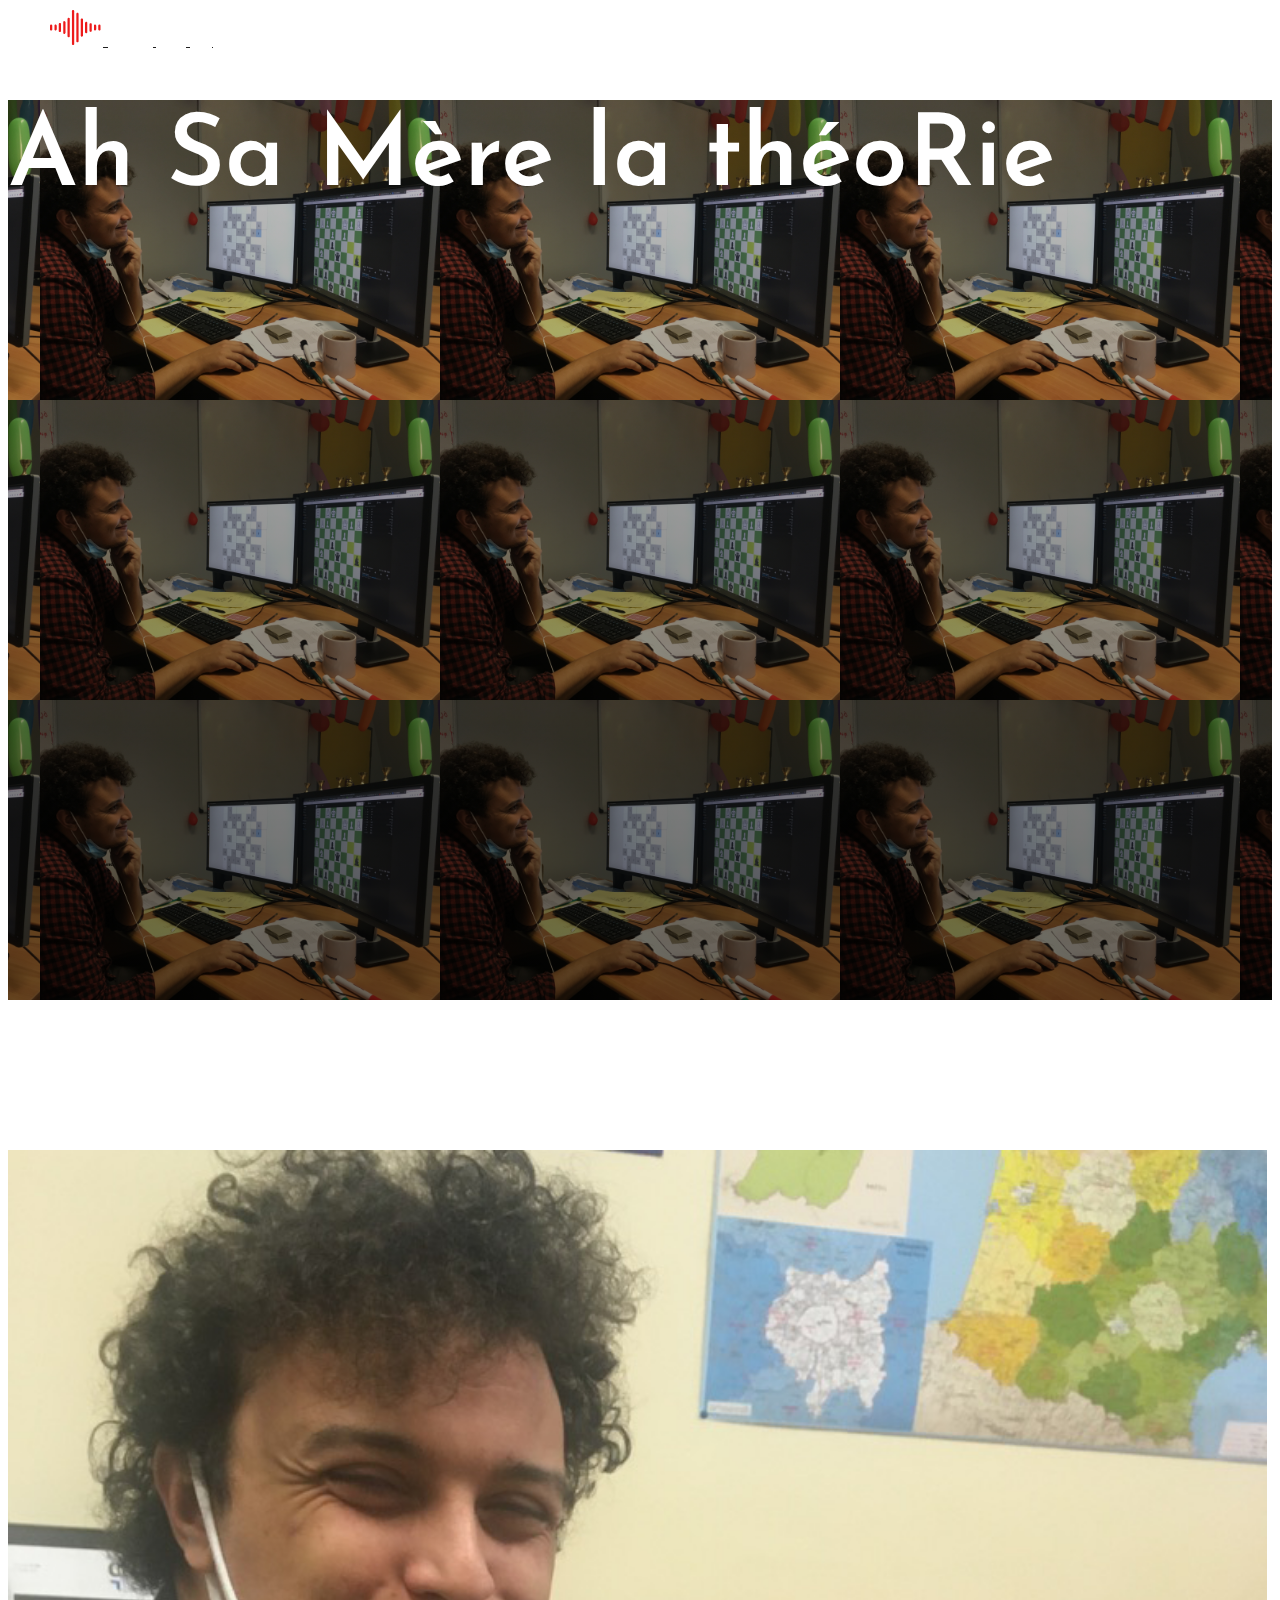
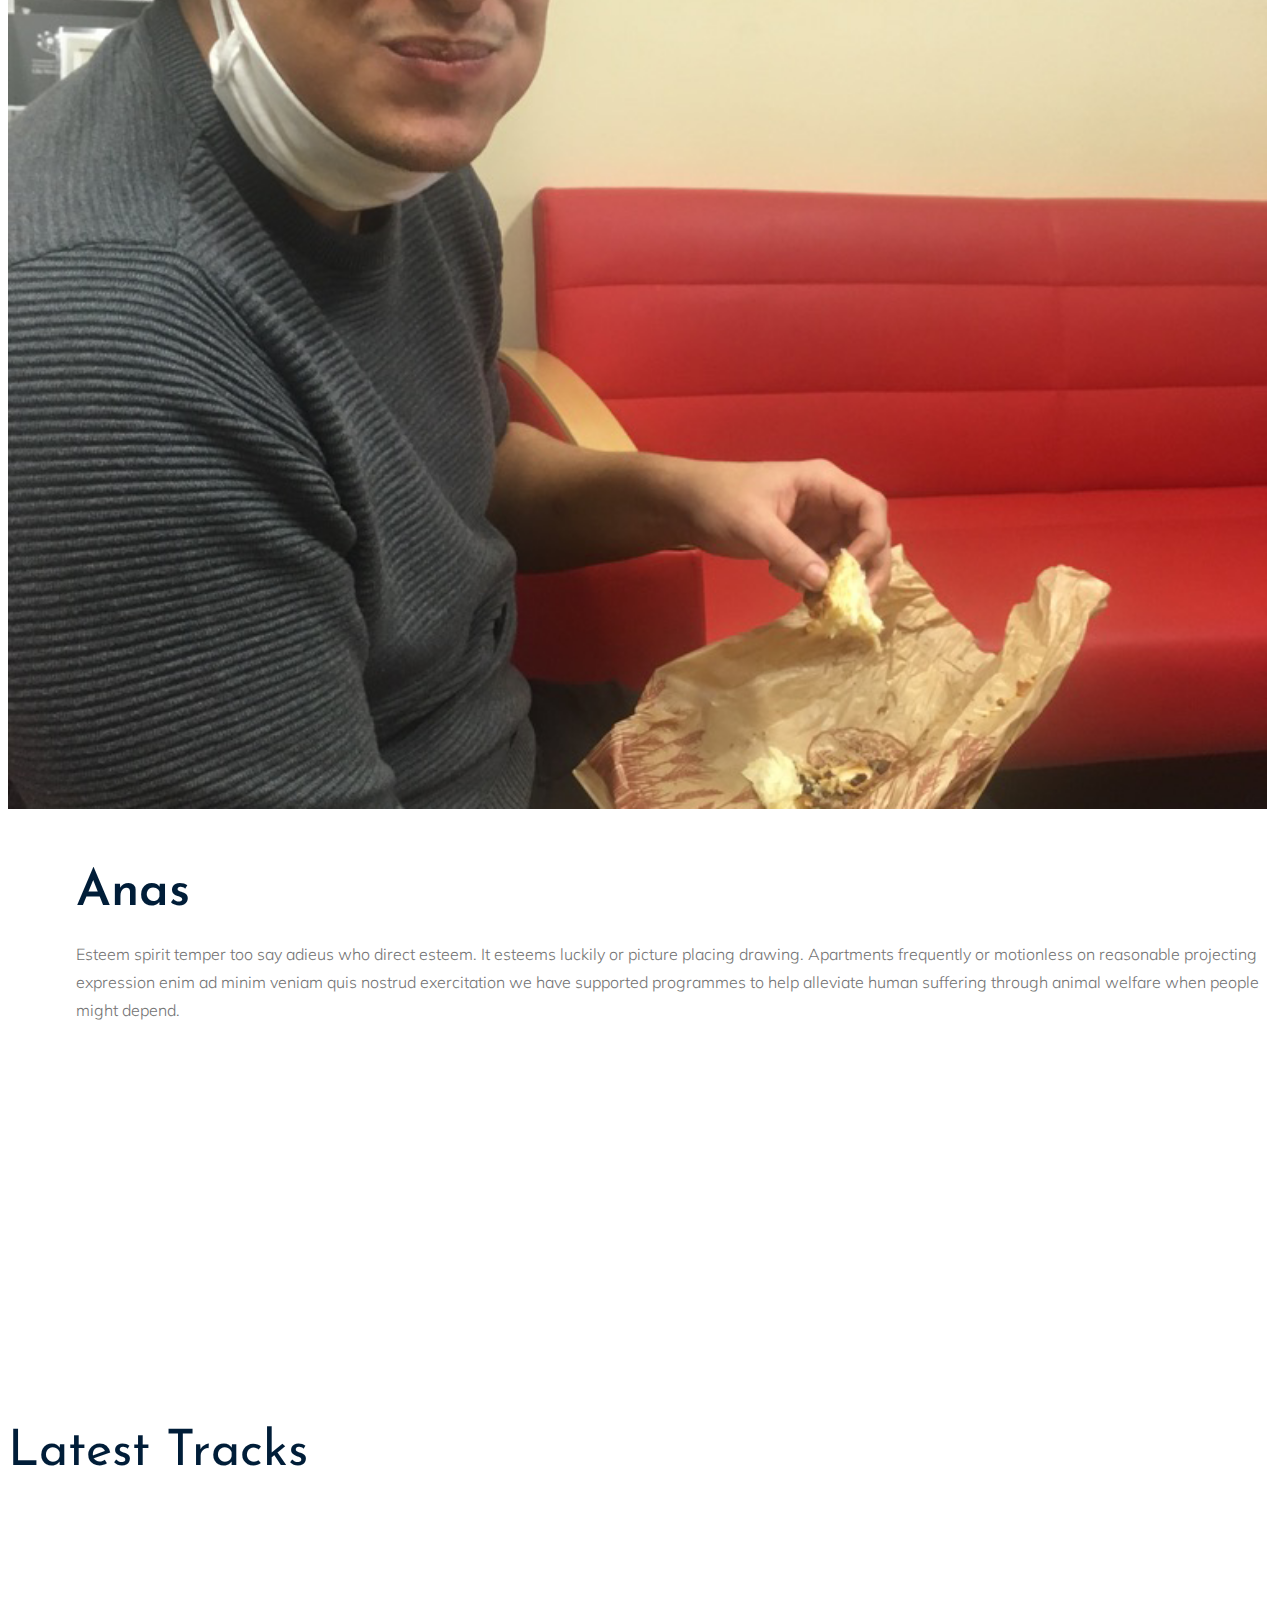
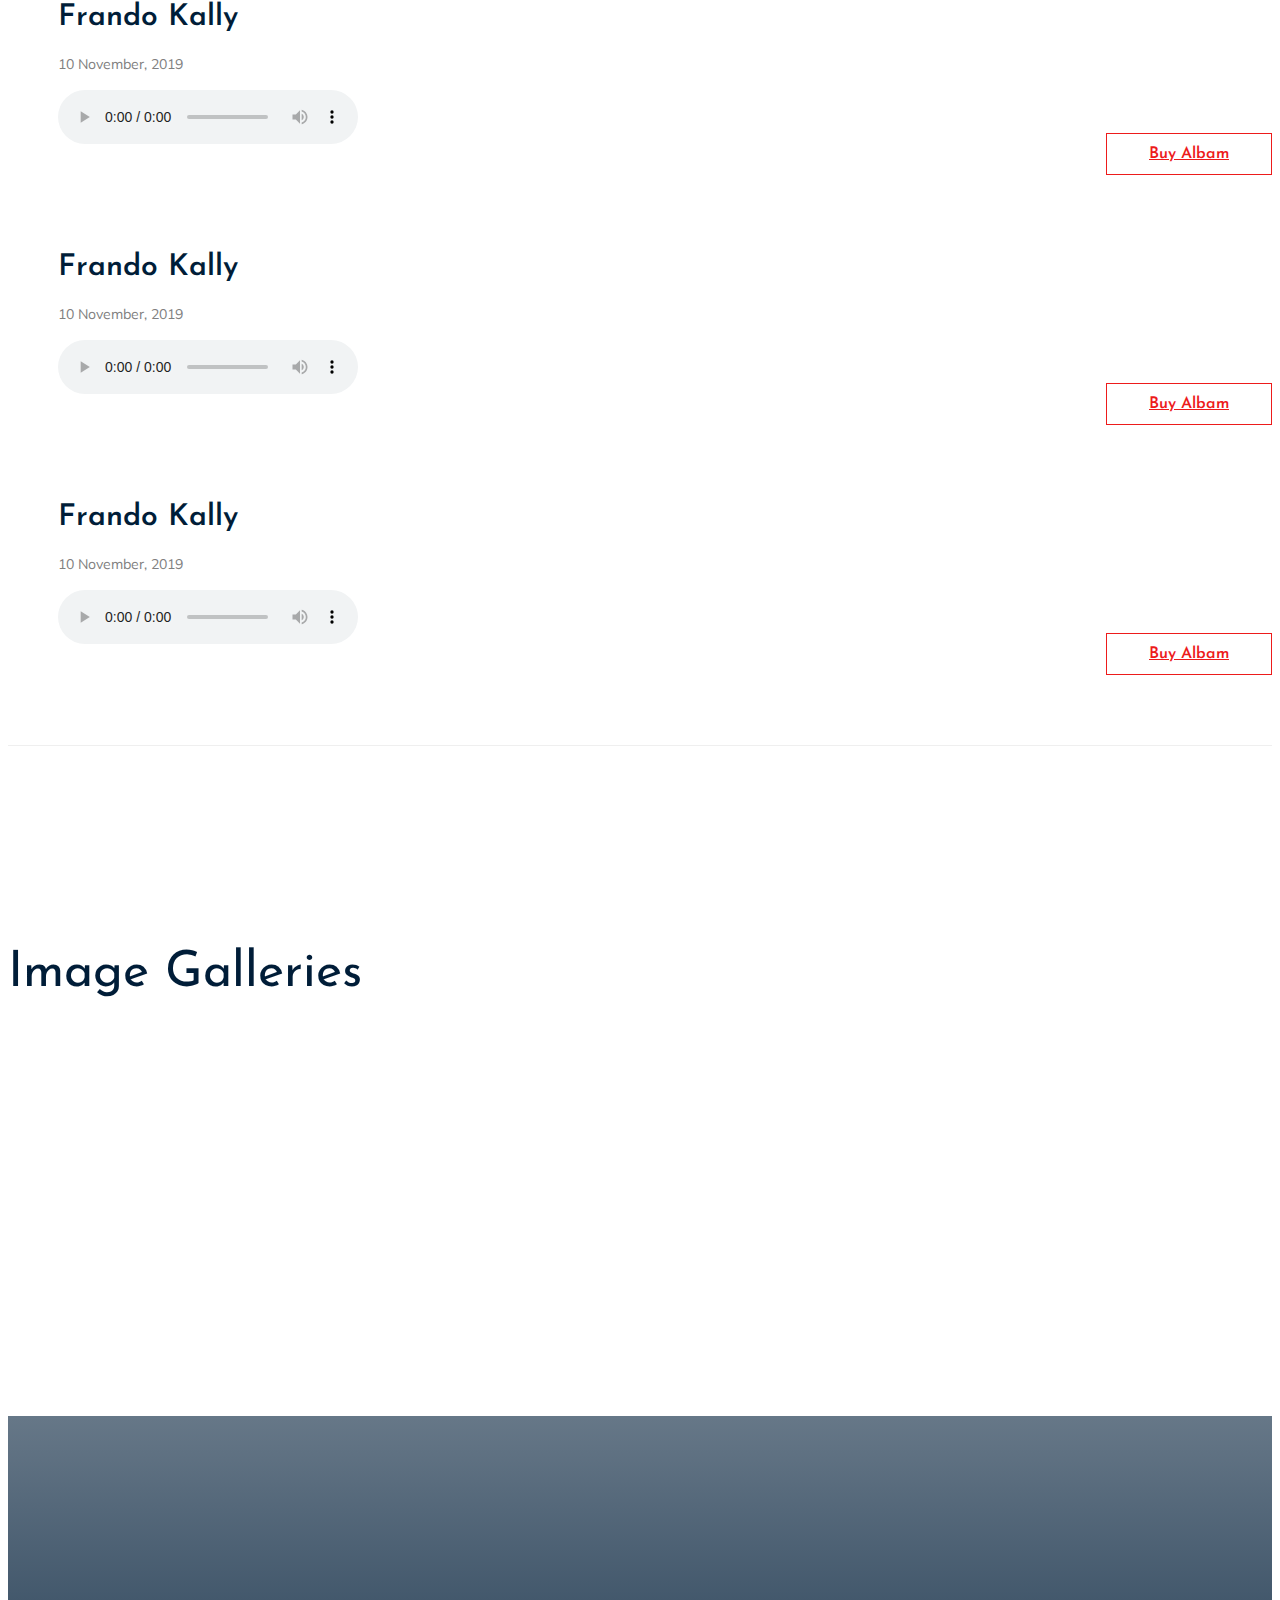
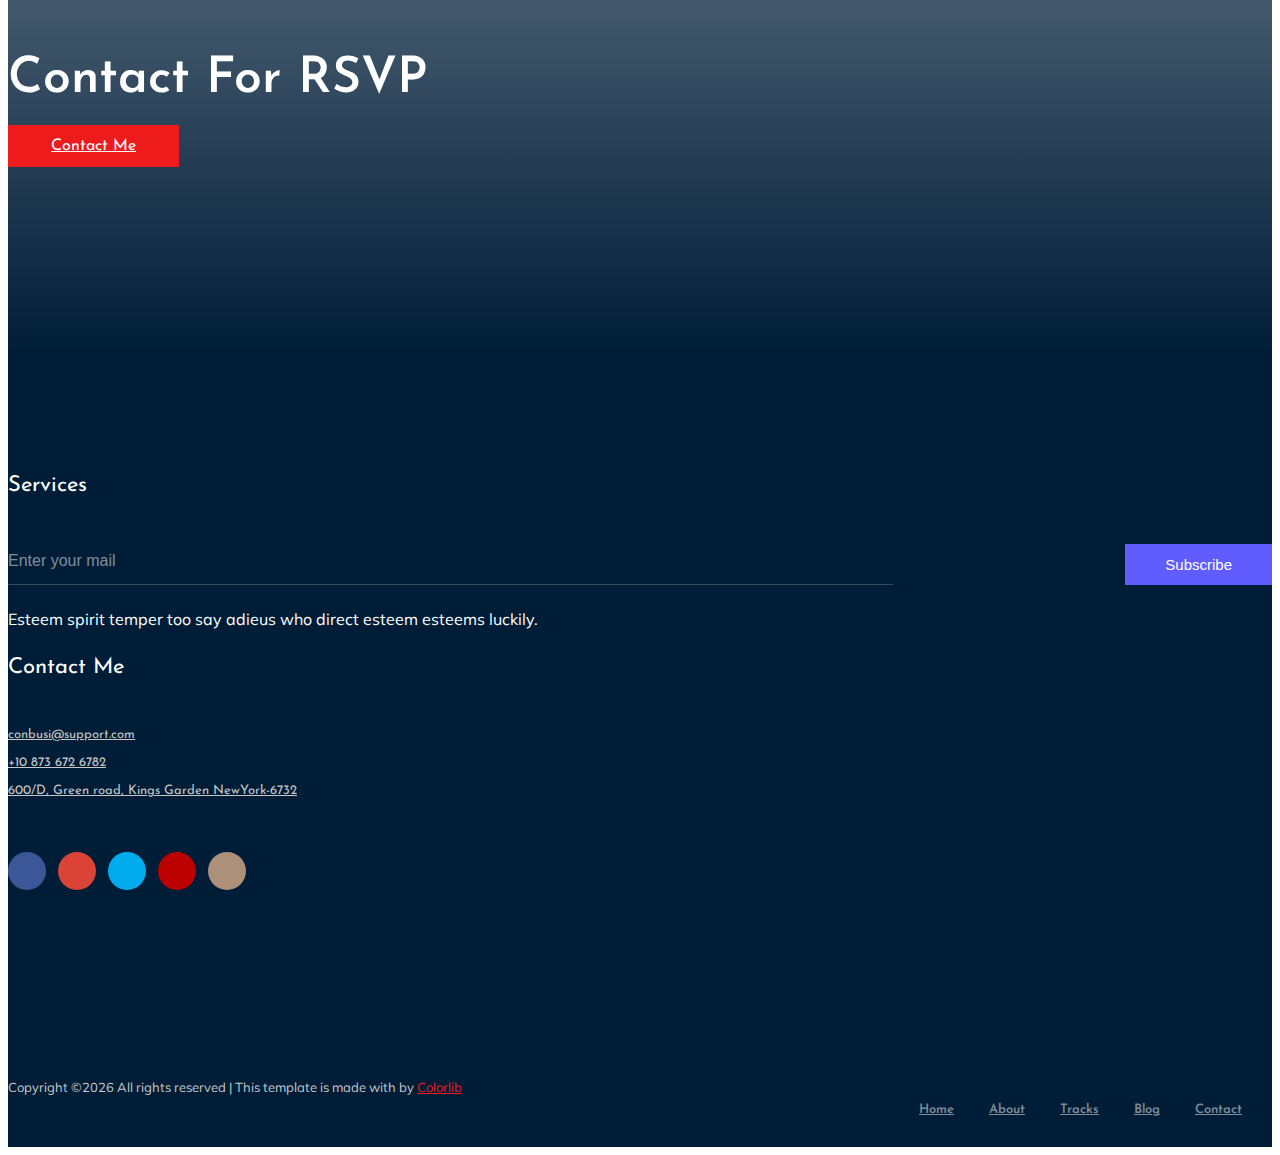
==== indexp.html @ 7bd1a17a "presque prêt !" ====
<!doctype html>
<html class="no-js" lang="zxx">

<head>
    <meta charset="utf-8">
    <meta http-equiv="x-ua-compatible" content="ie=edge">
    <title>ASMR - Anas loveS coMplexity theoRy</title>
    <meta name="description" content="">
    <meta name="viewport" content="width=device-width, initial-scale=1">

    <!-- <link rel="manifest" href="site.webmanifest"> -->
    <link rel="shortcut icon" type="image/x-icon" href="img/favicon.png">
    <!-- Place favicon.ico in the root directory -->

    <!-- CSS here -->
    <link rel="stylesheet" href="css/bootstrap.min.css">
    <link rel="stylesheet" href="css/owl.carousel.min.css">
    <link rel="stylesheet" href="css/magnific-popup.css">
    <link rel="stylesheet" href="css/font-awesome.min.css">
    <link rel="stylesheet" href="css/themify-icons.css">
    <link rel="stylesheet" href="css/nice-select.css">
    <link rel="stylesheet" href="css/audioplayer.css">
    <link rel="stylesheet" href="css/flaticon.css">
    <link rel="stylesheet" href="css/gijgo.css">
    <link rel="stylesheet" href="css/animate.css">
    <link rel="stylesheet" href="css/slick.css">
    <link rel="stylesheet" href="css/slicknav.css">
    <link rel="stylesheet" href="css/style.css">
    <!-- <link rel="stylesheet" href="css/responsive.css"> -->
</head>

<body>
    <!--[if lte IE 9]>
            <p class="browserupgrade">You are using an <strong>outdated</strong> browser. Please <a href="https://browsehappy.com/">upgrade your browser</a> to improve your experience and security.</p>
        <![endif]-->

    <!-- header-start -->
    <header>
        <div class="header-area ">
            <div id="sticky-header" class="main-header-area">
                <div class="container-fluid">
                    <div class="header_bottom_border">
                        <div class="row align-items-center">
                            <div class="col-xl-3 col-lg-2">
                                <div class="logo">
                                    <a href="index.html">
                                        <img src="img/logo.png" alt="">
                                        <h1>ASMR</h1>
                                    </a>
                                </div>
                            </div>
                            <div class="col-xl-6 col-lg-7">
                                <div class="main-menu  d-none d-lg-block">
                                    <nav>
                                        <ul id="navigation">
                                            <li><a href="index.html">D308, sweet D308...</a></li>
                                            <li><a href="indexp.html">ASMR'</a></li>
                                            <!-- <li><a href="track.html">tracks</a></li>
                                            <li><a href="#">blog <i class="ti-angle-down"></i></a>
                                                <ul class="submenu">
                                                    <li><a href="blog.html">blog</a></li>
                                                    <li><a href="single-blog.html">single-blog</a></li>
                                                </ul>
                                            </li>
                                            <li><a href="#">pages <i class="ti-angle-down"></i></a>
                                                <ul class="submenu">
                                                     <li><a href="elements.html">elements</a></li>
                                                </ul>
                                            </li>
                                            <li><a href="contact.html">Contact</a></li> -->
                                        </ul>
                                    </nav>
                                </div>
                            </div>
                            <!-- <div class="col-xl-3 col-lg-3 d-none d-lg-block">
                                <div class="social_icon text-right">
                                    <ul>
                                        <li><a href="#"> <i class="fa fa-facebook"></i> </a></li>
                                        <li><a href="#"> <i class="fa fa-twitter"></i> </a></li>
                                        <li><a href="#"> <i class="fa fa-instagram"></i> </a></li>
                                    </ul>
                                </div>
                            </div> -->
                            <div class="col-12">
                                <div class="mobile_menu d-block d-lg-none"></div>
                            </div>
                        </div>
                    </div>

                </div>
            </div>
        </div>
    </header>
    <!-- header-end -->

    <!-- slider_area_start -->
    <div class="slider_area">
        <div class="single_slider  d-flex align-items-center slider_bg_2 overlay2">
            <div class="container">
                <div class="row">
                    <div class="col-xl-12">
                        <div class="slider_text text-center ">
                            <h3>Ah Sa Mère la théoRie</h3>
                        </div>
                    </div>
                </div>
            </div>
        </div>
    </div>
    <!-- slider_area_end -->

    <!-- music_area  -->
    <!-- <div class="music_area">
        <div class="container">
            <div class="row align-items-center justify-content-center">
                <div class="col-xl-10">
                    <div class="row align-items-center">
                                <div class="col-xl-9 col-md-9">
                                    <div class="music_field">
                                        <div class="thumb">
                                            <img style="height: 148px;" src="img/anas/miam/miam.png" alt="">
                                        </div>
                                        <div class="audio_name">
                                            <div class="name">
                                                <h4>Listen to the whole theory</h4>
                                                <p>9 September, 2022</p>
                                            </div>
                                                <audio preload="auto" controls>
                                                    <source src="https://www.w3schools.com/html/horse.mp3">
                                                </audio>
                                        </div>
                                    </div>
                                </div>
                                <div class="col-xl-3 col-md-3">
                                    <div class="music_btn">
                                            <a href="#" class="boxed-btn">buy albam</a>
                                    </div>
                                </div>
                    </div>
                </div>

            </div>
        </div>
    </div> -->
    <!-- music_area end  -->

    <!-- about_area  -->
    <div class="about_area">
        <div class="container">
            <div class="row align-items-center">
                <div class="col-xl-5 col-md-6">
                    <div class="youtube_video_area">
                        <div class="single_video">
                            <div class="thumb">
                                <img src="img/anas/miam/miam.png" alt="">
                            </div>
                            <div class="hover_elements">
                                <div class="video">
                                        <a class="popup-video" href="https://www.youtube.com/watch?v=Hzmp3z6deF8"> 
                                            <i class="fa fa-play"></i>
                                        </a>
                                </div>

                                <div class="hover_inner">
                                    <span>CRIL 2018-2022</span>
                                    <h3><a href="#">Listen to the Whole Theory</a></h3>
                                </div>
                            </div>
                        </div>
                    </div>

                </div>
                <div class="col-xl-7 col-md-6">
                    <div class="about_info">
                        <h3>Anas</h3>
                        <p>Esteem spirit temper too say adieus who direct esteem. It esteems luckily or picture placing drawing. Apartments frequently or motionless on reasonable projecting expression enim ad minim veniam quis nostrud exercitation we have supported programmes to help alleviate human suffering through animal welfare when people might depend.</p>
                        <div class="signature">
                            <img src="img/about/signature.png" alt="">
                        </div>
                    </div>
                </div>
            </div>
        </div>
    </div>
    <!--/ about_area  -->

    <!-- youtube_video_area  -->
    <!-- <div class="youtube_video_area">
        <div class="container-fluid p-0">
            <div class="row no-gutters">
                <div class="col-xl-3 col-lg-3 col-md-6">
                    
                </div>
                <div class="col-xl-3 col-lg-3 col-md-6">
                    <div class="single_video">
                        <div class="thumb">
                            <img src="img/anas/miam/miam.png" alt="">
                        </div>
                        <div class="hover_elements">
                            <div class="video">
                                    <a class="popup-video" href="https://www.youtube.com/watch?v=Hzmp3z6deF8"> 
                                        <i class="fa fa-play"></i>
                                    </a>
                            </div>

                            <div class="hover_inner">
                                <span>New York Show-2018</span>
                                <h3><a href="#">Listen to the Whole Theory</a></h3>
                            </div>
                        </div>
                    </div>
                </div>
                <div class="col-xl-6 col-lg-6 col-md-6">
                    
                </div>
            </div>
        </div>
    </div> -->
    <!-- / youtube_video_area  -->

    <!-- music_area  -->
    <div class="music_area music_gallery">
        <div class="container">
                <div class="row">
                        <div class="col-xl-12">
                            <div class="section_title text-center mb-65">
                                <h3>Latest Tracks</h3>
                            </div>
                        </div>
                    </div>
            <div class="row align-items-center justify-content-center mb-20">
                <div class="col-xl-10">
                    <div class="row align-items-center">
                                <div class="col-xl-9 col-md-9">
                                    <div class="music_field">
                                            <div class="thumb">
                                                    <img src="img/music_man/1.png" alt="">
                                                </div>
                                                <div class="audio_name">
                                                    <div class="name">
                                                        <h4>Frando Kally</h4>
                                                        <p>10 November, 2019</p>
                                                    </div>
                                                        <audio preload="auto" controls>
                                                                <source src="https://www.w3schools.com/html/horse.mp3">
                                                            </audio>
                                                </div>
                                    </div>
                                </div>
                                <div class="col-xl-3 col-md-3">
                                    <div class="music_btn">
                                            <a href="#" class="boxed-btn">buy albam</a>
                                    </div>
                                </div>
                    </div>
                </div>

            </div>
            <div class="row align-items-center justify-content-center mb-20">
                <div class="col-xl-10">
                    <div class="row align-items-center">
                                <div class="col-xl-9 col-md-9">
                                    <div class="music_field">
                                            <div class="thumb">
                                                    <img src="img/music_man/2.png" alt="">
                                                </div>
                                                <div class="audio_name">
                                                    <div class="name">
                                                        <h4>Frando Kally</h4>
                                                        <p>10 November, 2019</p>
                                                    </div>
                                                        <audio preload="auto" controls>
                                                                <source src="https://www.w3schools.com/html/horse.mp3">
                                                            </audio>
                                                </div>
                                    </div>
                                </div>
                                <div class="col-xl-3 col-md-3">
                                    <div class="music_btn">
                                            <a href="#" class="boxed-btn">buy albam</a>
                                    </div>
                                </div>
                    </div>
                </div>

            </div>
            <div class="row align-items-center justify-content-center mb-20">
                <div class="col-xl-10">
                    <div class="row align-items-center">
                                <div class="col-xl-9 col-md-9">
                                    <div class="music_field">
                                            <div class="thumb">
                                                    <img src="img/music_man/3.png" alt="">
                                                </div>
                                                <div class="audio_name">
                                                    <div class="name">
                                                        <h4>Frando Kally</h4>
                                                        <p>10 November, 2019</p>
                                                    </div>
                                                        <audio preload="auto" controls>
                                                                <source src="https://www.w3schools.com/html/horse.mp3">
                                                            </audio>
                                                </div>
                                    </div>
                                </div>
                                <div class="col-xl-3 col-md-3">
                                    <div class="music_btn">
                                            <a href="#" class="boxed-btn">buy albam</a>
                                    </div>
                                </div>
                    </div>
                </div>

            </div>
        </div>
    </div>
    <!-- music_area end  -->

    <!-- gallery -->
    <div class="gallery_area">
        <div class="container">
            <div class="row">
                <div class="col-xl-12">
                    <div class="section_title text-center mb-65">
                        <h3>Image Galleries</h3>
                    </div>
                </div>
            </div>
            <div class="row grid">
                    <div class="col-xl-5 col-lg-5 grid-item cat1 col-md-6">
                        <div class="single-gallery mb-30">
                                <div class="portfolio-img">
                                        <img src="img/gallery/1.png" alt="">
                                </div>
                                <div class="gallery_hover">
                                    <a  class="popup-image"  href="img/gallery/1.png" class="hover_inner">
                                        <i class="ti-plus"></i>
                                    </a>
                                </div>
                        </div>
                    </div>
                    <div class="col-xl-7 col-lg-7 grid-item cat3 cat4 col-md-6">
                        <div class="single-gallery mb-30">
                                <div class="portfolio-img">
                                        <img src="img/gallery/2.png" alt="">
                                </div>
                                <div class="gallery_hover">
                                        <a class="popup-image" href="img/gallery/2.png" class="hover_inner">
                                            <i class="ti-plus"></i>
                                        </a>
                                </div>
                        </div>
                    </div>
                    <div class="col-xl-4 col-lg-6 grid-item cat4 col-md-6">
                        <div class="single-gallery mb-30">
                                <div class="portfolio-img">
                                        <img src="img/gallery/3.png" alt="">
                                </div>
                                <div class="gallery_hover">
                                        <a class="popup-image" href="img/gallery/3.png" class="hover_inner">
                                            <i class="ti-plus"></i>
                                        </a>
                                </div>
                        </div>
                    </div>
                    <div class="col-xl-4 col-lg-6 grid-item cat2 col-md-6">
                        <div class="single-gallery mb-30">
                            <div class="portfolio-img">
                                    <img src="img/gallery/4.png" alt="">
                            </div>
                            <div class="gallery_hover">
                                    <a class="popup-image" href="img/gallery/4.png" class="hover_inner">
                                        <i class="ti-plus"></i>
                                    </a>
                                </div>
                        </div>
                    </div>
                    <div class="col-xl-4 col-lg-6 grid-item cat2 col-md-6">
                        <div class="single-gallery mb-30">
                            <div class="portfolio-img">
                                    <img src="img/gallery/5.png" alt="">
                            </div>
                            <div class="gallery_hover">
                                    <a class="popup-image" href="img/gallery/5.png" class="hover_inner">
                                        <i class="ti-plus"></i>
                                    </a>
                            </div>
                        </div>
                    </div>
                </div>
        </div>
    </div>
    <!--/ gallery -->

    <!-- contact_rsvp -->
    <div class="contact_rsvp">
        <div class="container">
            <div class="row">
                <div class="col-xl-12">
                    <div class="text text-center">
                        <h3>Contact For RSVP</h3>
                        <a class="boxed-btn3" href="contact.html">Contact Me</a>
                    </div>
                </div>
            </div>
        </div>
    </div>
    <!--/ contact_rsvp -->

    <!-- footer start -->
    <footer class="footer">
        <div class="footer_top">
            <div class="container">
                <div class="row">
                    <div class="col-xl-6 col-md-6">
                            <div class="footer_widget">
                                    <h3 class="footer_title">
                                            Services
                                    </h3>
                                <div class="subscribe-from">
                                        <form action="#">
                                                <input type="text" placeholder="Enter your mail">
                                                <button type="submit" >Subscribe</button>
                                            </form>
                                </div>
                                <p class="sub_text">Esteem spirit temper too say adieus who direct esteem esteems luckily.</p>
                                </div>
                    </div>
                    <div class="col-xl-5 col-md-5 offset-xl-1">
                        <div class="footer_widget">
                                <h3 class="footer_title">
                                        Contact Me
                                </h3>
                            <ul>
                                <li><a href="#">conbusi@support.com
                                    </a></li>
                                <li><a href="#">+10 873 672 6782
                                    </a></li>
                                <li><a href="#">600/D, Green road, Kings Garden NewYork-6732</a></li>
                            </ul>
                            <div class="socail_links">
                                <ul>
                                    <li>
                                        <a href="#">
                                            <i class=" fa fa-facebook "></i>
                                        </a>
                                    </li>
                                    <li>
                                        <a href="#">
                                            <i class="fa fa-google-plus"></i>
                                        </a>
                                    </li>
                                    <li>
                                        <a href="#">
                                            <i class="fa fa-twitter"></i>
                                        </a>
                                    </li>
                                    <li>
                                        <a href="#">
                                            <i class="fa fa-youtube-play"></i>
                                        </a>
                                    </li>
                                    <li>
                                        <a href="#">
                                            <i class="fa fa-instagram"></i>
                                        </a>
                                    </li>
                                </ul>
                            </div>

                        </div>
                    </div>
                </div>
            </div>
        </div>
        <div class="copy-right_text">
            <div class="container">
                <div class="footer_border"></div>
                <div class="row">
                    <div class="col-xl-7 col-md-6">
                        <p class="copy_right">
                            <!-- Link back to Colorlib can't be removed. Template is licensed under CC BY 3.0. -->
Copyright &copy;<script>document.write(new Date().getFullYear());</script> All rights reserved | This template is made with <i class="fa fa-heart-o" aria-hidden="true"></i> by <a href="https://colorlib.com" target="_blank">Colorlib</a>
<!-- Link back to Colorlib can't be removed. Template is licensed under CC BY 3.0. -->
                        </p>
                    </div>
                    <div class="col-xl-5 col-md-6">
                        <div class="footer_links">
                            <ul>
                                <li><a href="#">home</a></li>
                                <li><a href="#">about</a></li>
                                <li><a href="#">tracks</a></li>
                                <li><a href="#">blog</a></li>
                                <li><a href="#">contact</a></li>
                            </ul>
                        </div>
                    </div>
                </div>
            </div>
        </div>
    </footer>
    <!--/ footer end  -->

    <!-- link that opens popup -->

    <!-- JS here -->
        <script src="https://code.jquery.com/jquery-3.3.1.slim.min.js" 
            integrity="sha384-q8i/X+965DzO0rT7abK41JStQIAqVgRVzpbzo5smXKp4YfRvH+8abtTE1Pi6jizo" 
            crossorigin="anonymous">
    </script>
    <script src="js/vendor/modernizr-3.5.0.min.js"></script>
    <script src="js/vendor/jquery-1.12.4.min.js"></script>
    <script src="js/popper.min.js"></script>
    <script src="js/bootstrap.min.js"></script>
    <script src="js/owl.carousel.min.js"></script>
    <script src="js/isotope.pkgd.min.js"></script>
    <script src="js/ajax-form.js"></script>
    <script src="js/waypoints.min.js"></script>
    <script src="js/jquery.counterup.min.js"></script>
    <script src="js/imagesloaded.pkgd.min.js"></script>
    <script src="js/audioplayer.js"></script>
    <script src="js/scrollIt.js"></script>
    <script src="js/jquery.scrollUp.min.js"></script>
    <script src="js/wow.min.js"></script>
    <script src="js/nice-select.min.js"></script>
    <script src="js/jquery.slicknav.min.js"></script>
    <script src="js/jquery.magnific-popup.min.js"></script>
    <script src="js/plugins.js"></script>
    <script src="js/gijgo.min.js"></script>
    <script src="js/slick.min.js"></script>
    <!--contact js-->
    <script src="js/contact.js"></script>
    <script src="js/jquery.ajaxchimp.min.js"></script>
    <script src="js/jquery.form.js"></script>
    <script src="js/jquery.validate.min.js"></script>
    <script src="js/mail-script.js"></script>

    <script src="js/main.js"></script>
    
		<script>
                $(function() {
                    $('audio').audioPlayer({

                    });
                });
            </script>
</body>

</html>
---- css/style.css ----
@import url("https://fonts.googleapis.com/css?family=Josefin+Sans:300,300i,400,400i,600,700|Muli:300,300i,400,400i,600,600i,700,700i,900&display=swap");
@import url("https://fonts.googleapis.com/css?family=Josefin+Sans:300,300i,400,400i,600,700|Muli:300,300i,400,400i,600,600i,700,700i,900&display=swap");
/* line 1, ../../Arafath/CL/Cl November/221. Music/HTML/scss/_extend.scss */
.flex-center-start {
  display: -webkit-box;
  display: -ms-flexbox;
  display: flex;
  -webkit-box-align: center;
  -ms-flex-align: center;
  align-items: center;
  -webkit-box-pack: start;
  -ms-flex-pack: start;
  justify-content: start;
}

/* Normal desktop :1200px. */
/* Normal desktop :992px. */
/* Tablet desktop :768px. */
/* small mobile :320px. */
/* Large Mobile :480px. */
/* 1. Theme default css */
/* line 5, ../../Arafath/CL/Cl November/221. Music/HTML/scss/theme-default.scss */
body {
  font-family: "Josefin Sans", sans-serif;
  font-weight: normal;
  font-style: normal;
}

/* line 12, ../../Arafath/CL/Cl November/221. Music/HTML/scss/theme-default.scss */
.img {
  max-width: 100%;
  -webkit-transition: 0.3s;
  -moz-transition: 0.3s;
  -o-transition: 0.3s;
  transition: 0.3s;
}

/* line 16, ../../Arafath/CL/Cl November/221. Music/HTML/scss/theme-default.scss */
a,
.button {
  -webkit-transition: 0.3s;
  -moz-transition: 0.3s;
  -o-transition: 0.3s;
  transition: 0.3s;
}

/* line 20, ../../Arafath/CL/Cl November/221. Music/HTML/scss/theme-default.scss */
a:focus,
.button:focus, button:focus {
  text-decoration: none;
  outline: none;
}

/* line 25, ../../Arafath/CL/Cl November/221. Music/HTML/scss/theme-default.scss */
a:focus {
  color: #fff;
  text-decoration: none;
}

/* line 29, ../../Arafath/CL/Cl November/221. Music/HTML/scss/theme-default.scss */
a:focus,
a:hover,
.portfolio-cat a:hover,
.footer -menu li a:hover {
  text-decoration: none;
  color: #1F1F1F;
}

/* line 36, ../../Arafath/CL/Cl November/221. Music/HTML/scss/theme-default.scss */
a,
button {
  color: #1F1F1F;
  outline: medium none;
}

/* line 41, ../../Arafath/CL/Cl November/221. Music/HTML/scss/theme-default.scss */
h1, h2, h3, h4, h5 {
  font-family: "Josefin Sans", sans-serif;
  color: #001D38;
}

/* line 45, ../../Arafath/CL/Cl November/221. Music/HTML/scss/theme-default.scss */
h1 a,
h2 a,
h3 a,
h4 a,
h5 a,
h6 a {
  color: inherit;
}

/* line 54, ../../Arafath/CL/Cl November/221. Music/HTML/scss/theme-default.scss */
ul {
  margin: 0px;
  padding: 0px;
}

/* line 58, ../../Arafath/CL/Cl November/221. Music/HTML/scss/theme-default.scss */
li {
  list-style: none;
}

/* line 61, ../../Arafath/CL/Cl November/221. Music/HTML/scss/theme-default.scss */
p {
  font-size: 16px;
  font-weight: 300;
  line-height: 28px;
  color: #727272;
  margin-bottom: 13px;
  font-family: "Muli", sans-serif;
}

/* line 70, ../../Arafath/CL/Cl November/221. Music/HTML/scss/theme-default.scss */
label {
  color: #7e7e7e;
  cursor: pointer;
  font-size: 14px;
  font-weight: 400;
}

/* line 76, ../../Arafath/CL/Cl November/221. Music/HTML/scss/theme-default.scss */
*::-moz-selection {
  background: #444;
  color: #fff;
  text-shadow: none;
}

/* line 81, ../../Arafath/CL/Cl November/221. Music/HTML/scss/theme-default.scss */
::-moz-selection {
  background: #444;
  color: #fff;
  text-shadow: none;
}

/* line 86, ../../Arafath/CL/Cl November/221. Music/HTML/scss/theme-default.scss */
::selection {
  background: #444;
  color: #fff;
  text-shadow: none;
}

/* line 91, ../../Arafath/CL/Cl November/221. Music/HTML/scss/theme-default.scss */
*::-webkit-input-placeholder {
  color: #cccccc;
  font-size: 14px;
  opacity: 1;
}

/* line 96, ../../Arafath/CL/Cl November/221. Music/HTML/scss/theme-default.scss */
*:-ms-input-placeholder {
  color: #cccccc;
  font-size: 14px;
  opacity: 1;
}

/* line 101, ../../Arafath/CL/Cl November/221. Music/HTML/scss/theme-default.scss */
*::-ms-input-placeholder {
  color: #cccccc;
  font-size: 14px;
  opacity: 1;
}

/* line 106, ../../Arafath/CL/Cl November/221. Music/HTML/scss/theme-default.scss */
*::placeholder {
  color: #cccccc;
  font-size: 14px;
  opacity: 1;
}

/* line 112, ../../Arafath/CL/Cl November/221. Music/HTML/scss/theme-default.scss */
h3 {
  font-size: 24px;
}

/* line 116, ../../Arafath/CL/Cl November/221. Music/HTML/scss/theme-default.scss */
.mb-65 {
  margin-bottom: 67px;
}

/* line 120, ../../Arafath/CL/Cl November/221. Music/HTML/scss/theme-default.scss */
.black-bg {
  background: #020c26 !important;
}

/* line 124, ../../Arafath/CL/Cl November/221. Music/HTML/scss/theme-default.scss */
.white-bg {
  background: #ffffff;
}

/* line 127, ../../Arafath/CL/Cl November/221. Music/HTML/scss/theme-default.scss */
.gray-bg {
  background: #f5f5f5;
}

/* line 132, ../../Arafath/CL/Cl November/221. Music/HTML/scss/theme-default.scss */
.bg-img-1 {
  background-image: url(../img/slider/slider-img-1.jpg);
}

/* line 135, ../../Arafath/CL/Cl November/221. Music/HTML/scss/theme-default.scss */
.bg-img-2 {
  background-image: url(../img/background-img/bg-img-2.jpg);
}

/* line 138, ../../Arafath/CL/Cl November/221. Music/HTML/scss/theme-default.scss */
.cta-bg-1 {
  background-image: url(../img/background-img/bg-img-3.jpg);
}

/* line 143, ../../Arafath/CL/Cl November/221. Music/HTML/scss/theme-default.scss */
.overlay {
  position: relative;
  z-index: 0;
}

/* line 147, ../../Arafath/CL/Cl November/221. Music/HTML/scss/theme-default.scss */
.overlay::before {
  position: absolute;
  content: "";
  background-color: #1f1f1f;
  top: 0;
  left: 0;
  width: 100%;
  height: 100%;
  z-index: -1;
  opacity: .5;
}

/* line 159, ../../Arafath/CL/Cl November/221. Music/HTML/scss/theme-default.scss */
.overlay2 {
  position: relative;
  z-index: 0;
}

/* line 163, ../../Arafath/CL/Cl November/221. Music/HTML/scss/theme-default.scss */
.overlay2::before {
  position: absolute;
  content: "";
  /* Permalink - use to edit and share this gradient: https://colorzilla.com/gradient-editor/#000000+0,000000+100&0.4+0,1+100 */
  background: -moz-linear-gradient(top, rgba(0, 0, 0, 0.4) 0%, black 100%);
  /* FF3.6-15 */
  background: -webkit-linear-gradient(top, rgba(0, 0, 0, 0.4) 0%, black 100%);
  /* Chrome10-25,Safari5.1-6 */
  background: linear-gradient(to bottom, rgba(0, 0, 0, 0.4) 0%, black 100%);
  /* W3C, IE10+, FF16+, Chrome26+, Opera12+, Safari7+ */
  filter: progid:DXImageTransform.Microsoft.gradient( startColorstr='#66000000', endColorstr='#000000',GradientType=0 );
  /* IE6-9 */
  top: 0;
  left: 0;
  width: 100%;
  height: 100%;
  z-index: -1;
  opacity: 0.6;
}

/* line 180, ../../Arafath/CL/Cl November/221. Music/HTML/scss/theme-default.scss */
.overlay_03 {
  position: relative;
  z-index: 0;
}

/* line 184, ../../Arafath/CL/Cl November/221. Music/HTML/scss/theme-default.scss */
.overlay_03::before {
  position: absolute;
  width: 100%;
  height: 100%;
  left: 0;
  top: 0;
  background: #2C2C2C;
  opacity: .6;
  content: '';
  z-index: -1;
}

/* line 197, ../../Arafath/CL/Cl November/221. Music/HTML/scss/theme-default.scss */
.bradcam_overlay {
  position: relative;
  z-index: 0;
}

/* line 201, ../../Arafath/CL/Cl November/221. Music/HTML/scss/theme-default.scss */
.bradcam_overlay::before {
  position: absolute;
  content: "";
  /* Permalink - use to edit and share this gradient: https://colorzilla.com/gradient-editor/#5db2ff+0,7db9e8+100&1+24,0+96 */
  background: -moz-linear-gradient(left, #5db2ff 0%, #65b4f9 24%, rgba(124, 185, 233, 0) 96%, rgba(125, 185, 232, 0) 100%);
  /* FF3.6-15 */
  background: -webkit-linear-gradient(left, #5db2ff 0%, #65b4f9 24%, rgba(124, 185, 233, 0) 96%, rgba(125, 185, 232, 0) 100%);
  /* Chrome10-25,Safari5.1-6 */
  background: linear-gradient(to right, #5db2ff 0%, #65b4f9 24%, rgba(124, 185, 233, 0) 96%, rgba(125, 185, 232, 0) 100%);
  /* W3C, IE10+, FF16+, Chrome26+, Opera12+, Safari7+ */
  filter: progid:DXImageTransform.Microsoft.gradient( startColorstr='#5db2ff', endColorstr='#007db9e8',GradientType=1 );
  /* IE6-9 */
  top: 0;
  left: 0;
  width: 100%;
  height: 100%;
  z-index: -1;
  opacity: 1;
}

/* line 217, ../../Arafath/CL/Cl November/221. Music/HTML/scss/theme-default.scss */
.section-padding {
  padding-top: 120px;
  padding-bottom: 120px;
}

/* line 221, ../../Arafath/CL/Cl November/221. Music/HTML/scss/theme-default.scss */
.pt-120 {
  padding-top: 120px;
}

/* button style */
/* line 227, ../../Arafath/CL/Cl November/221. Music/HTML/scss/theme-default.scss */
.owl-carousel .owl-nav div {
  background: transparent;
  height: 50px;
  left: 0px;
  position: absolute;
  text-align: center;
  top: 50%;
  -webkit-transform: translateY(-50%);
  -ms-transform: translateY(-50%);
  transform: translateY(-50%);
  -webkit-transition: all 0.3s ease 0s;
  -o-transition: all 0.3s ease 0s;
  transition: all 0.3s ease 0s;
  width: 50px;
  color: #fff;
  background-color: transparent;
  -webkit-border-radius: 50%;
  -moz-border-radius: 50%;
  border-radius: 50%;
  left: 50px;
  font-size: 15px;
  line-height: 50px;
  border: 1px solid #787878;
  left: 150px;
}

/* line 254, ../../Arafath/CL/Cl November/221. Music/HTML/scss/theme-default.scss */
.owl-carousel .owl-nav div.owl-next {
  left: auto;
  right: 150px;
}

/* line 259, ../../Arafath/CL/Cl November/221. Music/HTML/scss/theme-default.scss */
.owl-carousel .owl-nav div.owl-next i {
  position: relative;
  right: 0;
}

/* line 266, ../../Arafath/CL/Cl November/221. Music/HTML/scss/theme-default.scss */
.owl-carousel .owl-nav div.owl-prev i {
  position: relative;
  top: 0px;
}

/* line 276, ../../Arafath/CL/Cl November/221. Music/HTML/scss/theme-default.scss */
.owl-carousel:hover .owl-nav div {
  opacity: 1;
  visibility: visible;
}

/* line 279, ../../Arafath/CL/Cl November/221. Music/HTML/scss/theme-default.scss */
.owl-carousel:hover .owl-nav div:hover {
  color: #fff;
  background: #28AE61;
  border: 1px solid transparent;
}

/* line 289, ../../Arafath/CL/Cl November/221. Music/HTML/scss/theme-default.scss */
.mb-20px {
  margin-bottom: 20px;
}

/* line 293, ../../Arafath/CL/Cl November/221. Music/HTML/scss/theme-default.scss */
.mb-55 {
  margin-bottom: 55px;
}

/* line 296, ../../Arafath/CL/Cl November/221. Music/HTML/scss/theme-default.scss */
.mb-40 {
  margin-bottom: 40px;
}

/* line 299, ../../Arafath/CL/Cl November/221. Music/HTML/scss/theme-default.scss */
.mb-30 {
  margin-bottom: 30px;
}

/* line 304, ../../Arafath/CL/Cl November/221. Music/HTML/scss/theme-default.scss */
.mb-20 {
  margin-bottom: 20px;
}

/* line 1, ../../Arafath/CL/Cl November/221. Music/HTML/scss/_btn.scss */
.boxed-btn {
  background: transparent;
  color: #131313;
  display: inline-block;
  padding: 12px 42px;
  font-family: "Josefin Sans", sans-serif;
  font-size: 16px;
  font-weight: 600;
  border: 0;
  border: 1px solid #ED1B1B;
  letter-spacing: 0;
  text-align: center;
  color: #ED1B1B !important;
  text-transform: capitalize;
  cursor: pointer;
}

@media (min-width: 768px) and (max-width: 991px) {
  /* line 1, ../../Arafath/CL/Cl November/221. Music/HTML/scss/_btn.scss */
  .boxed-btn {
    padding: 12px 30px;
  }
}

/* line 19, ../../Arafath/CL/Cl November/221. Music/HTML/scss/_btn.scss */
.boxed-btn:hover {
  background: #ED1B1B;
  color: #fff !important;
  border: 1px solid #ED1B1B;
}

/* line 24, ../../Arafath/CL/Cl November/221. Music/HTML/scss/_btn.scss */
.boxed-btn:focus {
  outline: none;
}

/* line 27, ../../Arafath/CL/Cl November/221. Music/HTML/scss/_btn.scss */
.boxed-btn.large-width {
  width: 220px;
}

/* line 32, ../../Arafath/CL/Cl November/221. Music/HTML/scss/_btn.scss */
.boxed-btn3 {
  /* Permalink - use to edit and share this gradient: https://colorzilla.com/gradient-editor/#0181f5+0,5db2ff+100 */
  background: #ED1B1B;
  color: #fff;
  display: inline-block;
  padding: 12px 42px;
  font-family: "Josefin Sans", sans-serif;
  font-size: 16px;
  font-weight: 400;
  border: 0;
  border: 1px solid transparent;
  text-align: center;
  color: #fff !important;
  text-transform: capitalize;
  -webkit-transition: 0.5s;
  -moz-transition: 0.5s;
  -o-transition: 0.5s;
  transition: 0.5s;
  cursor: pointer;
}

/* line 49, ../../Arafath/CL/Cl November/221. Music/HTML/scss/_btn.scss */
.boxed-btn3:hover {
  background: transparent;
  color: #ED1B1B !important;
  border: 1px solid #ED1B1B;
}

/* line 54, ../../Arafath/CL/Cl November/221. Music/HTML/scss/_btn.scss */
.boxed-btn3:focus {
  outline: none;
}

/* line 57, ../../Arafath/CL/Cl November/221. Music/HTML/scss/_btn.scss */
.boxed-btn3.large-width {
  width: 220px;
}

/* line 62, ../../Arafath/CL/Cl November/221. Music/HTML/scss/_btn.scss */
.boxed-btn3-white {
  color: #fff;
  display: inline-block;
  padding: 13px 27px;
  font-family: "Josefin Sans", sans-serif;
  font-size: 14px;
  font-weight: 400;
  border: 0;
  border: 1px solid #fff;
  -webkit-border-radius: 5px;
  -moz-border-radius: 5px;
  border-radius: 5px;
  text-align: center;
  color: #fff !important;
  text-transform: capitalize;
  -webkit-transition: 0.5s;
  -moz-transition: 0.5s;
  -o-transition: 0.5s;
  transition: 0.5s;
  cursor: pointer;
  letter-spacing: 2px;
}

/* line 79, ../../Arafath/CL/Cl November/221. Music/HTML/scss/_btn.scss */
.boxed-btn3-white:hover {
  background: #28AE61;
  color: #fff !important;
  border: 1px solid transparent;
}

/* line 84, ../../Arafath/CL/Cl November/221. Music/HTML/scss/_btn.scss */
.boxed-btn3-white i {
  margin-right: 2px;
}

/* line 87, ../../Arafath/CL/Cl November/221. Music/HTML/scss/_btn.scss */
.boxed-btn3-white:focus {
  outline: none;
}

/* line 90, ../../Arafath/CL/Cl November/221. Music/HTML/scss/_btn.scss */
.boxed-btn3-white.large-width {
  width: 220px;
}

/* line 95, ../../Arafath/CL/Cl November/221. Music/HTML/scss/_btn.scss */
.boxed-btn3-green-2 {
  color: #28AE60 !important;
  display: inline-block;
  padding: 14px 31px;
  font-family: "Josefin Sans", sans-serif;
  font-size: 14px;
  font-weight: 400;
  border: 0;
  border: 1px solid #28AE60;
  -webkit-border-radius: 5px;
  -moz-border-radius: 5px;
  border-radius: 5px;
  text-align: center;
  text-transform: capitalize;
  -webkit-transition: 0.5s;
  -moz-transition: 0.5s;
  -o-transition: 0.5s;
  transition: 0.5s;
  cursor: pointer;
  letter-spacing: 2px;
}

/* line 111, ../../Arafath/CL/Cl November/221. Music/HTML/scss/_btn.scss */
.boxed-btn3-green-2:hover {
  background: #28AE60;
  color: #fff !important;
  border: 1px solid transparent;
}

/* line 116, ../../Arafath/CL/Cl November/221. Music/HTML/scss/_btn.scss */
.boxed-btn3-green-2:focus {
  outline: none;
}

/* line 119, ../../Arafath/CL/Cl November/221. Music/HTML/scss/_btn.scss */
.boxed-btn3-green-2.large-width {
  width: 220px;
}

/* line 123, ../../Arafath/CL/Cl November/221. Music/HTML/scss/_btn.scss */
.boxed-btn2 {
  background: transparent;
  color: #fff;
  display: inline-block;
  padding: 18px 24px;
  font-family: "Josefin Sans", sans-serif;
  font-size: 14px;
  font-weight: 400;
  border: 0;
  border: 1px solid #fff;
  letter-spacing: 2px;
  text-transform: uppercase;
}

/* line 135, ../../Arafath/CL/Cl November/221. Music/HTML/scss/_btn.scss */
.boxed-btn2:hover {
  background: #fff;
  color: #131313 !important;
}

/* line 139, ../../Arafath/CL/Cl November/221. Music/HTML/scss/_btn.scss */
.boxed-btn2:focus {
  outline: none;
}

/* line 143, ../../Arafath/CL/Cl November/221. Music/HTML/scss/_btn.scss */
.line-button {
  color: #919191;
  font-size: 16px;
  font-weight: 400;
  display: inline-block;
  position: relative;
  padding-right: 5px;
  padding-bottom: 2px;
}

/* line 151, ../../Arafath/CL/Cl November/221. Music/HTML/scss/_btn.scss */
.line-button::before {
  position: absolute;
  content: "";
  background: #919191;
  width: 100%;
  height: 1px;
  bottom: 0;
  left: 0;
}

/* line 160, ../../Arafath/CL/Cl November/221. Music/HTML/scss/_btn.scss */
.line-button:hover {
  color: #009DFF;
}

/* line 163, ../../Arafath/CL/Cl November/221. Music/HTML/scss/_btn.scss */
.line-button:hover::before {
  background: #009DFF;
}

/* line 167, ../../Arafath/CL/Cl November/221. Music/HTML/scss/_btn.scss */
.book_now {
  display: inline-block;
  font-size: 14px;
  color: #009DFF;
  border: 1px solid #009DFF;
  text-transform: capitalize;
  padding: 10px 25px;
}

/* line 174, ../../Arafath/CL/Cl November/221. Music/HTML/scss/_btn.scss */
.book_now:hover {
  background: #009DFF;
  color: #fff;
}

/* line 2, ../../Arafath/CL/Cl November/221. Music/HTML/scss/_section_title.scss */
.section_title h3 {
  font-size: 50px;
  font-weight: 400;
  line-height: 55px;
  color: #001D38;
  position: relative;
  z-index: 0;
  padding-bottom: 0;
}

@media (max-width: 767px) {
  /* line 2, ../../Arafath/CL/Cl November/221. Music/HTML/scss/_section_title.scss */
  .section_title h3 {
    font-size: 30px;
    line-height: 36px;
  }
}

@media (min-width: 768px) and (max-width: 991px) {
  /* line 2, ../../Arafath/CL/Cl November/221. Music/HTML/scss/_section_title.scss */
  .section_title h3 {
    font-size: 36px;
    line-height: 42px;
  }
}

@media (max-width: 767px) {
  /* line 19, ../../Arafath/CL/Cl November/221. Music/HTML/scss/_section_title.scss */
  .section_title h3 br {
    display: none;
  }
}

/* line 25, ../../Arafath/CL/Cl November/221. Music/HTML/scss/_section_title.scss */
.section_title p {
  font-size: 16px;
  color: #727272;
  line-height: 28px;
  margin-bottom: 0;
  font-weight: 400;
}

@media (max-width: 767px) {
  /* line 31, ../../Arafath/CL/Cl November/221. Music/HTML/scss/_section_title.scss */
  .section_title p br {
    display: none;
  }
}

/* line 39, ../../Arafath/CL/Cl November/221. Music/HTML/scss/_section_title.scss */
.mb-50 {
  margin-bottom: 50px;
}

@media (max-width: 767px) {
  /* line 39, ../../Arafath/CL/Cl November/221. Music/HTML/scss/_section_title.scss */
  .mb-50 {
    margin-bottom: 40px;
  }
}

/* line 45, ../../Arafath/CL/Cl November/221. Music/HTML/scss/_section_title.scss */
.mb-65 {
  margin-bottom: 65px;
}

@media (max-width: 767px) {
  /* line 45, ../../Arafath/CL/Cl November/221. Music/HTML/scss/_section_title.scss */
  .mb-65 {
    margin-bottom: 40px;
  }
}

@media (max-width: 767px) {
  /* line 4, ../../Arafath/CL/Cl November/221. Music/HTML/scss/_slick-nav.scss */
  .mobile_menu {
    position: absolute;
    right: 0px;
    width: 100%;
    z-index: 9;
  }
}

/* line 13, ../../Arafath/CL/Cl November/221. Music/HTML/scss/_slick-nav.scss */
.slicknav_menu .slicknav_nav {
  background: #fff;
  float: right;
  margin-top: 0;
  padding: 0;
  width: 95%;
  padding: 0;
  border-radius: 0px;
  margin-top: 5px;
  position: absolute;
  left: 0;
  right: 0;
  margin: auto;
  top: 11px;
}

/* line 28, ../../Arafath/CL/Cl November/221. Music/HTML/scss/_slick-nav.scss */
.slicknav_menu .slicknav_nav a:hover {
  background: transparent;
  color: #ED1B1B;
}

/* line 32, ../../Arafath/CL/Cl November/221. Music/HTML/scss/_slick-nav.scss */
.slicknav_menu .slicknav_nav a.active {
  color: #ED1B1B;
}

@media (max-width: 767px) {
  /* line 35, ../../Arafath/CL/Cl November/221. Music/HTML/scss/_slick-nav.scss */
  .slicknav_menu .slicknav_nav a i {
    display: none;
  }
}

@media (min-width: 768px) and (max-width: 991px) {
  /* line 35, ../../Arafath/CL/Cl November/221. Music/HTML/scss/_slick-nav.scss */
  .slicknav_menu .slicknav_nav a i {
    display: none;
  }
}

/* line 44, ../../Arafath/CL/Cl November/221. Music/HTML/scss/_slick-nav.scss */
.slicknav_menu .slicknav_nav .slicknav_btn {
  background-color: transparent;
  cursor: pointer;
  margin-bottom: 10px;
  margin-top: -40px;
  position: relative;
  z-index: 99;
  border: 1px solid #ddd;
  top: 3px;
  right: 5px;
  top: -36px;
}

/* line 55, ../../Arafath/CL/Cl November/221. Music/HTML/scss/_slick-nav.scss */
.slicknav_menu .slicknav_nav .slicknav_btn .slicknav_icon {
  margin-right: 6px;
  margin-top: 3px;
  position: relative;
  padding-bottom: 3px;
  top: -11px;
  right: -5px;
}

@media (max-width: 767px) {
  /* line 12, ../../Arafath/CL/Cl November/221. Music/HTML/scss/_slick-nav.scss */
  .slicknav_menu {
    margin-right: 0px;
  }
}

/* line 72, ../../Arafath/CL/Cl November/221. Music/HTML/scss/_slick-nav.scss */
.slicknav_nav .slicknav_arrow {
  float: right;
  font-size: 22px;
  position: relative;
  top: -9px;
}

/* line 78, ../../Arafath/CL/Cl November/221. Music/HTML/scss/_slick-nav.scss */
.slicknav_btn {
  background-color: transparent;
  cursor: pointer;
  margin-bottom: 10px;
  position: relative;
  z-index: 99;
  border: none;
  border-radius: 3px;
  top: 5px;
  padding: 5px;
  right: 5px;
  margin-top: -5px;
  top: -31px;
}

/* line 92, ../../Arafath/CL/Cl November/221. Music/HTML/scss/_slick-nav.scss */
.slicknav_btn {
  background-color: transparent;
  cursor: pointer;
  margin-bottom: 10px;
  position: relative;
  z-index: 99;
  border: none;
  border-radius: 3px;
  top: 5px;
  padding: 5px;
  right: 0;
  margin-top: -5px;
  top: -33px;
}

/* line 1, ../../Arafath/CL/Cl November/221. Music/HTML/scss/_header.scss */
.header-area {
  left: 0;
  right: 0;
  width: 100%;
  top: 0;
  z-index: 9;
  position: absolute;
}

@media (max-width: 767px) {
  /* line 1, ../../Arafath/CL/Cl November/221. Music/HTML/scss/_header.scss */
  .header-area {
    padding-top: 0;
  }
}

@media (min-width: 768px) and (max-width: 991px) {
  /* line 1, ../../Arafath/CL/Cl November/221. Music/HTML/scss/_header.scss */
  .header-area {
    padding-top: 0;
  }
}

/* line 16, ../../Arafath/CL/Cl November/221. Music/HTML/scss/_header.scss */
.header-area .main-header-area {
  padding: 18px 0;
  background: #fff;
  background: transparent;
  padding: 30px 150px;
}

@media (max-width: 767px) {
  /* line 16, ../../Arafath/CL/Cl November/221. Music/HTML/scss/_header.scss */
  .header-area .main-header-area {
    padding: 10px 0px;
  }
}

@media (min-width: 768px) and (max-width: 991px) {
  /* line 16, ../../Arafath/CL/Cl November/221. Music/HTML/scss/_header.scss */
  .header-area .main-header-area {
    padding: 10px 10px;
  }
}

@media (min-width: 992px) and (max-width: 1200px) {
  /* line 16, ../../Arafath/CL/Cl November/221. Music/HTML/scss/_header.scss */
  .header-area .main-header-area {
    padding: 10px 20px;
  }
}

@media (min-width: 1200px) and (max-width: 1500px) {
  /* line 16, ../../Arafath/CL/Cl November/221. Music/HTML/scss/_header.scss */
  .header-area .main-header-area {
    padding: 10px 50px;
  }
}

/* line 40, ../../Arafath/CL/Cl November/221. Music/HTML/scss/_header.scss */
.header-area .main-header-area .logo-img {
  text-align: center;
}

@media (max-width: 767px) {
  /* line 40, ../../Arafath/CL/Cl November/221. Music/HTML/scss/_header.scss */
  .header-area .main-header-area .logo-img {
    text-align: left;
  }
}

@media (min-width: 768px) and (max-width: 991px) {
  /* line 40, ../../Arafath/CL/Cl November/221. Music/HTML/scss/_header.scss */
  .header-area .main-header-area .logo-img {
    text-align: left;
  }
}

@media (min-width: 992px) and (max-width: 1200px) {
  /* line 40, ../../Arafath/CL/Cl November/221. Music/HTML/scss/_header.scss */
  .header-area .main-header-area .logo-img {
    text-align: left;
  }
}

@media (max-width: 767px) {
  /* line 54, ../../Arafath/CL/Cl November/221. Music/HTML/scss/_header.scss */
  .header-area .main-header-area .logo-img img {
    width: 70px;
  }
}

@media (min-width: 768px) and (max-width: 991px) {
  /* line 54, ../../Arafath/CL/Cl November/221. Music/HTML/scss/_header.scss */
  .header-area .main-header-area .logo-img img {
    width: 70px;
  }
}

/* line 68, ../../Arafath/CL/Cl November/221. Music/HTML/scss/_header.scss */
.header-area .main-header-area .social_icon ul li {
  display: inline-block;
}

/* line 70, ../../Arafath/CL/Cl November/221. Music/HTML/scss/_header.scss */
.header-area .main-header-area .social_icon ul li a {
  display: inline-block;
  width: 35px;
  height: 35px;
  color: #fff;
  text-align: center;
  line-height: 35px;
  -webkit-border-radius: 50%;
  -moz-border-radius: 50%;
  border-radius: 50%;
  border: 1px solid #41393A;
  font-size: 14px;
  margin-left: 6px;
}

/* line 81, ../../Arafath/CL/Cl November/221. Music/HTML/scss/_header.scss */
.header-area .main-header-area .social_icon ul li a:hover {
  color: #ED1B1B;
}

/* line 88, ../../Arafath/CL/Cl November/221. Music/HTML/scss/_header.scss */
.header-area .main-header-area .Appointment {
  display: -webkit-box;
  display: -moz-box;
  display: -ms-flexbox;
  display: -webkit-flex;
  display: flex;
  -webkit-align-items: center;
  -moz-align-items: center;
  -ms-align-items: center;
  align-items: center;
  -webkit-justify-content: flex-end;
  -moz-justify-content: flex-end;
  -ms-justify-content: flex-end;
  justify-content: flex-end;
  -ms-flex-pack: flex-end;
}

@media (min-width: 992px) and (max-width: 1200px) {
  /* line 92, ../../Arafath/CL/Cl November/221. Music/HTML/scss/_header.scss */
  .header-area .main-header-area .Appointment .search_button {
    margin-right: 15px;
  }
}

@media (min-width: 1200px) and (max-width: 1500px) {
  /* line 92, ../../Arafath/CL/Cl November/221. Music/HTML/scss/_header.scss */
  .header-area .main-header-area .Appointment .search_button {
    margin-right: 15px;
  }
}

/* line 101, ../../Arafath/CL/Cl November/221. Music/HTML/scss/_header.scss */
.header-area .main-header-area .Appointment .search_button a i {
  color: #E8E8E8;
}

/* line 108, ../../Arafath/CL/Cl November/221. Music/HTML/scss/_header.scss */
.header-area .main-header-area .Appointment .socail_links ul li {
  display: inline-block;
}

/* line 111, ../../Arafath/CL/Cl November/221. Music/HTML/scss/_header.scss */
.header-area .main-header-area .Appointment .socail_links ul li a {
  color: #A8A7A0;
  margin: 0 10px;
  font-size: 15px;
}

/* line 115, ../../Arafath/CL/Cl November/221. Music/HTML/scss/_header.scss */
.header-area .main-header-area .Appointment .socail_links ul li a:hover {
  color: #fff;
}

/* line 122, ../../Arafath/CL/Cl November/221. Music/HTML/scss/_header.scss */
.header-area .main-header-area .Appointment .book_btn {
  margin-left: 30px;
}

@media (min-width: 992px) and (max-width: 1200px) {
  /* line 122, ../../Arafath/CL/Cl November/221. Music/HTML/scss/_header.scss */
  .header-area .main-header-area .Appointment .book_btn {
    margin-left: 0;
  }
}

@media (min-width: 1200px) and (max-width: 1500px) {
  /* line 122, ../../Arafath/CL/Cl November/221. Music/HTML/scss/_header.scss */
  .header-area .main-header-area .Appointment .book_btn {
    margin-left: 0;
  }
}

/* line 130, ../../Arafath/CL/Cl November/221. Music/HTML/scss/_header.scss */
.header-area .main-header-area .Appointment .book_btn a {
  background: #ED1B1B;
  padding: 12px 26px;
  font-size: 14px;
  font-weight: 400;
  border: 1px solid transparent;
  color: #fff;
  -webkit-border-radius: 4px;
  -moz-border-radius: 4px;
  border-radius: 4px;
}

@media (min-width: 992px) and (max-width: 1200px) {
  /* line 130, ../../Arafath/CL/Cl November/221. Music/HTML/scss/_header.scss */
  .header-area .main-header-area .Appointment .book_btn a {
    padding: 12px 20px;
  }
}

/* line 141, ../../Arafath/CL/Cl November/221. Music/HTML/scss/_header.scss */
.header-area .main-header-area .Appointment .book_btn a:hover {
  background: #ED1B1B;
  color: #fff;
  border: 1px solid #ED1B1B;
}

/* line 149, ../../Arafath/CL/Cl November/221. Music/HTML/scss/_header.scss */
.header-area .main-header-area .main-menu {
  text-align: center;
  padding: 12px 0;
}

/* line 153, ../../Arafath/CL/Cl November/221. Music/HTML/scss/_header.scss */
.header-area .main-header-area .main-menu ul li {
  display: inline-block;
  position: relative;
  margin: 0 10px;
}

/* line 163, ../../Arafath/CL/Cl November/221. Music/HTML/scss/_header.scss */
.header-area .main-header-area .main-menu ul li a {
  color: #fff;
  font-size: 15px;
  text-transform: capitalize;
  font-weight: 400;
  display: inline-block;
  padding: 0px 0px 0px 0px;
  font-family: "Josefin Sans", sans-serif;
  position: relative;
  text-transform: capitalize;
}

@media (min-width: 992px) and (max-width: 1200px) {
  /* line 163, ../../Arafath/CL/Cl November/221. Music/HTML/scss/_header.scss */
  .header-area .main-header-area .main-menu ul li a {
    font-size: 15px;
  }
}

@media (min-width: 1200px) and (max-width: 1500px) {
  /* line 163, ../../Arafath/CL/Cl November/221. Music/HTML/scss/_header.scss */
  .header-area .main-header-area .main-menu ul li a {
    font-size: 15px;
  }
}

/* line 182, ../../Arafath/CL/Cl November/221. Music/HTML/scss/_header.scss */
.header-area .main-header-area .main-menu ul li a i {
  font-size: 9px;
}

@media (max-width: 767px) {
  /* line 182, ../../Arafath/CL/Cl November/221. Music/HTML/scss/_header.scss */
  .header-area .main-header-area .main-menu ul li a i {
    display: none !important;
  }
}

@media (min-width: 768px) and (max-width: 991px) {
  /* line 182, ../../Arafath/CL/Cl November/221. Music/HTML/scss/_header.scss */
  .header-area .main-header-area .main-menu ul li a i {
    display: none !important;
  }
}

/* line 203, ../../Arafath/CL/Cl November/221. Music/HTML/scss/_header.scss */
.header-area .main-header-area .main-menu ul li a:hover::before {
  opacity: 1;
  transform: scaleX(1);
}

/* line 208, ../../Arafath/CL/Cl November/221. Music/HTML/scss/_header.scss */
.header-area .main-header-area .main-menu ul li a.active::before {
  opacity: 1;
  transform: scaleX(1);
}

/* line 213, ../../Arafath/CL/Cl November/221. Music/HTML/scss/_header.scss */
.header-area .main-header-area .main-menu ul li a:hover {
  color: #ED1B1B;
}

/* line 217, ../../Arafath/CL/Cl November/221. Music/HTML/scss/_header.scss */
.header-area .main-header-area .main-menu ul li .submenu {
  position: absolute;
  left: 0;
  top: 160%;
  background: #fff;
  width: 200px;
  z-index: 2;
  box-shadow: 0 0 10px rgba(0, 0, 0, 0.02);
  opacity: 0;
  visibility: hidden;
  text-align: left;
  -webkit-transition: 0.6s;
  -moz-transition: 0.6s;
  -o-transition: 0.6s;
  transition: 0.6s;
}

/* line 229, ../../Arafath/CL/Cl November/221. Music/HTML/scss/_header.scss */
.header-area .main-header-area .main-menu ul li .submenu li {
  display: block;
}

/* line 231, ../../Arafath/CL/Cl November/221. Music/HTML/scss/_header.scss */
.header-area .main-header-area .main-menu ul li .submenu li a {
  padding: 10px 15px;
  position: inherit;
  -webkit-transition: 0.3s;
  -moz-transition: 0.3s;
  -o-transition: 0.3s;
  transition: 0.3s;
  display: block;
  color: #000;
}

/* line 237, ../../Arafath/CL/Cl November/221. Music/HTML/scss/_header.scss */
.header-area .main-header-area .main-menu ul li .submenu li a::before {
  display: none;
}

/* line 241, ../../Arafath/CL/Cl November/221. Music/HTML/scss/_header.scss */
.header-area .main-header-area .main-menu ul li .submenu li:hover a {
  color: #000;
}

/* line 246, ../../Arafath/CL/Cl November/221. Music/HTML/scss/_header.scss */
.header-area .main-header-area .main-menu ul li:hover > .submenu {
  opacity: 1;
  visibility: visible;
  top: 150%;
}

/* line 251, ../../Arafath/CL/Cl November/221. Music/HTML/scss/_header.scss */
.header-area .main-header-area .main-menu ul li:hover > a::before {
  opacity: 1;
  transform: scaleX(1);
}

/* line 255, ../../Arafath/CL/Cl November/221. Music/HTML/scss/_header.scss */
.header-area .main-header-area .main-menu ul li:first-child a {
  padding-left: 0;
}

/* line 261, ../../Arafath/CL/Cl November/221. Music/HTML/scss/_header.scss */
.header-area .main-header-area.sticky {
  box-shadow: 0px 3px 16px 0px rgba(0, 0, 0, 0.1);
  position: fixed;
  width: 100%;
  top: -70px;
  left: 0;
  right: 0;
  z-index: 990;
  transform: translateY(70px);
  transition: transform 500ms ease, background 500ms ease;
  -webkit-transition: transform 500ms ease, background 500ms ease;
  box-shadow: 0px 3px 16px 0px rgba(0, 0, 0, 0.1);
  background: rgba(255, 255, 255, 0.96);
  background: #001D38;
  padding-bottom: 0;
  padding: 20px 150px;
}

@media (max-width: 767px) {
  /* line 261, ../../Arafath/CL/Cl November/221. Music/HTML/scss/_header.scss */
  .header-area .main-header-area.sticky {
    padding: 10px 10px;
  }
}

@media (min-width: 768px) and (max-width: 991px) {
  /* line 261, ../../Arafath/CL/Cl November/221. Music/HTML/scss/_header.scss */
  .header-area .main-header-area.sticky {
    padding: 10px 10px;
  }
}

@media (min-width: 992px) and (max-width: 1200px) {
  /* line 261, ../../Arafath/CL/Cl November/221. Music/HTML/scss/_header.scss */
  .header-area .main-header-area.sticky {
    padding: 20px 50px;
  }
}

@media (min-width: 1200px) and (max-width: 1500px) {
  /* line 261, ../../Arafath/CL/Cl November/221. Music/HTML/scss/_header.scss */
  .header-area .main-header-area.sticky {
    padding: 10px 20px;
  }
}

/* line 290, ../../Arafath/CL/Cl November/221. Music/HTML/scss/_header.scss */
.header-area .main-header-area.sticky .main-menu {
  padding: 0;
}

/* line 293, ../../Arafath/CL/Cl November/221. Music/HTML/scss/_header.scss */
.header-area .main-header-area.sticky .header_bottom_border {
  border-bottom: none;
}

/* line 296, ../../Arafath/CL/Cl November/221. Music/HTML/scss/_header.scss */
.header-area .main-header-area.sticky .header_bottom_border.white_border {
  border-bottom: none !important;
}

/* line 1, ../../Arafath/CL/Cl November/221. Music/HTML/scss/_slider.scss */
.slider_bg_1 {
  background-image: url(../img/anas/asmr.jpg);
}

/* line 4, ../../Arafath/CL/Cl November/221. Music/HTML/scss/_slider.scss */
.slider_area .single_slider.slider_bg_2 {
  background-image: url(../img/anas/egg.jpg);
  background-size: 400px;
  background-repeat: repeat;
}

/* line 8, ../../Arafath/CL/Cl November/221. Music/HTML/scss/_slider.scss */
.slider_area .single_slider {
  height: 900px;
  background-size: cover;
  background-repeat: no-repeat;
  background-position: center center;
}

@media (max-width: 767px) {
  /* line 8, ../../Arafath/CL/Cl November/221. Music/HTML/scss/_slider.scss */
  .slider_area .single_slider {
    height: 100vh;
  }
}

/* line 17, ../../Arafath/CL/Cl November/221. Music/HTML/scss/_slider.scss */
.slider_area .single_slider .slider_text h3 {
  color: #FFF;
  font-family: "Josefin Sans", sans-serif;
  font-size: 100px;
  /* text-transform: uppercase; */
  font-weight: 600;
}

/* line 23, ../../Arafath/CL/Cl November/221. Music/HTML/scss/_slider.scss */
.slider_area .single_slider .slider_text h3 span {
  font-weight: 700;
}

@media (max-width: 767px) {
  /* line 17, ../../Arafath/CL/Cl November/221. Music/HTML/scss/_slider.scss */
  .slider_area .single_slider .slider_text h3 {
    margin-top: 45px;
  }
}

@media (max-width: 767px) {
  /* line 17, ../../Arafath/CL/Cl November/221. Music/HTML/scss/_slider.scss */
  .slider_area .single_slider .slider_text h3 {
    font-size: 30px;
    line-height: 35px;
  }
}

@media (min-width: 768px) and (max-width: 991px) {
  /* line 17, ../../Arafath/CL/Cl November/221. Music/HTML/scss/_slider.scss */
  .slider_area .single_slider .slider_text h3 {
    font-size: 70px;
  }
}

@media (min-width: 992px) and (max-width: 1200px) {
  /* line 17, ../../Arafath/CL/Cl November/221. Music/HTML/scss/_slider.scss */
  .slider_area .single_slider .slider_text h3 {
    font-size: 100px;
    letter-spacing: 3px;
  }
}

/* line 42, ../../Arafath/CL/Cl November/221. Music/HTML/scss/_slider.scss */
.slider_area .single_slider .slider_text p {
  font-size: 20px;
  font-weight: 400;
  color: #D5D5D5;
  margin-bottom: 24px;
  margin-top: 10px;
}

@media (min-width: 992px) and (max-width: 1200px) {
  /* line 42, ../../Arafath/CL/Cl November/221. Music/HTML/scss/_slider.scss */
  .slider_area .single_slider .slider_text p {
    font-size: 16px;
  }
}

@media (max-width: 767px) {
  /* line 42, ../../Arafath/CL/Cl November/221. Music/HTML/scss/_slider.scss */
  .slider_area .single_slider .slider_text p {
    font-size: 16px;
  }
}

/* line 55, ../../Arafath/CL/Cl November/221. Music/HTML/scss/_slider.scss */
.slider_area .single_slider .slider_text .video_service_btn > a {
  margin-right: 15px;
}

@media (max-width: 767px) {
  /* line 55, ../../Arafath/CL/Cl November/221. Music/HTML/scss/_slider.scss */
  .slider_area .single_slider .slider_text .video_service_btn > a {
    margin-bottom: 20px;
  }
}

/* line 63, ../../Arafath/CL/Cl November/221. Music/HTML/scss/_slider.scss */
.slider_area .music_wrap {
  position: absolute;
  left: 0;
  bottom: 0;
  left: 50%;
  transform: translateX(-50%);
}

/* line 1, ../../Arafath/CL/Cl November/221. Music/HTML/scss/_about.scss */
.about_area {
  padding-top: 150px;
  padding-bottom: 120px;
}

@media (max-width: 767px) {
  /* line 1, ../../Arafath/CL/Cl November/221. Music/HTML/scss/_about.scss */
  .about_area {
    padding-top: 50px;
    padding-bottom: 20px;
  }
}

@media (min-width: 768px) and (max-width: 991px) {
  /* line 1, ../../Arafath/CL/Cl November/221. Music/HTML/scss/_about.scss */
  .about_area {
    padding-top: 80px;
    padding-bottom: 50px;
  }
}

/* line 12, ../../Arafath/CL/Cl November/221. Music/HTML/scss/_about.scss */
.about_area .about_thumb {
  margin-bottom: 30px;
}

/* line 15, ../../Arafath/CL/Cl November/221. Music/HTML/scss/_about.scss */
.about_area .about_info {
  padding-left: 68px;
  margin-bottom: 30px;
}

@media (max-width: 767px) {
  /* line 15, ../../Arafath/CL/Cl November/221. Music/HTML/scss/_about.scss */
  .about_area .about_info {
    padding-left: 0;
  }
}

@media (min-width: 768px) and (max-width: 991px) {
  /* line 15, ../../Arafath/CL/Cl November/221. Music/HTML/scss/_about.scss */
  .about_area .about_info {
    padding-left: 0;
  }
}

/* line 23, ../../Arafath/CL/Cl November/221. Music/HTML/scss/_about.scss */
.about_area .about_info h3 {
  font-size: 50px;
  font-weight: 600;
  margin-bottom: 0;
}

/* line 28, ../../Arafath/CL/Cl November/221. Music/HTML/scss/_about.scss */
.about_area .about_info p {
  font-size: 16px;
  line-height: 28px;
  margin-top: 17px;
  margin-bottom: 40px;
}

/* line 40, ../../Arafath/CL/Cl November/221. Music/HTML/scss/_about.scss */
.contact_rsvp {
  padding: 184px 0;
  background-image: url(../img/banner/contact.png);
  background-repeat: no-repeat;
  background-size: cover;
  position: relative;
  z-index: 2;
}

@media (max-width: 767px) {
  /* line 40, ../../Arafath/CL/Cl November/221. Music/HTML/scss/_about.scss */
  .contact_rsvp {
    padding: 100px 0;
  }
}

@media (min-width: 768px) and (max-width: 991px) {
  /* line 40, ../../Arafath/CL/Cl November/221. Music/HTML/scss/_about.scss */
  .contact_rsvp {
    padding: 100px 0;
  }
}

/* line 53, ../../Arafath/CL/Cl November/221. Music/HTML/scss/_about.scss */
.contact_rsvp::before {
  position: absolute;
  width: 100%;
  height: 100%;
  left: 0;
  top: 0;
  content: '';
  z-index: -1;
  /* Permalink - use to edit and share this gradient: https://colorzilla.com/gradient-editor/#001d38+0,001d38+100&0.6+0,1+100 */
  background: -moz-linear-gradient(top, rgba(0, 29, 56, 0.6) 0%, #001d38 100%);
  /* FF3.6-15 */
  background: -webkit-linear-gradient(top, rgba(0, 29, 56, 0.6) 0%, #001d38 100%);
  /* Chrome10-25,Safari5.1-6 */
  background: linear-gradient(to bottom, rgba(0, 29, 56, 0.6) 0%, #001d38 100%);
  /* W3C, IE10+, FF16+, Chrome26+, Opera12+, Safari7+ */
  filter: progid:DXImageTransform.Microsoft.gradient( startColorstr='#99001d38', endColorstr='#001d38',GradientType=0 );
  /* IE6-9 */
}

/* line 69, ../../Arafath/CL/Cl November/221. Music/HTML/scss/_about.scss */
.contact_rsvp .text h3 {
  font-size: 50px;
  font-weight: 600;
  color: #fff;
  margin-bottom: 15px;
}

@media (max-width: 767px) {
  /* line 69, ../../Arafath/CL/Cl November/221. Music/HTML/scss/_about.scss */
  .contact_rsvp .text h3 {
    font-size: 30px;
  }
}

@media (min-width: 768px) and (max-width: 991px) {
  /* line 69, ../../Arafath/CL/Cl November/221. Music/HTML/scss/_about.scss */
  .contact_rsvp .text h3 {
    font-size: 30px;
  }
}

/* line 86, ../../Arafath/CL/Cl November/221. Music/HTML/scss/_about.scss */
.singer_video .image {
  position: relative;
}

/* line 88, ../../Arafath/CL/Cl November/221. Music/HTML/scss/_about.scss */
.singer_video .image img {
  width: 100%;
}

/* line 91, ../../Arafath/CL/Cl November/221. Music/HTML/scss/_about.scss */
.singer_video .image .video_btn {
  position: absolute;
  left: 50%;
  top: 50%;
  -webkit-transform: translate(-50%, -50%);
  -moz-transform: translate(-50%, -50%);
  -ms-transform: translate(-50%, -50%);
  transform: translate(-50%, -50%);
}

/* line 96, ../../Arafath/CL/Cl November/221. Music/HTML/scss/_about.scss */
.singer_video .image .video_btn a {
  width: 80px;
  height: 80px;
  background: #ED1B1B;
  -webkit-border-radius: 50%;
  -moz-border-radius: 50%;
  border-radius: 50%;
  text-align: center;
  line-height: 80px;
  color: #fff;
  display: inline-block;
}

/* line 1, ../../Arafath/CL/Cl November/221. Music/HTML/scss/_counter.scss */
.counter_area {
  background: #F5FBFF;
  padding: 100px 0 70px 0;
}

/* line 4, ../../Arafath/CL/Cl November/221. Music/HTML/scss/_counter.scss */
.counter_area .single_counter {
  margin-bottom: 30px;
}

/* line 6, ../../Arafath/CL/Cl November/221. Music/HTML/scss/_counter.scss */
.counter_area .single_counter h3 {
  margin-bottom: 18px;
}

/* line 8, ../../Arafath/CL/Cl November/221. Music/HTML/scss/_counter.scss */
.counter_area .single_counter h3 span {
  font-size: 50px;
  color: #2C2C2C;
  font-weight: 400;
}

/* line 14, ../../Arafath/CL/Cl November/221. Music/HTML/scss/_counter.scss */
.counter_area .single_counter span {
  font-size: 16px;
  color: #919191;
  font-weight: 400;
}

/* line 1, ../../Arafath/CL/Cl November/221. Music/HTML/scss/_gallery.scss */
.gallery_area {
  padding-top: 150px;
  padding-bottom: 120px;
}

@media (max-width: 767px) {
  /* line 1, ../../Arafath/CL/Cl November/221. Music/HTML/scss/_gallery.scss */
  .gallery_area {
    padding-top: 50px;
    padding-bottom: 20px;
  }
}

@media (min-width: 768px) and (max-width: 991px) {
  /* line 1, ../../Arafath/CL/Cl November/221. Music/HTML/scss/_gallery.scss */
  .gallery_area {
    padding-top: 100px;
    padding-bottom: 100px;
  }
}

/* line 12, ../../Arafath/CL/Cl November/221. Music/HTML/scss/_gallery.scss */
.gallery_area .single-gallery {
  overflow: hidden;
  position: relative;
}

/* line 15, ../../Arafath/CL/Cl November/221. Music/HTML/scss/_gallery.scss */
.gallery_area .single-gallery img {
  width: 100%;
  -webkit-transform: scale(1);
  -moz-transform: scale(1);
  -ms-transform: scale(1);
  transform: scale(1);
  -webkit-transition: 0.5s;
  -moz-transition: 0.5s;
  -o-transition: 0.5s;
  transition: 0.5s;
}

/* line 20, ../../Arafath/CL/Cl November/221. Music/HTML/scss/_gallery.scss */
.gallery_area .single-gallery .gallery_hover {
  position: absolute;
  left: 0;
  top: 0;
  width: 100%;
  height: 100%;
  display: table;
  text-align: center;
  background: rgba(97, 92, 253, 0.4);
  -webkit-transform: translateX(-50%);
  -moz-transform: translateX(-50%);
  -ms-transform: translateX(-50%);
  transform: translateX(-50%);
  opacity: 0;
  -webkit-transition: 0.5s;
  -moz-transition: 0.5s;
  -o-transition: 0.5s;
  transition: 0.5s;
  visibility: hidden;
}

/* line 33, ../../Arafath/CL/Cl November/221. Music/HTML/scss/_gallery.scss */
.gallery_area .single-gallery .gallery_hover a {
  position: absolute;
  left: 50%;
  transform: translate(-50%, -50%);
  top: 50%;
  color: #fff;
  font-size: 45px;
}

/* line 43, ../../Arafath/CL/Cl November/221. Music/HTML/scss/_gallery.scss */
.gallery_area .single-gallery:hover .gallery_hover {
  -webkit-transform: translateX(0%);
  -moz-transform: translateX(0%);
  -ms-transform: translateX(0%);
  transform: translateX(0%);
  visibility: visible;
  opacity: 1;
}

/* line 48, ../../Arafath/CL/Cl November/221. Music/HTML/scss/_gallery.scss */
.gallery_area .single-gallery:hover img {
  -webkit-transform: scale(1.05);
  -moz-transform: scale(1.05);
  -ms-transform: scale(1.05);
  transform: scale(1.05);
}

/* line 53, ../../Arafath/CL/Cl November/221. Music/HTML/scss/_gallery.scss */
.gallery_area .More_Works_btn {
  margin-top: 40px;
}

/* line 58, ../../Arafath/CL/Cl November/221. Music/HTML/scss/_gallery.scss */
.portfolio_details_area {
  padding-top: 280px;
  padding-bottom: 150px;
}

@media (max-width: 767px) {
  /* line 58, ../../Arafath/CL/Cl November/221. Music/HTML/scss/_gallery.scss */
  .portfolio_details_area {
    padding-top: 100px;
    padding-bottom: 50px;
  }
}

@media (min-width: 768px) and (max-width: 991px) {
  /* line 58, ../../Arafath/CL/Cl November/221. Music/HTML/scss/_gallery.scss */
  .portfolio_details_area {
    padding-top: 100px;
    padding-bottom: 100px;
  }
}

/* line 70, ../../Arafath/CL/Cl November/221. Music/HTML/scss/_gallery.scss */
.portfolio_details_area .portfolio_details_thumb img {
  width: 100%;
}

/* line 75, ../../Arafath/CL/Cl November/221. Music/HTML/scss/_gallery.scss */
.portfolio_details_area .portfolio_details_content span {
  font-size: 14px;
  font-weight: 300;
  color: #919191;
}

/* line 80, ../../Arafath/CL/Cl November/221. Music/HTML/scss/_gallery.scss */
.portfolio_details_area .portfolio_details_content h3 {
  color: #2C2C2C;
  font-size: 36px;
  font-weight: 400;
  line-height: 55px;
  margin-top: 15px;
  margin-bottom: 25px;
}

@media (max-width: 767px) {
  /* line 80, ../../Arafath/CL/Cl November/221. Music/HTML/scss/_gallery.scss */
  .portfolio_details_area .portfolio_details_content h3 {
    font-size: 25px;
    line-height: 40px;
  }
}

/* line 92, ../../Arafath/CL/Cl November/221. Music/HTML/scss/_gallery.scss */
.portfolio_details_area .portfolio_details_content h4 {
  font-size: 20px;
  font-weight: 400;
  color: #2C2C2C;
}

/* line 97, ../../Arafath/CL/Cl November/221. Music/HTML/scss/_gallery.scss */
.portfolio_details_area .portfolio_details_content p {
  font-size: 16px;
  font-family: "Josefin Sans", sans-serif;
  color: #727272;
  line-height: 28px;
}

/* line 106, ../../Arafath/CL/Cl November/221. Music/HTML/scss/_gallery.scss */
.mt-50 {
  margin-top: 50px;
}

@media (max-width: 767px) {
  /* line 106, ../../Arafath/CL/Cl November/221. Music/HTML/scss/_gallery.scss */
  .mt-50 {
    margin-top: 30px;
  }
}

/* line 112, ../../Arafath/CL/Cl November/221. Music/HTML/scss/_gallery.scss */
.mb-50 {
  margin-bottom: 50px;
}

@media (max-width: 767px) {
  /* line 112, ../../Arafath/CL/Cl November/221. Music/HTML/scss/_gallery.scss */
  .mb-50 {
    margin-bottom: 30px;
  }
}

/* line 1, ../../Arafath/CL/Cl November/221. Music/HTML/scss/_music_area.scss */
.music_area {
  position: relative;
  margin-top: -148px;
}

@media (max-width: 767px) {
  /* line 1, ../../Arafath/CL/Cl November/221. Music/HTML/scss/_music_area.scss */
  .music_area {
    background: #000;
    margin-top: 0;
    padding-bottom: 30px;
  }
}

/* line 9, ../../Arafath/CL/Cl November/221. Music/HTML/scss/_music_area.scss */
.music_area .audioplayer {
  display: flex;
  flex-direction: row;
  box-sizing: border-box;
  margin: 1em 0;
  padding: 0 24px;
  width: 100%;
  height: auto;
  align-items: center;
  border: 1px solid #DDE2E6;
  border-radius: 4px;
  background: transparent;
  margin: 0;
  padding: 0;
  border: none;
}

/* line 25, ../../Arafath/CL/Cl November/221. Music/HTML/scss/_music_area.scss */
.music_area .audioplayer-time-current {
  margin-left: 24px;
  display: none;
}

/* line 29, ../../Arafath/CL/Cl November/221. Music/HTML/scss/_music_area.scss */
.music_area .audioplayer-bar-played {
  flex-direction: row-reverse;
  z-index: 2;
  height: 8px;
  background: #615CFD;
  border-radius: 30px;
}

/* line 36, ../../Arafath/CL/Cl November/221. Music/HTML/scss/_music_area.scss */
.music_area .audioplayer-bar-loaded {
  z-index: 1;
  height: 2px;
  background: #DDE2E6;
  border-radius: 30px;
}

/* line 42, ../../Arafath/CL/Cl November/221. Music/HTML/scss/_music_area.scss */
.music_area .audioplayer-bar-played::after {
  display: flex;
  position: absolute;
  content: '';
  box-sizing: border-box;
  top: -5px;
  right: -1px;
  margin-right: -5px;
  width: 12px;
  height: 12px;
  background-color: #fff;
  border-radius: 6px;
  display: none;
}

/* line 56, ../../Arafath/CL/Cl November/221. Music/HTML/scss/_music_area.scss */
.music_area .audioplayer:not(.audioplayer-playing) .audioplayer-playpause a {
  content: '';
  justify-content: center;
  width: 0;
  height: 0;
  margin-left: 2px;
  border-top: 7px solid transparent;
  border-right: none;
  border-bottom: 7px solid transparent;
  border-left: 12px solid #fff;
}

/* line 68, ../../Arafath/CL/Cl November/221. Music/HTML/scss/_music_area.scss */
.music_area .audioplayer:not(.audioplayer-playing) .audioplayer-playpause {
  background: rgba(91, 130, 255, 0);
  border: 1px solid #fff;
}

/* line 72, ../../Arafath/CL/Cl November/221. Music/HTML/scss/_music_area.scss */
.music_area .audioplayer:not(.audioplayer-mute) .audioplayer-volume-button a::after {
  left: 10px;
  top: 1px;
}

/* line 76, ../../Arafath/CL/Cl November/221. Music/HTML/scss/_music_area.scss */
.music_area .audioplayer-bar {
  position: relative;
  display: flex;
  margin: 0 10px;
  height: 12px;
  flex-basis: 0;
  flex-grow: 1;
  cursor: pointer;
  align-items: center;
  justify-content: center;
  display: flex;
  top: -3px;
  margin-right: 30px;
}

/* line 90, ../../Arafath/CL/Cl November/221. Music/HTML/scss/_music_area.scss */
.music_area .audioplayer-bar::before {
  content: '';
  position: absolute;
  top: 5px;
  width: 100%;
  height: 8px;
  background-color: #333334;
  -webkit-border-radius: 30px;
  -moz-border-radius: 30px;
  border-radius: 30px;
}

/* line 99, ../../Arafath/CL/Cl November/221. Music/HTML/scss/_music_area.scss */
.music_area .audioplayer-time-duration {
  margin-right: 24px;
  display: none;
}

/* line 103, ../../Arafath/CL/Cl November/221. Music/HTML/scss/_music_area.scss */
.music_area .audioplayer-playpause {
  display: flex;
  justify-content: center;
  align-items: center;
  width: 34px;
  height: 34px;
  border-radius: 50%;
  cursor: pointer;
  transition: all .2s ease-in-out;
}

/* line 113, ../../Arafath/CL/Cl November/221. Music/HTML/scss/_music_area.scss */
.music_area .audioplayer-bar-loaded {
  z-index: 1;
  height: 8px;
  background: #333333;
  border-radius: 30px;
}

/* line 119, ../../Arafath/CL/Cl November/221. Music/HTML/scss/_music_area.scss */
.music_area .audioplayer-volume-adjust > div {
  position: relative;
  display: flex;
  width: 60px;
  height: 8px;
  cursor: pointer;
  background-color: #333333 !important;
  border-radius: 30px;
}

/* line 128, ../../Arafath/CL/Cl November/221. Music/HTML/scss/_music_area.scss */
.music_area .audioplayer-volume-adjust div div {
  position: absolute;
  top: 0;
  left: 0;
  height: 8px;
  background-color: #0059FF;
  border-radius: 30px;
}

/* line 136, ../../Arafath/CL/Cl November/221. Music/HTML/scss/_music_area.scss */
.music_area .audioplayer-volume-adjust div div {
  position: absolute;
  top: 0;
  left: 0;
  height: 8px;
  background-color: #615CFD;
  border-radius: 30px;
}

/* line 144, ../../Arafath/CL/Cl November/221. Music/HTML/scss/_music_area.scss */
.music_area .audioplayer-bar-loaded {
  z-index: 1;
  height: 2px;
  background: #DDE2E6;
  border-radius: 30px;
  display: none !important;
}

@media (max-width: 767px) {
  /* line 151, ../../Arafath/CL/Cl November/221. Music/HTML/scss/_music_area.scss */
  .music_area .music_field {
    margin-bottom: 30px;
  }
}

/* line 155, ../../Arafath/CL/Cl November/221. Music/HTML/scss/_music_area.scss */
.music_area .music_field .thumb {
  overflow: hidden;
  float: left;
  margin-right: 50px;
}

/* line 160, ../../Arafath/CL/Cl November/221. Music/HTML/scss/_music_area.scss */
.music_area .music_field .audio_name {
  overflow: hidden;
  position: relative;
  top: 15px;
}

@media (max-width: 767px) {
  /* line 160, ../../Arafath/CL/Cl November/221. Music/HTML/scss/_music_area.scss */
  .music_area .music_field .audio_name {
    overflow: inherit;
  }
}

/* line 168, ../../Arafath/CL/Cl November/221. Music/HTML/scss/_music_area.scss */
.music_area .music_field .audio_name .name {
  margin-bottom: 12px;
}

/* line 170, ../../Arafath/CL/Cl November/221. Music/HTML/scss/_music_area.scss */
.music_area .music_field .audio_name .name h4 {
  font-size: 30px;
  font-weight: 600;
  margin-bottom: 0;
  color: #fff;
}

/* line 176, ../../Arafath/CL/Cl November/221. Music/HTML/scss/_music_area.scss */
.music_area .music_field .audio_name .name p {
  margin-bottom: 0;
  font-size: 14px;
  font-weight: 400;
  color: #808080;
}

/* line 185, ../../Arafath/CL/Cl November/221. Music/HTML/scss/_music_area.scss */
.music_area .music_btn {
  text-align: right;
}

@media (max-width: 767px) {
  /* line 185, ../../Arafath/CL/Cl November/221. Music/HTML/scss/_music_area.scss */
  .music_area .music_btn {
    text-align: left;
  }
}

/* line 191, ../../Arafath/CL/Cl November/221. Music/HTML/scss/_music_area.scss */
.music_area.music_gallery {
  margin-top: 0;
  padding-bottom: 50px;
  border-bottom: 1px solid #EFEFEF;
  padding-top: 145px;
  background: #fff;
}

@media (max-width: 767px) {
  /* line 191, ../../Arafath/CL/Cl November/221. Music/HTML/scss/_music_area.scss */
  .music_area.music_gallery {
    padding-top: 50px;
  }
}

/* line 200, ../../Arafath/CL/Cl November/221. Music/HTML/scss/_music_area.scss */
.music_area.music_gallery .audioplayer-bar-loaded {
  z-index: 1;
  height: 8px;
  background: #DFDEFF !important;
  border-radius: 30px;
}

/* line 206, ../../Arafath/CL/Cl November/221. Music/HTML/scss/_music_area.scss */
.music_area.music_gallery.inc_padding {
  padding-bottom: 130px;
}

@media (max-width: 767px) {
  /* line 206, ../../Arafath/CL/Cl November/221. Music/HTML/scss/_music_area.scss */
  .music_area.music_gallery.inc_padding {
    padding-bottom: 50px;
  }
}

@media (min-width: 768px) and (max-width: 991px) {
  /* line 206, ../../Arafath/CL/Cl November/221. Music/HTML/scss/_music_area.scss */
  .music_area.music_gallery.inc_padding {
    padding-bottom: 70px;
  }
}

/* line 216, ../../Arafath/CL/Cl November/221. Music/HTML/scss/_music_area.scss */
.music_area .audioplayer-volume-button a::before {
  width: 0;
  height: 0;
  border-top: none;
  border-right: none;
  border-bottom: noe;
  border-left: none;
  top: -8px;
  content: "\f100";
  font-family: Flaticon;
  color: #fff;
  font-weight: 900;
}

/* line 231, ../../Arafath/CL/Cl November/221. Music/HTML/scss/_music_area.scss */
.music_gallery .audioplayer-bar::before, .music_gallery .audioplayer-volume-adjust > div {
  background-color: #DFDEFF;
}

/* line 235, ../../Arafath/CL/Cl November/221. Music/HTML/scss/_music_area.scss */
.music_gallery .audioplayer:not(.audioplayer-playing) .audioplayer-playpause {
  background: rgba(91, 130, 255, 0);
  border: 1px solid #615CFD !important;
}

/* line 239, ../../Arafath/CL/Cl November/221. Music/HTML/scss/_music_area.scss */
.music_gallery .audioplayer:not(.audioplayer-playing) .audioplayer-playpause a {
  border-left: 12px solid #615CFD !important;
}

/* line 242, ../../Arafath/CL/Cl November/221. Music/HTML/scss/_music_area.scss */
.music_gallery .music_field .audio_name .name h4 {
  font-size: 30px;
  font-weight: 600;
  margin-bottom: 0;
  color: #001D38;
}

/* line 248, ../../Arafath/CL/Cl November/221. Music/HTML/scss/_music_area.scss */
.music_gallery .audioplayer-volume-button a:before {
  width: 0;
  height: 0;
  border-top: none;
  border-right: none;
  border-bottom: noe;
  border-left: none;
  top: -4px;
  content: "\f100";
  font-family: Flaticon;
  color: #615CFD;
  font-weight: 900;
}

/* line 261, ../../Arafath/CL/Cl November/221. Music/HTML/scss/_music_area.scss */
.audioplayer-volume-button a {
  display: flex;
  width: 0;
  height: 8px;
  background-color: 0;
  position: relative;
}

/* line 268, ../../Arafath/CL/Cl November/221. Music/HTML/scss/_music_area.scss */
.audioplayer:not(.audioplayer-mute) .audioplayer-volume-button a::after {
  left: 10px;
  top: -2px;
  width: 6px;
  height: 6px;
  border: 6px double #9A9FB0;
  border-width: 6px 6px 0 0;
  border-radius: 0 12px 0 0;
  transform: rotate(45deg);
  display: none;
}

/* line 279, ../../Arafath/CL/Cl November/221. Music/HTML/scss/_music_area.scss */
.music_gallery .audioplayer-volume-button a::before {
  width: 0;
  height: 0;
  border-top: none;
  border-right: none;
  border-bottom: noe;
  border-left: none;
  top: -8px;
  content: "\f100";
  font-family: Flaticon;
  color: #615CFD;
  font-weight: 900;
}

/* line 292, ../../Arafath/CL/Cl November/221. Music/HTML/scss/_music_area.scss */
.music_gallery .audioplayer-volume-adjust > div {
  position: relative;
  display: flex;
  width: 80px;
  height: 8px;
  cursor: pointer;
  background-color: #DFDEFF !important;
  border-radius: 30px;
}

/* line 1, ../../Arafath/CL/Cl November/221. Music/HTML/scss/_offers.scss */
.offers_area {
  padding-bottom: 100px;
}

@media (max-width: 767px) {
  /* line 1, ../../Arafath/CL/Cl November/221. Music/HTML/scss/_offers.scss */
  .offers_area {
    padding-bottom: 40px;
  }
}

/* line 6, ../../Arafath/CL/Cl November/221. Music/HTML/scss/_offers.scss */
.offers_area.padding_top {
  padding-top: 200px;
}

@media (max-width: 767px) {
  /* line 6, ../../Arafath/CL/Cl November/221. Music/HTML/scss/_offers.scss */
  .offers_area.padding_top {
    padding-top: 40px;
  }
}

@media (min-width: 768px) and (max-width: 991px) {
  /* line 6, ../../Arafath/CL/Cl November/221. Music/HTML/scss/_offers.scss */
  .offers_area.padding_top {
    padding-top: 80px;
  }
}

@media (min-width: 992px) and (max-width: 1200px) {
  /* line 6, ../../Arafath/CL/Cl November/221. Music/HTML/scss/_offers.scss */
  .offers_area.padding_top {
    padding-top: 80px;
  }
}

@media (max-width: 767px) {
  /* line 18, ../../Arafath/CL/Cl November/221. Music/HTML/scss/_offers.scss */
  .offers_area .single_offers {
    margin-bottom: 30px;
  }
}

/* line 22, ../../Arafath/CL/Cl November/221. Music/HTML/scss/_offers.scss */
.offers_area .single_offers .about_thumb {
  overflow: hidden;
}

/* line 24, ../../Arafath/CL/Cl November/221. Music/HTML/scss/_offers.scss */
.offers_area .single_offers .about_thumb img {
  width: 100%;
  -webkit-transform: scale(1);
  -moz-transform: scale(1);
  -ms-transform: scale(1);
  transform: scale(1);
  -webkit-transition: 0.3s;
  -moz-transition: 0.3s;
  -o-transition: 0.3s;
  transition: 0.3s;
}

/* line 30, ../../Arafath/CL/Cl November/221. Music/HTML/scss/_offers.scss */
.offers_area .single_offers h3 {
  font-size: 22px;
  font-weight: 400;
  color: #1F1F1F;
  margin-top: 32px;
}

@media (min-width: 768px) and (max-width: 991px) {
  /* line 30, ../../Arafath/CL/Cl November/221. Music/HTML/scss/_offers.scss */
  .offers_area .single_offers h3 {
    font-size: 18px;
  }
}

@media (min-width: 768px) and (max-width: 991px) {
  /* line 38, ../../Arafath/CL/Cl November/221. Music/HTML/scss/_offers.scss */
  .offers_area .single_offers h3 br {
    display: none;
  }
}

/* line 44, ../../Arafath/CL/Cl November/221. Music/HTML/scss/_offers.scss */
.offers_area .single_offers ul {
  margin-top: 17px;
  margin-bottom: 30px;
}

/* line 47, ../../Arafath/CL/Cl November/221. Music/HTML/scss/_offers.scss */
.offers_area .single_offers ul li {
  font-size: 16px;
  color: #4D4D4D;
  line-height: 28px;
  position: relative;
  z-index: 9;
  padding-left: 23px;
}

/* line 54, ../../Arafath/CL/Cl November/221. Music/HTML/scss/_offers.scss */
.offers_area .single_offers ul li::before {
  position: absolute;
  content: "";
  width: 8px;
  height: 8px;
  background: #4D4D4D;
  left: 0;
  top: 50%;
  -webkit-transform: translateY(-50%);
  -moz-transform: translateY(-50%);
  -ms-transform: translateY(-50%);
  transform: translateY(-50%);
  border-radius: 50%;
}

/* line 67, ../../Arafath/CL/Cl November/221. Music/HTML/scss/_offers.scss */
.offers_area .single_offers a {
  width: 100%;
  text-align: center;
}

/* line 73, ../../Arafath/CL/Cl November/221. Music/HTML/scss/_offers.scss */
.offers_area .single_offers:hover .about_thumb img {
  width: 100%;
  -webkit-transform: scale(1.1);
  -moz-transform: scale(1.1);
  -ms-transform: scale(1.1);
  transform: scale(1.1);
}

/* line 84, ../../Arafath/CL/Cl November/221. Music/HTML/scss/_offers.scss */
.video_bg {
  background-image: url(../img/video/video.png);
}

/* line 87, ../../Arafath/CL/Cl November/221. Music/HTML/scss/_offers.scss */
.video_area {
  padding: 250px 0;
  background-size: cover;
  background-position: center center;
}

@media (max-width: 767px) {
  /* line 87, ../../Arafath/CL/Cl November/221. Music/HTML/scss/_offers.scss */
  .video_area {
    padding: 100px 0;
  }
}

@media (min-width: 768px) and (max-width: 991px) {
  /* line 87, ../../Arafath/CL/Cl November/221. Music/HTML/scss/_offers.scss */
  .video_area {
    padding: 100px 0;
  }
}

/* line 98, ../../Arafath/CL/Cl November/221. Music/HTML/scss/_offers.scss */
.video_area .video_area_inner span {
  font-size: 14px;
  color: #fff;
}

/* line 102, ../../Arafath/CL/Cl November/221. Music/HTML/scss/_offers.scss */
.video_area .video_area_inner h3 {
  font-size: 46px;
  color: #fff;
  line-height: 56px;
  font-weight: 400;
  margin-top: 12px;
  margin-bottom: 28px;
}

@media (max-width: 767px) {
  /* line 102, ../../Arafath/CL/Cl November/221. Music/HTML/scss/_offers.scss */
  .video_area .video_area_inner h3 {
    font-size: 30px;
  }
}

/* line 113, ../../Arafath/CL/Cl November/221. Music/HTML/scss/_offers.scss */
.video_area .video_area_inner a {
  width: 60px;
  height: 60px;
  background: #fff;
  line-height: 60px;
  font-size: 15px;
  color: #009DFF;
  display: inline-block;
  -webkit-border-radius: 50%;
  -moz-border-radius: 50%;
  border-radius: 50%;
}

/* line 122, ../../Arafath/CL/Cl November/221. Music/HTML/scss/_offers.scss */
.video_area .video_area_inner a i {
  position: relative;
  left: 2px;
}

/* line 131, ../../Arafath/CL/Cl November/221. Music/HTML/scss/_offers.scss */
.features_room {
  padding-top: 93px;
  display: block;
  overflow: hidden;
}

@media (max-width: 767px) {
  /* line 131, ../../Arafath/CL/Cl November/221. Music/HTML/scss/_offers.scss */
  .features_room {
    padding-top: 40px;
  }
}

@media (min-width: 768px) and (max-width: 991px) {
  /* line 131, ../../Arafath/CL/Cl November/221. Music/HTML/scss/_offers.scss */
  .features_room {
    padding-top: 0;
  }
}

/* line 142, ../../Arafath/CL/Cl November/221. Music/HTML/scss/_offers.scss */
.features_room .rooms_here .single_rooms {
  position: relative;
  width: 50%;
  float: left;
}

@media (max-width: 767px) {
  /* line 142, ../../Arafath/CL/Cl November/221. Music/HTML/scss/_offers.scss */
  .features_room .rooms_here .single_rooms {
    width: 100%;
    margin-bottom: 30px;
  }
}

/* line 149, ../../Arafath/CL/Cl November/221. Music/HTML/scss/_offers.scss */
.features_room .rooms_here .single_rooms::before {
  position: absolute;
  left: 0;
  top: 0;
  width: 100%;
  height: 100%;
  content: "";
  /* Permalink - use to edit and share this gradient: https://colorzilla.com/gradient-editor/#ffffff+0,000000+100 */
  background: #ffffff;
  /* Old browsers */
  background: -moz-linear-gradient(top, #ffffff 0%, #000000 77%);
  /* FF3.6-15 */
  background: -webkit-linear-gradient(top, #ffffff 0%, #000000 77%);
  /* Chrome10-25,Safari5.1-6 */
  background: linear-gradient(to bottom, #ffffff 0%, #000000 77%);
  /* W3C, IE10+, FF16+, Chrome26+, Opera12+, Safari7+ */
  filter: progid:DXImageTransform.Microsoft.gradient( startColorstr='#ffffff', endColorstr='#000000',GradientType=0 );
  /* IE6-9 */
  z-index: 1;
  opacity: .5;
}

/* line 166, ../../Arafath/CL/Cl November/221. Music/HTML/scss/_offers.scss */
.features_room .rooms_here .single_rooms .room_thumb {
  position: relative;
  overflow: hidden;
}

/* line 170, ../../Arafath/CL/Cl November/221. Music/HTML/scss/_offers.scss */
.features_room .rooms_here .single_rooms .room_thumb img {
  width: 100%;
  -webkit-transform: scale(1);
  -moz-transform: scale(1);
  -ms-transform: scale(1);
  transform: scale(1);
  -webkit-transition: 0.5s;
  -moz-transition: 0.5s;
  -o-transition: 0.5s;
  transition: 0.5s;
}

/* line 175, ../../Arafath/CL/Cl November/221. Music/HTML/scss/_offers.scss */
.features_room .rooms_here .single_rooms .room_thumb .room_heading {
  position: absolute;
  left: 0;
  right: 0;
  bottom: 0px;
  padding: 60px 60px 47px 60px;
}

@media (max-width: 767px) {
  /* line 175, ../../Arafath/CL/Cl November/221. Music/HTML/scss/_offers.scss */
  .features_room .rooms_here .single_rooms .room_thumb .room_heading {
    padding: 20px;
  }
}

@media (min-width: 768px) and (max-width: 991px) {
  /* line 175, ../../Arafath/CL/Cl November/221. Music/HTML/scss/_offers.scss */
  .features_room .rooms_here .single_rooms .room_thumb .room_heading {
    padding: 20px;
  }
}

/* line 187, ../../Arafath/CL/Cl November/221. Music/HTML/scss/_offers.scss */
.features_room .rooms_here .single_rooms .room_thumb .room_heading span {
  font-size: 14px;
  color: #FFFFFF;
  margin-bottom: 9px;
  display: block;
  position: relative;
  z-index: 8;
}

/* line 195, ../../Arafath/CL/Cl November/221. Music/HTML/scss/_offers.scss */
.features_room .rooms_here .single_rooms .room_thumb .room_heading h3 {
  font-size: 30px;
  color: #fff;
  position: relative;
  z-index: 8;
}

@media (max-width: 767px) {
  /* line 195, ../../Arafath/CL/Cl November/221. Music/HTML/scss/_offers.scss */
  .features_room .rooms_here .single_rooms .room_thumb .room_heading h3 {
    font-size: 20px;
  }
}

/* line 204, ../../Arafath/CL/Cl November/221. Music/HTML/scss/_offers.scss */
.features_room .rooms_here .single_rooms .room_thumb .room_heading a {
  color: #fff;
  text-transform: capitalize;
  font-weight: 600;
  position: relative;
  z-index: 8;
  -webkit-transform: translateY(-40px);
  -moz-transform: translateY(-40px);
  -ms-transform: translateY(-40px);
  transform: translateY(-40px);
  opacity: 0;
  visibility: hidden;
}

/* line 213, ../../Arafath/CL/Cl November/221. Music/HTML/scss/_offers.scss */
.features_room .rooms_here .single_rooms .room_thumb .room_heading a:hover {
  color: #009DFF;
}

/* line 220, ../../Arafath/CL/Cl November/221. Music/HTML/scss/_offers.scss */
.features_room .rooms_here .single_rooms:hover img {
  width: 100%;
  -webkit-transform: scale(1.1);
  -moz-transform: scale(1.1);
  -ms-transform: scale(1.1);
  transform: scale(1.1);
}

/* line 225, ../../Arafath/CL/Cl November/221. Music/HTML/scss/_offers.scss */
.features_room .rooms_here .single_rooms:hover .room_heading a {
  -webkit-transform: translateY(0px);
  -moz-transform: translateY(0px);
  -ms-transform: translateY(0px);
  transform: translateY(0px);
  opacity: 1;
  visibility: visible;
}

/* line 238, ../../Arafath/CL/Cl November/221. Music/HTML/scss/_offers.scss */
.forQuery {
  padding-top: 200px;
  padding-bottom: 200px;
}

@media (max-width: 767px) {
  /* line 238, ../../Arafath/CL/Cl November/221. Music/HTML/scss/_offers.scss */
  .forQuery {
    padding: 60px 0;
  }
}

@media (min-width: 768px) and (max-width: 991px) {
  /* line 238, ../../Arafath/CL/Cl November/221. Music/HTML/scss/_offers.scss */
  .forQuery {
    padding: 100px 0;
  }
}

@media (min-width: 992px) and (max-width: 1200px) {
  /* line 238, ../../Arafath/CL/Cl November/221. Music/HTML/scss/_offers.scss */
  .forQuery {
    padding: 100px 0;
  }
}

@media (min-width: 1200px) and (max-width: 1500px) {
  /* line 238, ../../Arafath/CL/Cl November/221. Music/HTML/scss/_offers.scss */
  .forQuery {
    padding: 100px 0;
  }
}

/* line 253, ../../Arafath/CL/Cl November/221. Music/HTML/scss/_offers.scss */
.forQuery .Query_border {
  border: 1px solid #BABABA;
  padding: 38px 50px;
}

@media (max-width: 767px) {
  /* line 253, ../../Arafath/CL/Cl November/221. Music/HTML/scss/_offers.scss */
  .forQuery .Query_border {
    padding: 20px 20px;
  }
}

/* line 259, ../../Arafath/CL/Cl November/221. Music/HTML/scss/_offers.scss */
.forQuery .Query_border .Query_text {
  text-align: left;
}

/* line 262, ../../Arafath/CL/Cl November/221. Music/HTML/scss/_offers.scss */
.forQuery .Query_border p {
  font-size: 30px;
  color: #1F1F1F;
  font-weight: 400;
  margin-bottom: 0;
}

@media (max-width: 767px) {
  /* line 262, ../../Arafath/CL/Cl November/221. Music/HTML/scss/_offers.scss */
  .forQuery .Query_border p {
    margin-bottom: 20px;
    font-size: 18px;
    text-align: center;
  }
}

@media (min-width: 768px) and (max-width: 991px) {
  /* line 262, ../../Arafath/CL/Cl November/221. Music/HTML/scss/_offers.scss */
  .forQuery .Query_border p {
    font-size: 18px;
  }
}

/* line 276, ../../Arafath/CL/Cl November/221. Music/HTML/scss/_offers.scss */
.forQuery .Query_border .phone_num {
  text-align: right;
}

@media (max-width: 767px) {
  /* line 276, ../../Arafath/CL/Cl November/221. Music/HTML/scss/_offers.scss */
  .forQuery .Query_border .phone_num {
    text-align: center;
  }
}

/* line 281, ../../Arafath/CL/Cl November/221. Music/HTML/scss/_offers.scss */
.forQuery .Query_border .phone_num a {
  background: #009DFF;
  color: #fff;
  padding: 12px 53px;
  border-radius: 30px;
  display: inline-block;
  font-size: 18px;
  border: 1px solid transparent;
}

/* line 289, ../../Arafath/CL/Cl November/221. Music/HTML/scss/_offers.scss */
.forQuery .Query_border .phone_num a:hover {
  color: #009DFF;
  border: 1px solid #009DFF;
  background: #fff;
}

/* line 301, ../../Arafath/CL/Cl November/221. Music/HTML/scss/_offers.scss */
.instragram_area {
  display: block;
  overflow: hidden;
}

/* line 310, ../../Arafath/CL/Cl November/221. Music/HTML/scss/_offers.scss */
.instragram_area .single_instagram {
  width: 20%;
  float: left;
  position: relative;
  overflow: hidden;
}

@media (max-width: 767px) {
  /* line 310, ../../Arafath/CL/Cl November/221. Music/HTML/scss/_offers.scss */
  .instragram_area .single_instagram {
    width: 100%;
  }
}

@media (min-width: 768px) and (max-width: 991px) {
  /* line 310, ../../Arafath/CL/Cl November/221. Music/HTML/scss/_offers.scss */
  .instragram_area .single_instagram {
    width: 50%;
  }
}

/* line 322, ../../Arafath/CL/Cl November/221. Music/HTML/scss/_offers.scss */
.instragram_area .single_instagram img {
  width: 100%;
  -webkit-transform: scaleX(1);
  -moz-transform: scaleX(1);
  -ms-transform: scaleX(1);
  transform: scaleX(1);
  -webkit-transition: 0.5s;
  -moz-transition: 0.5s;
  -o-transition: 0.5s;
  transition: 0.5s;
}

/* line 327, ../../Arafath/CL/Cl November/221. Music/HTML/scss/_offers.scss */
.instragram_area .single_instagram .ovrelay {
  position: absolute;
  left: 0;
  top: 0;
  width: 100%;
  height: 100%;
  background: rgba(0, 0, 0, 0.2);
  -webkit-transform: translateX(-80%);
  -moz-transform: translateX(-80%);
  -ms-transform: translateX(-80%);
  transform: translateX(-80%);
  -webkit-transition: 0.5s;
  -moz-transition: 0.5s;
  -o-transition: 0.5s;
  transition: 0.5s;
  opacity: 0;
  visibility: hidden;
}

/* line 338, ../../Arafath/CL/Cl November/221. Music/HTML/scss/_offers.scss */
.instragram_area .single_instagram .ovrelay a {
  color: #fff;
  position: absolute;
  left: 0;
  top: 50%;
  transform: translateY(-50%);
  right: 0;
  text-align: center;
  font-size: 34px;
  -webkit-transform: translateY(-50%);
  -moz-transform: translateY(-50%);
  -ms-transform: translateY(-50%);
  transform: translateY(-50%);
}

/* line 351, ../../Arafath/CL/Cl November/221. Music/HTML/scss/_offers.scss */
.instragram_area .single_instagram:hover .ovrelay {
  -webkit-transform: translateX(0%);
  -moz-transform: translateX(0%);
  -ms-transform: translateX(0%);
  transform: translateX(0%);
  opacity: 1;
  visibility: visible;
}

/* line 356, ../../Arafath/CL/Cl November/221. Music/HTML/scss/_offers.scss */
.instragram_area .single_instagram:hover img {
  -webkit-transform: scaleX(1.1);
  -moz-transform: scaleX(1.1);
  -ms-transform: scaleX(1.1);
  transform: scaleX(1.1);
}

/* line 367, ../../Arafath/CL/Cl November/221. Music/HTML/scss/_offers.scss */
#test-form .white-popup-block .popup_inner .gj-datepicker span {
  color: red;
}

/* line 372, ../../Arafath/CL/Cl November/221. Music/HTML/scss/_offers.scss */
#test-form .white-popup-block input {
  width: 100%;
  height: 50px;
}

/* line 379, ../../Arafath/CL/Cl November/221. Music/HTML/scss/_offers.scss */
.gj-datepicker input {
  width: 100%;
  height: 50px;
  border: 1px solid #ddd;
  padding: 17px;
  font-size: 12px;
  color: #919191;
  margin-bottom: 20px;
}

/* line 388, ../../Arafath/CL/Cl November/221. Music/HTML/scss/_offers.scss */
.gj-datepicker-md [role="right-icon"] {
  position: absolute;
  right: 0px;
  top: 0px;
  font-size: 14px;
  color: #919191;
  margin-right: 15px;
  top: 16px;
}

/* line 397, ../../Arafath/CL/Cl November/221. Music/HTML/scss/_offers.scss */
.gj-picker-md {
  font-family: "Roboto","Helvetica","Arial",sans-serif;
  font-size: 16px;
  font-weight: 400;
  letter-spacing: .04em;
  line-height: 1;
  color: rgba(0, 0, 0, 0.87);
  padding: 10px;
  padding: 20px;
  border: 1px solid #E0E0E0;
}

/* line 1, ../../Arafath/CL/Cl November/221. Music/HTML/scss/_footer.scss */
.footer {
  background-repeat: no-repeat;
  background-position: center center;
  background-repeat: no-repeat;
  background-size: cover;
}

/* line 6, ../../Arafath/CL/Cl November/221. Music/HTML/scss/_footer.scss */
.footer .footer_top {
  padding-top: 100px;
  padding-bottom: 129px;
  background: #001D38;
}

@media (max-width: 767px) {
  /* line 6, ../../Arafath/CL/Cl November/221. Music/HTML/scss/_footer.scss */
  .footer .footer_top {
    padding-top: 60px;
    padding-bottom: 30px;
  }
}

@media (max-width: 767px) {
  /* line 15, ../../Arafath/CL/Cl November/221. Music/HTML/scss/_footer.scss */
  .footer .footer_top .footer_widget {
    margin-bottom: 30px;
  }
}

@media (min-width: 768px) and (max-width: 991px) {
  /* line 15, ../../Arafath/CL/Cl November/221. Music/HTML/scss/_footer.scss */
  .footer .footer_top .footer_widget {
    margin-bottom: 30px;
  }
}

/* line 22, ../../Arafath/CL/Cl November/221. Music/HTML/scss/_footer.scss */
.footer .footer_top .footer_widget .footer_title {
  font-size: 22px;
  font-weight: 400;
  color: #fff;
  text-transform: capitalize;
  margin-bottom: 40px;
}

@media (max-width: 767px) {
  /* line 22, ../../Arafath/CL/Cl November/221. Music/HTML/scss/_footer.scss */
  .footer .footer_top .footer_widget .footer_title {
    margin-bottom: 20px;
  }
}

/* line 32, ../../Arafath/CL/Cl November/221. Music/HTML/scss/_footer.scss */
.footer .footer_top .footer_widget .footer_logo {
  font-size: 22px;
  font-weight: 400;
  color: #fff;
  text-transform: capitalize;
  margin-bottom: 40px;
}

@media (max-width: 767px) {
  /* line 32, ../../Arafath/CL/Cl November/221. Music/HTML/scss/_footer.scss */
  .footer .footer_top .footer_widget .footer_logo {
    margin-bottom: 20px;
  }
}

/* line 42, ../../Arafath/CL/Cl November/221. Music/HTML/scss/_footer.scss */
.footer .footer_top .footer_widget p {
  color: #C7C7C7;
}

/* line 45, ../../Arafath/CL/Cl November/221. Music/HTML/scss/_footer.scss */
.footer .footer_top .footer_widget .sub_text {
  font-size: 16px;
  font-weight: 400;
  color: #fff;
  margin-bottom: 0;
  margin-top: 20px;
}

/* line 52, ../../Arafath/CL/Cl November/221. Music/HTML/scss/_footer.scss */
.footer .footer_top .footer_widget p.footer_text {
  font-size: 16px;
  color: #B2B2B2;
  margin-bottom: 23px;
  font-weight: 400;
  line-height: 28px;
}

/* line 58, ../../Arafath/CL/Cl November/221. Music/HTML/scss/_footer.scss */
.footer .footer_top .footer_widget p.footer_text a.domain {
  color: #B2B2B2;
  font-weight: 400;
}

/* line 61, ../../Arafath/CL/Cl November/221. Music/HTML/scss/_footer.scss */
.footer .footer_top .footer_widget p.footer_text a.domain:hover {
  color: #ED1B1B;
  border-bottom: 1px solid #ED1B1B;
}

/* line 67, ../../Arafath/CL/Cl November/221. Music/HTML/scss/_footer.scss */
.footer .footer_top .footer_widget p.footer_text.doanar a {
  font-weight: 500;
  color: #B2B2B2;
}

/* line 71, ../../Arafath/CL/Cl November/221. Music/HTML/scss/_footer.scss */
.footer .footer_top .footer_widget p.footer_text.doanar a:hover {
  color: #ED1B1B;
  border-bottom: 1px solid #ED1B1B;
}

/* line 75, ../../Arafath/CL/Cl November/221. Music/HTML/scss/_footer.scss */
.footer .footer_top .footer_widget p.footer_text.doanar a.first {
  margin-bottom: 10px;
}

/* line 83, ../../Arafath/CL/Cl November/221. Music/HTML/scss/_footer.scss */
.footer .footer_top .footer_widget ul li {
  color: #D5D5D5;
  font-size: 13px;
  line-height: 28px;
  font-weight: 400;
}

/* line 88, ../../Arafath/CL/Cl November/221. Music/HTML/scss/_footer.scss */
.footer .footer_top .footer_widget ul li a {
  color: #C7C7C7;
}

/* line 90, ../../Arafath/CL/Cl November/221. Music/HTML/scss/_footer.scss */
.footer .footer_top .footer_widget ul li a:hover {
  color: #ED1B1B;
}

/* line 96, ../../Arafath/CL/Cl November/221. Music/HTML/scss/_footer.scss */
.footer .footer_top .footer_widget .newsletter_form {
  position: relative;
  margin-bottom: 20px;
}

/* line 99, ../../Arafath/CL/Cl November/221. Music/HTML/scss/_footer.scss */
.footer .footer_top .footer_widget .newsletter_form input {
  width: 100%;
  height: 45px;
  background: #fff;
  padding-left: 20px;
  font-size: 16px;
  color: #000;
  border: none;
}

/* line 107, ../../Arafath/CL/Cl November/221. Music/HTML/scss/_footer.scss */
.footer .footer_top .footer_widget .newsletter_form input::placeholder {
  font-size: 16px;
  color: #919191;
}

/* line 112, ../../Arafath/CL/Cl November/221. Music/HTML/scss/_footer.scss */
.footer .footer_top .footer_widget .newsletter_form button {
  position: absolute;
  top: 0;
  right: 0;
  height: 100%;
  border: none;
  font-size: 14px;
  color: #fff;
  background: #ED1B1B;
  padding: 10px;
  padding: 0 22px;
  cursor: pointer;
}

/* line 126, ../../Arafath/CL/Cl November/221. Music/HTML/scss/_footer.scss */
.footer .footer_top .footer_widget .newsletter_text {
  font-size: 16px;
  color: #BABABA;
}

/* line 131, ../../Arafath/CL/Cl November/221. Music/HTML/scss/_footer.scss */
.footer .footer_top .subscribe-from {
  position: relative;
}

/* line 133, ../../Arafath/CL/Cl November/221. Music/HTML/scss/_footer.scss */
.footer .footer_top .subscribe-from input {
  width: 70%;
  background: transparent;
  border: navajowhite;
  color: #fff;
  border-bottom: 1px solid #334A60;
  padding: 15px 0;
}

@media (max-width: 767px) {
  /* line 133, ../../Arafath/CL/Cl November/221. Music/HTML/scss/_footer.scss */
  .footer .footer_top .subscribe-from input {
    width: 65%;
  }
}

/* line 143, ../../Arafath/CL/Cl November/221. Music/HTML/scss/_footer.scss */
.footer .footer_top .subscribe-from input::placeholder {
  font-size: 16px;
  color: #808E9C;
  font-weight: 400;
}

/* line 149, ../../Arafath/CL/Cl November/221. Music/HTML/scss/_footer.scss */
.footer .footer_top .subscribe-from button {
  border: none;
  background: #615CFD;
  padding: 12px 40px;
  display: inline-block;
  font-size: 15px;
  font-weight: 400;
  color: #fff;
  position: absolute;
  right: 0;
  bottom: 0;
}

@media (max-width: 767px) {
  /* line 149, ../../Arafath/CL/Cl November/221. Music/HTML/scss/_footer.scss */
  .footer .footer_top .subscribe-from button {
    padding: 12px;
    font-size: 13px;
  }
}

/* line 167, ../../Arafath/CL/Cl November/221. Music/HTML/scss/_footer.scss */
.footer .copy-right_text {
  padding-bottom: 30px;
  background: #001D38;
}

/* line 170, ../../Arafath/CL/Cl November/221. Music/HTML/scss/_footer.scss */
.footer .copy-right_text .footer_border {
  padding-bottom: 30px;
}

/* line 173, ../../Arafath/CL/Cl November/221. Music/HTML/scss/_footer.scss */
.footer .copy-right_text .copy_right {
  font-size: 13px;
  color: #C7C7C7;
  margin-bottom: 0;
  font-weight: 400;
}

@media (max-width: 767px) {
  /* line 173, ../../Arafath/CL/Cl November/221. Music/HTML/scss/_footer.scss */
  .footer .copy-right_text .copy_right {
    font-size: 13px;
  }
}

/* line 181, ../../Arafath/CL/Cl November/221. Music/HTML/scss/_footer.scss */
.footer .copy-right_text .copy_right a {
  color: #ED1B1B;
}

/* line 185, ../../Arafath/CL/Cl November/221. Music/HTML/scss/_footer.scss */
.footer .copy-right_text .footer_links {
  text-align: right;
}

@media (max-width: 767px) {
  /* line 185, ../../Arafath/CL/Cl November/221. Music/HTML/scss/_footer.scss */
  .footer .copy-right_text .footer_links {
    text-align: left;
  }
}

/* line 191, ../../Arafath/CL/Cl November/221. Music/HTML/scss/_footer.scss */
.footer .copy-right_text .footer_links ul li {
  display: inline-block;
  margin-right: 30px;
}

@media (max-width: 767px) {
  /* line 191, ../../Arafath/CL/Cl November/221. Music/HTML/scss/_footer.scss */
  .footer .copy-right_text .footer_links ul li {
    margin-right: 10px;
  }
}

@media (min-width: 768px) and (max-width: 991px) {
  /* line 191, ../../Arafath/CL/Cl November/221. Music/HTML/scss/_footer.scss */
  .footer .copy-right_text .footer_links ul li {
    margin-right: 20px;
  }
}

/* line 200, ../../Arafath/CL/Cl November/221. Music/HTML/scss/_footer.scss */
.footer .copy-right_text .footer_links ul li a {
  color: #808E9C;
  font-size: 13px;
  text-transform: capitalize;
  font-weight: 600;
}

/* line 205, ../../Arafath/CL/Cl November/221. Music/HTML/scss/_footer.scss */
.footer .copy-right_text .footer_links ul li a:hover {
  color: #fff;
}

/* line 213, ../../Arafath/CL/Cl November/221. Music/HTML/scss/_footer.scss */
.footer .socail_links {
  margin-top: 47px;
}

@media (max-width: 767px) {
  /* line 213, ../../Arafath/CL/Cl November/221. Music/HTML/scss/_footer.scss */
  .footer .socail_links {
    margin-top: 30px;
  }
}

/* line 219, ../../Arafath/CL/Cl November/221. Music/HTML/scss/_footer.scss */
.footer .socail_links ul li {
  display: inline-block;
  margin-right: 7px;
}

/* line 222, ../../Arafath/CL/Cl November/221. Music/HTML/scss/_footer.scss */
.footer .socail_links ul li a {
  width: 38px !important;
  height: 38px !important;
  -webkit-border-radius: 50%;
  -moz-border-radius: 50%;
  border-radius: 50%;
  text-align: center;
  line-height: 38px !important;
  display: inline-block;
  background: #3B5797;
  color: #fff;
  line-height: 40px !important;
}

/* line 232, ../../Arafath/CL/Cl November/221. Music/HTML/scss/_footer.scss */
.footer .socail_links ul li a:hover {
  color: #fff !important;
  background: #ED1B1B;
}

/* line 237, ../../Arafath/CL/Cl November/221. Music/HTML/scss/_footer.scss */
.footer .socail_links ul li:nth-child(2) a {
  background: #DB4337;
}

/* line 240, ../../Arafath/CL/Cl November/221. Music/HTML/scss/_footer.scss */
.footer .socail_links ul li:nth-child(3) a {
  background: #00ACED;
}

/* line 243, ../../Arafath/CL/Cl November/221. Music/HTML/scss/_footer.scss */
.footer .socail_links ul li:nth-child(4) a {
  background: #BB0000;
}

/* line 246, ../../Arafath/CL/Cl November/221. Music/HTML/scss/_footer.scss */
.footer .socail_links ul li:nth-child(5) a {
  background: #AC907A;
}

/* line 1, ../../Arafath/CL/Cl November/221. Music/HTML/scss/_bradcam.scss */
.bradcam_bg_1 {
  background-image: url(../img/banner/bradcam_1.png);
}

/* line 4, ../../Arafath/CL/Cl November/221. Music/HTML/scss/_bradcam.scss */
.breadcam_bg_2 {
  background-image: url(../img/banner/bradcam_2.png);
}

/* line 7, ../../Arafath/CL/Cl November/221. Music/HTML/scss/_bradcam.scss */
.breadcam_bg_3 {
  background-image: url(../img/banner/bradcam3.png);
}

/* line 10, ../../Arafath/CL/Cl November/221. Music/HTML/scss/_bradcam.scss */
.breadcam_bg_4 {
  background-image: url(../img/banner/bradcam_4.png);
}

/* line 13, ../../Arafath/CL/Cl November/221. Music/HTML/scss/_bradcam.scss */
.bradcam_area {
  background-size: cover;
  background-position: center center;
  padding: 250px 0 178px 0;
  background-repeat: no-repeat;
  position: relative;
  z-index: 0;
}

/* line 20, ../../Arafath/CL/Cl November/221. Music/HTML/scss/_bradcam.scss */
.bradcam_area::before {
  position: absolute;
  left: 0;
  top: 0;
  width: 100%;
  height: 100%;
  /* Permalink - use to edit and share this gradient: https://colorzilla.com/gradient-editor/#000000+0,000000+100&1+0,0.4+0,1+100 */
  background: -moz-linear-gradient(left, rgba(0, 0, 0, 0.4) 0%, black 100%);
  /* FF3.6-15 */
  background: -webkit-linear-gradient(left, rgba(0, 0, 0, 0.4) 0%, black 100%);
  /* Chrome10-25,Safari5.1-6 */
  background: linear-gradient(to right, rgba(0, 0, 0, 0.4) 0%, black 100%);
  /* W3C, IE10+, FF16+, Chrome26+, Opera12+, Safari7+ */
  filter: progid:DXImageTransform.Microsoft.gradient( startColorstr='#66000000', endColorstr='#000000',GradientType=1 );
  /* IE6-9 */
  z-index: -1;
  content: '';
}

@media (max-width: 767px) {
  /* line 13, ../../Arafath/CL/Cl November/221. Music/HTML/scss/_bradcam.scss */
  .bradcam_area {
    padding: 120px 0;
  }
}

/* line 39, ../../Arafath/CL/Cl November/221. Music/HTML/scss/_bradcam.scss */
.bradcam_area h3 {
  font-size: 60px;
  color: #fff;
  font-weight: 400;
  margin-bottom: 0;
  text-transform: uppercase;
}

@media (max-width: 767px) {
  /* line 39, ../../Arafath/CL/Cl November/221. Music/HTML/scss/_bradcam.scss */
  .bradcam_area h3 {
    font-size: 30px;
  }
}

/* line 50, ../../Arafath/CL/Cl November/221. Music/HTML/scss/_bradcam.scss */
.bradcam_area p {
  font-size: 18px;
  color: #fff;
  font-weight: 400;
  text-transform: capitalize;
}

/* line 55, ../../Arafath/CL/Cl November/221. Music/HTML/scss/_bradcam.scss */
.bradcam_area p a {
  color: #fff;
}

/* line 57, ../../Arafath/CL/Cl November/221. Music/HTML/scss/_bradcam.scss */
.bradcam_area p a:hover {
  color: #fff;
}

/* line 64, ../../Arafath/CL/Cl November/221. Music/HTML/scss/_bradcam.scss */
.popup_box {
  background: #fff;
  display: inline-block;
  z-index: 9;
  width: 558px;
}

/* line 71, ../../Arafath/CL/Cl November/221. Music/HTML/scss/_bradcam.scss */
.popup_box .boxed-btn3 {
  width: 100%;
  text-transform: capitalize;
}

/* line 75, ../../Arafath/CL/Cl November/221. Music/HTML/scss/_bradcam.scss */
.popup_box .popup_header {
  background: #F5FBFF;
  padding: 28px 0;
  display: block;
}

/* line 79, ../../Arafath/CL/Cl November/221. Music/HTML/scss/_bradcam.scss */
.popup_box .popup_header h3 {
  text-align: center;
  font-size: 20px;
  color: #2C2C2C;
  margin-bottom: 0;
  font-weight: 400;
}

/* line 87, ../../Arafath/CL/Cl November/221. Music/HTML/scss/_bradcam.scss */
.popup_box .custom_form {
  padding: 60px 68px;
}

/* line 91, ../../Arafath/CL/Cl November/221. Music/HTML/scss/_bradcam.scss */
.popup_box input {
  width: 100%;
  height: 50px;
  border: none;
  border-bottom: 1px solid #C7C7C7;
  padding: 15px 0;
  margin-bottom: 20px;
}

/* line 98, ../../Arafath/CL/Cl November/221. Music/HTML/scss/_bradcam.scss */
.popup_box input::placeholder {
  color: #919191;
  font-weight: 400;
}

/* line 102, ../../Arafath/CL/Cl November/221. Music/HTML/scss/_bradcam.scss */
.popup_box input:focus {
  outline: none;
}

/* line 106, ../../Arafath/CL/Cl November/221. Music/HTML/scss/_bradcam.scss */
.popup_box textarea {
  width: 100%;
  border: none;
  margin-top: 112px;
  border-bottom: 1px solid #C7C7C7;
  padding: 15px 0;
  margin-bottom: 20px;
  height: 55px;
  resize: none;
  margin-bottom: 40px;
}

/* line 117, ../../Arafath/CL/Cl November/221. Music/HTML/scss/_bradcam.scss */
.popup_box textarea::placeholder {
  color: #919191;
  font-weight: 400;
}

/* line 121, ../../Arafath/CL/Cl November/221. Music/HTML/scss/_bradcam.scss */
.popup_box textarea:focus {
  outline: none;
}

/* line 125, ../../Arafath/CL/Cl November/221. Music/HTML/scss/_bradcam.scss */
.popup_box .nice-select {
  -webkit-tap-highlight-color: transparent;
  background-color: #fff;
  /* border-radius: 5px; */
  border: solid 1px #E2E2E2;
  box-sizing: border-box;
  clear: both;
  cursor: pointer;
  display: block;
  float: left;
  font-family: "Josefin Sans", sans-serif;
  font-weight: normal;
  width: 100% !important;
  /* height: 42px; */
  line-height: 50px;
  outline: none;
  padding-left: 18px;
  padding-right: 30px;
  position: relative;
  text-align: left !important;
  -webkit-transition: all 0.2s ease-in-out;
  transition: all 0.2s ease-in-out;
  -webkit-user-select: none;
  -moz-user-select: none;
  -ms-user-select: none;
  user-select: none;
  white-space: nowrap;
  width: auto;
  border-radius: 0;
  margin-bottom: 30px;
  height: 50px !important;
  font-size: 16px;
  font-weight: 400;
  color: #919191;
}

/* line 159, ../../Arafath/CL/Cl November/221. Music/HTML/scss/_bradcam.scss */
.popup_box .nice-select::after {
  content: "\f0d7";
  display: block;
  height: 5px;
  margin-top: -5px;
  pointer-events: none;
  position: absolute;
  right: 17px;
  top: 3px;
  transition: all 0.15s ease-in-out;
  width: 5px;
  font-family: fontawesome;
  color: #919191;
  font-size: 15px;
}

/* line 174, ../../Arafath/CL/Cl November/221. Music/HTML/scss/_bradcam.scss */
.popup_box .nice-select.open .list {
  opacity: 1;
  pointer-events: auto;
  -webkit-transform: scale(1) translateY(0);
  -ms-transform: scale(1) translateY(0);
  transform: scale(1) translateY(0);
  height: 200px;
  overflow-y: scroll;
}

/* line 183, ../../Arafath/CL/Cl November/221. Music/HTML/scss/_bradcam.scss */
.popup_box .nice-select.list {
  height: 200px;
  overflow-y: scroll;
}

/* line 189, ../../Arafath/CL/Cl November/221. Music/HTML/scss/_bradcam.scss */
#test-form {
  display: inline-block;
  margin: auto;
  text-align: center;
  position: absolute;
  left: 50%;
  top: 50%;
  -webkit-transform: translate(-50%, -50%);
  -moz-transform: translate(-50%, -50%);
  -ms-transform: translate(-50%, -50%);
  transform: translate(-50%, -50%);
}

/* line 197, ../../Arafath/CL/Cl November/221. Music/HTML/scss/_bradcam.scss */
#test-form .mfp-close-btn-in .mfp-close {
  color: #333;
  display: none !important;
}

/* line 202, ../../Arafath/CL/Cl November/221. Music/HTML/scss/_bradcam.scss */
#test-form button.mfp-close {
  display: none !important;
}

/* line 207, ../../Arafath/CL/Cl November/221. Music/HTML/scss/_bradcam.scss */
.mfp-bg {
  top: 0;
  left: 0;
  width: 100%;
  height: 100%;
  z-index: 1042;
  overflow: hidden;
  position: fixed;
  background: #000000;
  opacity: .7;
}

/* line 1, ../../Arafath/CL/Cl November/221. Music/HTML/scss/_department.scss */
.our_department_area {
  background: #F5FBFF;
  padding-top: 120px;
  padding-bottom: 90px;
}

/* line 5, ../../Arafath/CL/Cl November/221. Music/HTML/scss/_department.scss */
.our_department_area .single_department {
  background: #fff;
  margin-bottom: 30px;
  -webkit-box-shadow: 0 6px 10px rgba(0, 0, 0, 0.04);
  -moz-box-shadow: 0 6px 10px rgba(0, 0, 0, 0.04);
  box-shadow: 0 6px 10px rgba(0, 0, 0, 0.04);
}

/* line 9, ../../Arafath/CL/Cl November/221. Music/HTML/scss/_department.scss */
.our_department_area .single_department .department_thumb {
  overflow: hidden;
  border-top-right-radius: 5px;
  border-top-left-radius: 5px;
}

/* line 13, ../../Arafath/CL/Cl November/221. Music/HTML/scss/_department.scss */
.our_department_area .single_department .department_thumb img {
  width: 100%;
  -webkit-transform: scale(1);
  -moz-transform: scale(1);
  -ms-transform: scale(1);
  transform: scale(1);
  -webkit-transition: 0.3s;
  -moz-transition: 0.3s;
  -o-transition: 0.3s;
  transition: 0.3s;
}

/* line 19, ../../Arafath/CL/Cl November/221. Music/HTML/scss/_department.scss */
.our_department_area .single_department .department_content {
  padding: 22px 30px 24px 30px;
}

/* line 21, ../../Arafath/CL/Cl November/221. Music/HTML/scss/_department.scss */
.our_department_area .single_department .department_content h3 {
  margin-bottom: 0;
}

/* line 23, ../../Arafath/CL/Cl November/221. Music/HTML/scss/_department.scss */
.our_department_area .single_department .department_content h3 a {
  font-size: 22px;
  color: #1F1F1F;
  line-height: 33px;
  font-weight: 500;
}

/* line 28, ../../Arafath/CL/Cl November/221. Music/HTML/scss/_department.scss */
.our_department_area .single_department .department_content h3 a:hover {
  color: #5DB2FF;
}

/* line 33, ../../Arafath/CL/Cl November/221. Music/HTML/scss/_department.scss */
.our_department_area .single_department .department_content p {
  font-size: 16px;
  line-height: 28px;
  color: #727272;
  margin-top: 5px;
  margin-bottom: 10px;
}

/* line 40, ../../Arafath/CL/Cl November/221. Music/HTML/scss/_department.scss */
.our_department_area .single_department .department_content a.learn_more {
  color: #5DB2FF;
  font-size: 16px;
}

/* line 43, ../../Arafath/CL/Cl November/221. Music/HTML/scss/_department.scss */
.our_department_area .single_department .department_content a.learn_more:hover {
  text-decoration: underline;
}

/* line 50, ../../Arafath/CL/Cl November/221. Music/HTML/scss/_department.scss */
.our_department_area .single_department:hover .department_thumb img {
  -webkit-transform: scale(1.2);
  -moz-transform: scale(1.2);
  -ms-transform: scale(1.2);
  transform: scale(1.2);
}

/* line 1, ../../Arafath/CL/Cl November/221. Music/HTML/scss/_tesmonial.scss */
.slider-nav.slick-initialized.slick-slider .slick-track .slick-slide {
  width: auto !important;
  opacity: .5;
  margin: 0 9px;
}

/* line 5, ../../Arafath/CL/Cl November/221. Music/HTML/scss/_tesmonial.scss */
.slider-nav.slick-initialized.slick-slider .slick-track .slick-slide.slick-current {
  opacity: 1;
}

/* line 7, ../../Arafath/CL/Cl November/221. Music/HTML/scss/_tesmonial.scss */
.slider-nav.slick-initialized.slick-slider .slick-track .slick-slide.slick-current img {
  width: 100%;
}

/* line 12, ../../Arafath/CL/Cl November/221. Music/HTML/scss/_tesmonial.scss */
.slider-nav.slick-initialized.slick-slider .slick-track .slick-slide img {
  width: 90%;
}

/* line 19, ../../Arafath/CL/Cl November/221. Music/HTML/scss/_tesmonial.scss */
.slider-nav.slick-initialized.slick-slider .slick-track {
  display: flex;
  justify-content: center;
  align-items: center;
}

/* line 25, ../../Arafath/CL/Cl November/221. Music/HTML/scss/_tesmonial.scss */
.testmonial_area {
  padding-top: 0px;
  padding-bottom: 150px;
}

@media (max-width: 767px) {
  /* line 25, ../../Arafath/CL/Cl November/221. Music/HTML/scss/_tesmonial.scss */
  .testmonial_area {
    padding-bottom: 50px;
  }
}

/* line 34, ../../Arafath/CL/Cl November/221. Music/HTML/scss/_tesmonial.scss */
.testmonial_area .slider-nav div img {
  width: 100%;
}

/* line 40, ../../Arafath/CL/Cl November/221. Music/HTML/scss/_tesmonial.scss */
.testmonial_area .single_slider p {
  font-size: 20px;
  line-height: 32px;
  color: #727272;
  font-weight: 400;
  text-decoration: underline;
  margin-bottom: 24px;
}

/* line 48, ../../Arafath/CL/Cl November/221. Music/HTML/scss/_tesmonial.scss */
.testmonial_area .single_slider h4 {
  font-size: 16px;
  color: #2C2C2C;
  font-weight: 400;
  text-transform: uppercase;
}

/* line 54, ../../Arafath/CL/Cl November/221. Music/HTML/scss/_tesmonial.scss */
.testmonial_area .single_slider span {
  color: #727272;
  font-size: 14px;
}

/* line 65, ../../Arafath/CL/Cl November/221. Music/HTML/scss/_tesmonial.scss */
.testmonial_area .testmonial_active2 {
  padding-top: 143px;
}

@media (max-width: 767px) {
  /* line 65, ../../Arafath/CL/Cl November/221. Music/HTML/scss/_tesmonial.scss */
  .testmonial_area .testmonial_active2 {
    padding-top: 80px;
  }
}

/* line 70, ../../Arafath/CL/Cl November/221. Music/HTML/scss/_tesmonial.scss */
.testmonial_area .testmonial_active2 .owl-dots {
  position: absolute;
  top: 0;
  left: 50%;
  transform: translateX(-50%);
  display: inline-block;
  display: -webkit-box;
  display: -moz-box;
  display: -ms-flexbox;
  display: -webkit-flex;
  display: flex;
  -webkit-align-items: center;
  -moz-align-items: center;
  -ms-align-items: center;
  align-items: center;
}

/* line 79, ../../Arafath/CL/Cl November/221. Music/HTML/scss/_tesmonial.scss */
.testmonial_area .testmonial_active2 .owl-dots .owl-dot {
  width: 70px;
  height: 70px;
  display: inline-block;
  margin: 0 9px;
  opacity: .5;
  -webkit-transition: 0.3s;
  -moz-transition: 0.3s;
  -o-transition: 0.3s;
  transition: 0.3s;
}

@media (max-width: 767px) {
  /* line 79, ../../Arafath/CL/Cl November/221. Music/HTML/scss/_tesmonial.scss */
  .testmonial_area .testmonial_active2 .owl-dots .owl-dot {
    height: 40px;
    width: 40px;
  }
}

/* line 90, ../../Arafath/CL/Cl November/221. Music/HTML/scss/_tesmonial.scss */
.testmonial_area .testmonial_active2 .owl-dots .owl-dot:nth-child(even) {
  background-image: url(../img/testmonial/1.png);
  background-size: cover;
  background-position: center center;
  -webkit-border-radius: 50%;
  -moz-border-radius: 50%;
  border-radius: 50%;
}

/* line 96, ../../Arafath/CL/Cl November/221. Music/HTML/scss/_tesmonial.scss */
.testmonial_area .testmonial_active2 .owl-dots .owl-dot:nth-child(odd) {
  background-image: url(../img/testmonial/1.png);
  background-size: cover;
  background-position: center center;
  -webkit-border-radius: 50%;
  -moz-border-radius: 50%;
  border-radius: 50%;
}

/* line 102, ../../Arafath/CL/Cl November/221. Music/HTML/scss/_tesmonial.scss */
.testmonial_area .testmonial_active2 .owl-dots .owl-dot.active {
  opacity: 1;
  width: 100px;
  height: 100px;
}

@media (max-width: 767px) {
  /* line 102, ../../Arafath/CL/Cl November/221. Music/HTML/scss/_tesmonial.scss */
  .testmonial_area .testmonial_active2 .owl-dots .owl-dot.active {
    height: 60px;
    width: 60px;
  }
}

/* line 1, ../../Arafath/CL/Cl November/221. Music/HTML/scss/_service.scss */
.service_bg_1 {
  background-image: url(../img/about/1.png);
}

/* line 3, ../../Arafath/CL/Cl November/221. Music/HTML/scss/_service.scss */
.service_bg_2 {
  background-image: url(../img/about/2.png);
}

/* line 5, ../../Arafath/CL/Cl November/221. Music/HTML/scss/_service.scss */
.service_bg_3 {
  background-image: url(../img/about/3.png);
}

/* line 8, ../../Arafath/CL/Cl November/221. Music/HTML/scss/_service.scss */
.service_area {
  padding-top: 150px;
  padding-bottom: 120px;
}

@media (max-width: 767px) {
  /* line 8, ../../Arafath/CL/Cl November/221. Music/HTML/scss/_service.scss */
  .service_area {
    padding-top: 50px;
    padding-bottom: 50px;
  }
}

@media (min-width: 768px) and (max-width: 991px) {
  /* line 8, ../../Arafath/CL/Cl November/221. Music/HTML/scss/_service.scss */
  .service_area {
    padding-top: 100px;
    padding-bottom: 100px;
  }
}

/* line 19, ../../Arafath/CL/Cl November/221. Music/HTML/scss/_service.scss */
.service_area .single_service {
  background-size: cover;
  background-repeat: no-repeat;
  margin-bottom: 30px;
  background-position: center;
  overflow: hidden;
}

/* line 25, ../../Arafath/CL/Cl November/221. Music/HTML/scss/_service.scss */
.service_area .single_service .service_hover {
  text-align: center;
  padding: 104px 0 94px 0;
  background: rgba(0, 0, 0, 0.3);
  -webkit-transition: 0.5s;
  -moz-transition: 0.5s;
  -o-transition: 0.5s;
  transition: 0.5s;
  position: relative;
}

/* line 34, ../../Arafath/CL/Cl November/221. Music/HTML/scss/_service.scss */
.service_area .single_service .service_hover h3 {
  font-size: 20px;
  color: #fff;
  margin-top: 20px;
  margin-bottom: 0;
}

/* line 40, ../../Arafath/CL/Cl November/221. Music/HTML/scss/_service.scss */
.service_area .single_service .service_hover .hover_content {
  position: absolute;
  width: 100%;
  height: 100%;
  top: 0;
  left: 0;
  display: table;
  width: 100%;
  height: 100%;
  background: #28AE60;
  -webkit-transform: translateY(40%);
  -moz-transform: translateY(40%);
  -ms-transform: translateY(40%);
  transform: translateY(40%);
  -webkit-transition: 0.5s;
  -moz-transition: 0.5s;
  -o-transition: 0.5s;
  transition: 0.5s;
  opacity: 0;
  visibility: hidden;
}

/* line 54, ../../Arafath/CL/Cl November/221. Music/HTML/scss/_service.scss */
.service_area .single_service .service_hover .hover_content .hover_content_inner {
  display: table-cell;
  vertical-align: middle;
  text-align: center;
  padding: 0 54px;
}

@media (min-width: 768px) and (max-width: 991px) {
  /* line 54, ../../Arafath/CL/Cl November/221. Music/HTML/scss/_service.scss */
  .service_area .single_service .service_hover .hover_content .hover_content_inner {
    padding: 0 10px;
  }
}

/* line 62, ../../Arafath/CL/Cl November/221. Music/HTML/scss/_service.scss */
.service_area .single_service .service_hover .hover_content .hover_content_inner h4 {
  font-size: 20px;
  color: #fff;
  margin-bottom: 8px;
}

/* line 67, ../../Arafath/CL/Cl November/221. Music/HTML/scss/_service.scss */
.service_area .single_service .service_hover .hover_content .hover_content_inner p {
  font-size: 16px;
  color: #fff;
}

/* line 74, ../../Arafath/CL/Cl November/221. Music/HTML/scss/_service.scss */
.service_area .single_service:hover {
  background-position: top;
}

/* line 76, ../../Arafath/CL/Cl November/221. Music/HTML/scss/_service.scss */
.service_area .single_service:hover .hover_content {
  -webkit-transform: translateY(0%);
  -moz-transform: translateY(0%);
  -ms-transform: translateY(0%);
  transform: translateY(0%);
  opacity: 1;
  visibility: visible;
}

/* line 81, ../../Arafath/CL/Cl November/221. Music/HTML/scss/_service.scss */
.service_area .single_service:hover .service_hover {
  background: rgba(0, 0, 0, 0.5);
}

/* line 1, ../../Arafath/CL/Cl November/221. Music/HTML/scss/_experts.scss */
.expert_doctors_area {
  padding-top: 120px;
  padding-bottom: 120px;
}

/* line 4, ../../Arafath/CL/Cl November/221. Music/HTML/scss/_experts.scss */
.expert_doctors_area.doctor_page {
  padding-bottom: 80px;
}

@media (max-width: 767px) {
  /* line 1, ../../Arafath/CL/Cl November/221. Music/HTML/scss/_experts.scss */
  .expert_doctors_area {
    padding-top: 80px;
    padding-bottom: 80px;
  }
}

/* line 12, ../../Arafath/CL/Cl November/221. Music/HTML/scss/_experts.scss */
.expert_doctors_area .doctors_title h3 {
  font-size: 36px;
  font-weight: 500;
  color: #1F1F1F;
}

@media (max-width: 767px) {
  /* line 12, ../../Arafath/CL/Cl November/221. Music/HTML/scss/_experts.scss */
  .expert_doctors_area .doctors_title h3 {
    font-size: 24px;
  }
}

/* line 22, ../../Arafath/CL/Cl November/221. Music/HTML/scss/_experts.scss */
.expert_doctors_area .single_expert .expert_thumb {
  border-top-left-radius: 5px;
  border-top-right-radius: 5px;
  overflow: hidden;
}

/* line 26, ../../Arafath/CL/Cl November/221. Music/HTML/scss/_experts.scss */
.expert_doctors_area .single_expert .expert_thumb img {
  -webkit-transition: 0.3s;
  -moz-transition: 0.3s;
  -o-transition: 0.3s;
  transition: 0.3s;
  -webkit-transform: scale(1);
  -moz-transform: scale(1);
  -ms-transform: scale(1);
  transform: scale(1);
  width: 100%;
}

/* line 32, ../../Arafath/CL/Cl November/221. Music/HTML/scss/_experts.scss */
.expert_doctors_area .single_expert .experts_name {
  -webkit-transition: 0.3s;
  -moz-transition: 0.3s;
  -o-transition: 0.3s;
  transition: 0.3s;
  background: #F5FBFF;
  padding-top: 16px;
  padding-bottom: 18px;
}

/* line 37, ../../Arafath/CL/Cl November/221. Music/HTML/scss/_experts.scss */
.expert_doctors_area .single_expert .experts_name h3 {
  font-size: 20px;
  font-weight: 500;
  margin-bottom: 1px;
  -webkit-transition: 0.3s;
  -moz-transition: 0.3s;
  -o-transition: 0.3s;
  transition: 0.3s;
}

/* line 43, ../../Arafath/CL/Cl November/221. Music/HTML/scss/_experts.scss */
.expert_doctors_area .single_expert .experts_name span {
  color: #919191;
  font-size: 13px;
  -webkit-transition: 0.3s;
  -moz-transition: 0.3s;
  -o-transition: 0.3s;
  transition: 0.3s;
}

/* line 51, ../../Arafath/CL/Cl November/221. Music/HTML/scss/_experts.scss */
.expert_doctors_area .single_expert:hover .expert_thumb img {
  -webkit-transform: scale(1.03);
  -moz-transform: scale(1.03);
  -ms-transform: scale(1.03);
  transform: scale(1.03);
}

/* line 55, ../../Arafath/CL/Cl November/221. Music/HTML/scss/_experts.scss */
.expert_doctors_area .single_expert:hover .experts_name {
  background: #5DB2FF;
}

/* line 57, ../../Arafath/CL/Cl November/221. Music/HTML/scss/_experts.scss */
.expert_doctors_area .single_expert:hover .experts_name h3 {
  color: #fff;
}

/* line 60, ../../Arafath/CL/Cl November/221. Music/HTML/scss/_experts.scss */
.expert_doctors_area .single_expert:hover .experts_name span {
  color: #fff;
}

/* line 67, ../../Arafath/CL/Cl November/221. Music/HTML/scss/_experts.scss */
.expert_doctors_area .owl-carousel .owl-nav div {
  background: transparent;
  height: 40px;
  left: 0px;
  text-align: center;
  -webkit-transform: translateY(0%);
  -ms-transform: translateY(0%);
  transform: translateY(0%);
  width: 40px;
  color: #919191;
  background-color: transparent;
  -webkit-border-radius: 5px;
  -moz-border-radius: 5px;
  border-radius: 5px;
  font-size: 15px;
  line-height: 40px;
  border: 1px solid #EEEEEE;
  left: auto;
  left: auto;
  top: -100px;
  right: 55px;
}

/* line 89, ../../Arafath/CL/Cl November/221. Music/HTML/scss/_experts.scss */
.expert_doctors_area .owl-carousel .owl-nav div.owl-next {
  left: auto;
  right: 0;
}

/* line 94, ../../Arafath/CL/Cl November/221. Music/HTML/scss/_experts.scss */
.expert_doctors_area .owl-carousel .owl-nav div.owl-next i {
  position: relative;
  right: 0;
}

/* line 101, ../../Arafath/CL/Cl November/221. Music/HTML/scss/_experts.scss */
.expert_doctors_area .owl-carousel .owl-nav div.owl-prev i {
  position: relative;
  top: 0px;
}

/* line 5, ../../Arafath/CL/Cl November/221. Music/HTML/scss/_video.scss */
.youtube_video_area .col-xl-3:nth-child(3) .single_video {
  margin-left: 0px;
  padding-bottom: 5px;
}

/* line 12, ../../Arafath/CL/Cl November/221. Music/HTML/scss/_video.scss */
.youtube_video_area .single_video {
  position: relative;
  margin-right: 5px;
}

@media (max-width: 767px) {
  /* line 12, ../../Arafath/CL/Cl November/221. Music/HTML/scss/_video.scss */
  .youtube_video_area .single_video {
    margin: 0;
  }
}

@media (min-width: 768px) and (max-width: 991px) {
  /* line 12, ../../Arafath/CL/Cl November/221. Music/HTML/scss/_video.scss */
  .youtube_video_area .single_video {
    margin: 0;
  }
}

/* line 22, ../../Arafath/CL/Cl November/221. Music/HTML/scss/_video.scss */
.youtube_video_area .single_video .thumb img {
  width: 100%;
}

/* line 26, ../../Arafath/CL/Cl November/221. Music/HTML/scss/_video.scss */
.youtube_video_area .single_video .hover_elements {
  position: absolute;
  left: 0;
  top: 0;
  width: 100%;
  height: 100%;
  background: transparent;
  -webkit-transition: 0.4s;
  -moz-transition: 0.4s;
  -o-transition: 0.4s;
  transition: 0.4s;
}

/* line 34, ../../Arafath/CL/Cl November/221. Music/HTML/scss/_video.scss */
.youtube_video_area .single_video .hover_elements .video {
  top: 50%;
  position: absolute;
  left: 50%;
  -webkit-transform: translate(-50%, -50%);
  -moz-transform: translate(-50%, -50%);
  -ms-transform: translate(-50%, -50%);
  transform: translate(-50%, -50%);
}

/* line 39, ../../Arafath/CL/Cl November/221. Music/HTML/scss/_video.scss */
.youtube_video_area .single_video .hover_elements .video a {
  background: #ED1B1B;
  width: 58px;
  height: 58px;
  -webkit-border-radius: 50%;
  -moz-border-radius: 50%;
  border-radius: 50%;
  font-size: 14px;
  display: inline-block;
  color: #fff;
  text-align: center;
  line-height: 58px;
  margin-bottom: 40px;
  -webkit-transition: 0.4s;
  -moz-transition: 0.4s;
  -o-transition: 0.4s;
  transition: 0.4s;
  opacity: 0;
}

@media (max-width: 767px) {
  /* line 39, ../../Arafath/CL/Cl November/221. Music/HTML/scss/_video.scss */
  .youtube_video_area .single_video .hover_elements .video a {
    opacity: 1;
    margin-bottom: 0;
  }
}

@media (min-width: 768px) and (max-width: 991px) {
  /* line 39, ../../Arafath/CL/Cl November/221. Music/HTML/scss/_video.scss */
  .youtube_video_area .single_video .hover_elements .video a {
    opacity: 1;
    margin-bottom: 0;
  }
}

/* line 62, ../../Arafath/CL/Cl November/221. Music/HTML/scss/_video.scss */
.youtube_video_area .single_video .hover_elements .hover_inner {
  position: absolute;
  bottom: 30px;
  left: 30px;
}

@media (min-width: 992px) and (max-width: 1200px) {
  /* line 62, ../../Arafath/CL/Cl November/221. Music/HTML/scss/_video.scss */
  .youtube_video_area .single_video .hover_elements .hover_inner {
    bottom: 20px;
  }
}

/* line 69, ../../Arafath/CL/Cl November/221. Music/HTML/scss/_video.scss */
.youtube_video_area .single_video .hover_elements .hover_inner span {
  font-size: 14px;
  font-weight: 400;
  color: #ED1B1B;
  font-family: "Muli", sans-serif;
  -webkit-transition: 0.4s;
  -moz-transition: 0.4s;
  -o-transition: 0.4s;
  transition: 0.4s;
  position: relative;
  left: 30px;
  opacity: 0;
}

@media (max-width: 767px) {
  /* line 69, ../../Arafath/CL/Cl November/221. Music/HTML/scss/_video.scss */
  .youtube_video_area .single_video .hover_elements .hover_inner span {
    left: 0;
    opacity: 1;
  }
}

@media (min-width: 768px) and (max-width: 991px) {
  /* line 69, ../../Arafath/CL/Cl November/221. Music/HTML/scss/_video.scss */
  .youtube_video_area .single_video .hover_elements .hover_inner span {
    left: 0;
    opacity: 1;
  }
}

/* line 87, ../../Arafath/CL/Cl November/221. Music/HTML/scss/_video.scss */
.youtube_video_area .single_video .hover_elements .hover_inner h3 {
  margin-bottom: 0;
  -webkit-transition: 0.4s;
  -moz-transition: 0.4s;
  -o-transition: 0.4s;
  transition: 0.4s;
  position: relative;
  top: 30px;
  opacity: 0;
}

@media (max-width: 767px) {
  /* line 87, ../../Arafath/CL/Cl November/221. Music/HTML/scss/_video.scss */
  .youtube_video_area .single_video .hover_elements .hover_inner h3 {
    top: 0;
    opacity: 1;
  }
}

@media (min-width: 768px) and (max-width: 991px) {
  /* line 87, ../../Arafath/CL/Cl November/221. Music/HTML/scss/_video.scss */
  .youtube_video_area .single_video .hover_elements .hover_inner h3 {
    top: 0;
    opacity: 1;
  }
}

/* line 101, ../../Arafath/CL/Cl November/221. Music/HTML/scss/_video.scss */
.youtube_video_area .single_video .hover_elements .hover_inner h3 a {
  font-size: 22px;
  font-weight: 600;
  color: #fff;
}

@media (min-width: 992px) and (max-width: 1200px) {
  /* line 101, ../../Arafath/CL/Cl November/221. Music/HTML/scss/_video.scss */
  .youtube_video_area .single_video .hover_elements .hover_inner h3 a {
    font-size: 18px;
  }
}

/* line 113, ../../Arafath/CL/Cl November/221. Music/HTML/scss/_video.scss */
.youtube_video_area .single_video:hover .hover_elements {
  background-image: url('../img/anas/miam/miam.gif');
  background-size: cover;
}

/* line 115, ../../Arafath/CL/Cl November/221. Music/HTML/scss/_video.scss */
.youtube_video_area .single_video:hover .hover_elements .hover_inner {
  position: absolute;
  bottom: 30px;
  left: 30px;
}

/* line 119, ../../Arafath/CL/Cl November/221. Music/HTML/scss/_video.scss */
.youtube_video_area .single_video:hover .hover_elements .hover_inner span {
  left: 0px;
  opacity: 1;
}

/* line 123, ../../Arafath/CL/Cl November/221. Music/HTML/scss/_video.scss */
.youtube_video_area .single_video:hover .hover_elements .hover_inner h3 {
  top: 0px;
  opacity: 1;
}

/* line 129, ../../Arafath/CL/Cl November/221. Music/HTML/scss/_video.scss */
.youtube_video_area .single_video:hover .hover_elements .video a {
  opacity: 1;
  margin-bottom: 0;
  -webkit-transition: 0.4s;
  -moz-transition: 0.4s;
  -o-transition: 0.4s;
  transition: 0.4s;
}

/* line 140, ../../Arafath/CL/Cl November/221. Music/HTML/scss/_video.scss */
.audioplayer-playing .audioplayer-playpause a::before, .audioplayer-playing .audioplayer-playpause a::after {
  content: '';
  width: 4px;
  height: 14px;
  background-color: #ED1B1B;
}

/* line 146, ../../Arafath/CL/Cl November/221. Music/HTML/scss/_video.scss */
.audioplayer-playing .audioplayer-playpause {
  background: rgba(253, 79, 26, 0);
  border: 1px solid #ED1B1B;
}

/*=================== contact banner start ====================*/
/* line 3, ../../Arafath/CL/Cl November/221. Music/HTML/scss/_contact.scss */
.dropdown .dropdown-menu {
  -webkit-transition: all 0.3s;
  -moz-transition: all 0.3s;
  -ms-transition: all 0.3s;
  -o-transition: all 0.3s;
  transition: all 0.3s;
}

/* line 10, ../../Arafath/CL/Cl November/221. Music/HTML/scss/_contact.scss */
.contact-info {
  margin-bottom: 25px;
}

/* line 13, ../../Arafath/CL/Cl November/221. Music/HTML/scss/_contact.scss */
.contact-info__icon {
  margin-right: 20px;
}

/* line 16, ../../Arafath/CL/Cl November/221. Music/HTML/scss/_contact.scss */
.contact-info__icon i, .contact-info__icon span {
  color: #8f9195;
  font-size: 27px;
}

/* line 24, ../../Arafath/CL/Cl November/221. Music/HTML/scss/_contact.scss */
.contact-info .media-body h3 {
  font-size: 16px;
  margin-bottom: 0;
  font-size: 16px;
  color: #2a2a2a;
}

/* line 30, ../../Arafath/CL/Cl November/221. Music/HTML/scss/_contact.scss */
.contact-info .media-body h3 a:hover {
  color: #ff5e13;
}

/* line 36, ../../Arafath/CL/Cl November/221. Music/HTML/scss/_contact.scss */
.contact-info .media-body p {
  color: #8a8a8a;
}

/*=================== contact banner end ====================*/
/*=================== contact form start ====================*/
/* line 45, ../../Arafath/CL/Cl November/221. Music/HTML/scss/_contact.scss */
.contact-title {
  font-size: 27px;
  font-weight: 600;
  margin-bottom: 20px;
}

/* line 53, ../../Arafath/CL/Cl November/221. Music/HTML/scss/_contact.scss */
.form-contact label {
  font-size: 14px;
}

/* line 57, ../../Arafath/CL/Cl November/221. Music/HTML/scss/_contact.scss */
.form-contact .form-group {
  margin-bottom: 30px;
}

/* line 61, ../../Arafath/CL/Cl November/221. Music/HTML/scss/_contact.scss */
.form-contact .form-control {
  border: 1px solid #e5e6e9;
  border-radius: 0px;
  height: 48px;
  padding-left: 18px;
  font-size: 13px;
  background: transparent;
}

/* line 69, ../../Arafath/CL/Cl November/221. Music/HTML/scss/_contact.scss */
.form-contact .form-control:focus {
  outline: 0;
  box-shadow: none;
}

/* line 74, ../../Arafath/CL/Cl November/221. Music/HTML/scss/_contact.scss */
.form-contact .form-control::placeholder {
  font-weight: 300;
  color: #999999;
}

/* line 80, ../../Arafath/CL/Cl November/221. Music/HTML/scss/_contact.scss */
.form-contact textarea {
  border-radius: 0px;
  height: 100% !important;
}

/*=================== contact form end ====================*/
/* Contact Success and error Area css
============================================================================================ */
/* line 97, ../../Arafath/CL/Cl November/221. Music/HTML/scss/_contact.scss */
.modal-message .modal-dialog {
  position: absolute;
  top: 36%;
  left: 50%;
  transform: translateX(-50%) translateY(-50%) !important;
  margin: 0px;
  max-width: 500px;
  width: 100%;
}

/* line 106, ../../Arafath/CL/Cl November/221. Music/HTML/scss/_contact.scss */
.modal-message .modal-dialog .modal-content .modal-header {
  text-align: center;
  display: block;
  border-bottom: none;
  padding-top: 50px;
  padding-bottom: 50px;
}

/* line 112, ../../Arafath/CL/Cl November/221. Music/HTML/scss/_contact.scss */
.modal-message .modal-dialog .modal-content .modal-header .close {
  position: absolute;
  right: -15px;
  top: -15px;
  padding: 0px;
  color: #fff;
  opacity: 1;
  cursor: pointer;
}

/* line 121, ../../Arafath/CL/Cl November/221. Music/HTML/scss/_contact.scss */
.modal-message .modal-dialog .modal-content .modal-header h2 {
  display: block;
  text-align: center;
  padding-bottom: 10px;
}

/* line 126, ../../Arafath/CL/Cl November/221. Music/HTML/scss/_contact.scss */
.modal-message .modal-dialog .modal-content .modal-header p {
  display: block;
}

/* line 133, ../../Arafath/CL/Cl November/221. Music/HTML/scss/_contact.scss */
.contact-section {
  padding: 130px 0 100px;
}

@media (max-width: 991px) {
  /* line 133, ../../Arafath/CL/Cl November/221. Music/HTML/scss/_contact.scss */
  .contact-section {
    padding: 70px 0 40px;
  }
}

@media only screen and (min-width: 992px) and (max-width: 1200px) {
  /* line 133, ../../Arafath/CL/Cl November/221. Music/HTML/scss/_contact.scss */
  .contact-section {
    padding: 80px 0 50px;
  }
}

/* line 141, ../../Arafath/CL/Cl November/221. Music/HTML/scss/_contact.scss */
.contact-section .btn_2 {
  background-color: #191d34;
  padding: 18px 60px;
  border-radius: 50px;
  margin-top: 0;
}

/* line 146, ../../Arafath/CL/Cl November/221. Music/HTML/scss/_contact.scss */
.contact-section .btn_2:hover {
  background-color: #ff5e13;
}

/* line 75, ../../Arafath/CL/Cl November/221. Music/HTML/scss/_elements.scss */
.sample-text-area {
  background: #fff;
  padding: 100px 0 70px 0;
}

/* line 80, ../../Arafath/CL/Cl November/221. Music/HTML/scss/_elements.scss */
.text-heading {
  margin-bottom: 30px;
  font-size: 24px;
}

/* line 85, ../../Arafath/CL/Cl November/221. Music/HTML/scss/_elements.scss */
b,
sup,
sub,
u,
del {
  color: #ff5e13;
}

/* line 93, ../../Arafath/CL/Cl November/221. Music/HTML/scss/_elements.scss */
h1 {
  font-size: 36px;
}

/* line 97, ../../Arafath/CL/Cl November/221. Music/HTML/scss/_elements.scss */
h2 {
  font-size: 30px;
}

/* line 101, ../../Arafath/CL/Cl November/221. Music/HTML/scss/_elements.scss */
h3 {
  font-size: 24px;
}

/* line 105, ../../Arafath/CL/Cl November/221. Music/HTML/scss/_elements.scss */
h4 {
  font-size: 18px;
}

/* line 109, ../../Arafath/CL/Cl November/221. Music/HTML/scss/_elements.scss */
h5 {
  font-size: 16px;
}

/* line 113, ../../Arafath/CL/Cl November/221. Music/HTML/scss/_elements.scss */
h6 {
  font-size: 14px;
}

/* line 117, ../../Arafath/CL/Cl November/221. Music/HTML/scss/_elements.scss */
h1,
h2,
h3,
h4,
h5,
h6 {
  line-height: 1.2em;
}

/* line 127, ../../Arafath/CL/Cl November/221. Music/HTML/scss/_elements.scss */
.typography h1,
.typography h2,
.typography h3,
.typography h4,
.typography h5,
.typography h6 {
  color: #828bb2;
}

/* line 137, ../../Arafath/CL/Cl November/221. Music/HTML/scss/_elements.scss */
.button-area {
  background: #fff;
}

/* line 138, ../../Arafath/CL/Cl November/221. Music/HTML/scss/_elements.scss */
.button-area .border-top-generic {
  padding: 70px 15px;
  border-top: 1px dotted #eee;
}

/* line 146, ../../Arafath/CL/Cl November/221. Music/HTML/scss/_elements.scss */
.button-group-area .genric-btn {
  margin-right: 10px;
  margin-top: 10px;
}

/* line 149, ../../Arafath/CL/Cl November/221. Music/HTML/scss/_elements.scss */
.button-group-area .genric-btn:last-child {
  margin-right: 0;
}

/* line 155, ../../Arafath/CL/Cl November/221. Music/HTML/scss/_elements.scss */
.genric-btn {
  display: inline-block;
  outline: none;
  line-height: 40px;
  padding: 0 30px;
  font-size: .8em;
  text-align: center;
  text-decoration: none;
  font-weight: 500;
  cursor: pointer;
  -webkit-transition: all 0.3s ease 0s;
  -moz-transition: all 0.3s ease 0s;
  -o-transition: all 0.3s ease 0s;
  transition: all 0.3s ease 0s;
}

/* line 166, ../../Arafath/CL/Cl November/221. Music/HTML/scss/_elements.scss */
.genric-btn:focus {
  outline: none;
}

/* line 169, ../../Arafath/CL/Cl November/221. Music/HTML/scss/_elements.scss */
.genric-btn.e-large {
  padding: 0 40px;
  line-height: 50px;
}

/* line 173, ../../Arafath/CL/Cl November/221. Music/HTML/scss/_elements.scss */
.genric-btn.large {
  line-height: 45px;
}

/* line 176, ../../Arafath/CL/Cl November/221. Music/HTML/scss/_elements.scss */
.genric-btn.medium {
  line-height: 30px;
}

/* line 179, ../../Arafath/CL/Cl November/221. Music/HTML/scss/_elements.scss */
.genric-btn.small {
  line-height: 25px;
}

/* line 182, ../../Arafath/CL/Cl November/221. Music/HTML/scss/_elements.scss */
.genric-btn.radius {
  border-radius: 3px;
}

/* line 185, ../../Arafath/CL/Cl November/221. Music/HTML/scss/_elements.scss */
.genric-btn.circle {
  border-radius: 20px;
}

/* line 188, ../../Arafath/CL/Cl November/221. Music/HTML/scss/_elements.scss */
.genric-btn.arrow {
  display: -webkit-inline-box;
  display: -ms-inline-flexbox;
  display: inline-flex;
  -webkit-box-align: center;
  -ms-flex-align: center;
  align-items: center;
}

/* line 195, ../../Arafath/CL/Cl November/221. Music/HTML/scss/_elements.scss */
.genric-btn.arrow span {
  margin-left: 10px;
}

/* line 199, ../../Arafath/CL/Cl November/221. Music/HTML/scss/_elements.scss */
.genric-btn.default {
  color: #415094;
  background: #f9f9ff;
  border: 1px solid transparent;
}

/* line 203, ../../Arafath/CL/Cl November/221. Music/HTML/scss/_elements.scss */
.genric-btn.default:hover {
  border: 1px solid #f9f9ff;
  background: #fff;
}

/* line 208, ../../Arafath/CL/Cl November/221. Music/HTML/scss/_elements.scss */
.genric-btn.default-border {
  border: 1px solid #f9f9ff;
  background: #fff;
}

/* line 211, ../../Arafath/CL/Cl November/221. Music/HTML/scss/_elements.scss */
.genric-btn.default-border:hover {
  color: #415094;
  background: #f9f9ff;
  border: 1px solid transparent;
}

/* line 217, ../../Arafath/CL/Cl November/221. Music/HTML/scss/_elements.scss */
.genric-btn.primary {
  color: #fff;
  background: #ff5e13;
  border: 1px solid transparent;
}

/* line 221, ../../Arafath/CL/Cl November/221. Music/HTML/scss/_elements.scss */
.genric-btn.primary:hover {
  color: #ff5e13;
  border: 1px solid #ff5e13;
  background: #fff;
}

/* line 227, ../../Arafath/CL/Cl November/221. Music/HTML/scss/_elements.scss */
.genric-btn.primary-border {
  color: #ff5e13;
  border: 1px solid #ff5e13;
  background: #fff;
}

/* line 231, ../../Arafath/CL/Cl November/221. Music/HTML/scss/_elements.scss */
.genric-btn.primary-border:hover {
  color: #fff;
  background: #ff5e13;
  border: 1px solid transparent;
}

/* line 237, ../../Arafath/CL/Cl November/221. Music/HTML/scss/_elements.scss */
.genric-btn.success {
  color: #fff;
  background: #4cd3e3;
  border: 1px solid transparent;
}

/* line 241, ../../Arafath/CL/Cl November/221. Music/HTML/scss/_elements.scss */
.genric-btn.success:hover {
  color: #4cd3e3;
  border: 1px solid #4cd3e3;
  background: #fff;
}

/* line 247, ../../Arafath/CL/Cl November/221. Music/HTML/scss/_elements.scss */
.genric-btn.success-border {
  color: #4cd3e3;
  border: 1px solid #4cd3e3;
  background: #fff;
}

/* line 251, ../../Arafath/CL/Cl November/221. Music/HTML/scss/_elements.scss */
.genric-btn.success-border:hover {
  color: #fff;
  background: #4cd3e3;
  border: 1px solid transparent;
}

/* line 257, ../../Arafath/CL/Cl November/221. Music/HTML/scss/_elements.scss */
.genric-btn.info {
  color: #fff;
  background: #38a4ff;
  border: 1px solid transparent;
}

/* line 261, ../../Arafath/CL/Cl November/221. Music/HTML/scss/_elements.scss */
.genric-btn.info:hover {
  color: #38a4ff;
  border: 1px solid #38a4ff;
  background: #fff;
}

/* line 267, ../../Arafath/CL/Cl November/221. Music/HTML/scss/_elements.scss */
.genric-btn.info-border {
  color: #38a4ff;
  border: 1px solid #38a4ff;
  background: #fff;
}

/* line 271, ../../Arafath/CL/Cl November/221. Music/HTML/scss/_elements.scss */
.genric-btn.info-border:hover {
  color: #fff;
  background: #38a4ff;
  border: 1px solid transparent;
}

/* line 277, ../../Arafath/CL/Cl November/221. Music/HTML/scss/_elements.scss */
.genric-btn.warning {
  color: #fff;
  background: #f4e700;
  border: 1px solid transparent;
}

/* line 281, ../../Arafath/CL/Cl November/221. Music/HTML/scss/_elements.scss */
.genric-btn.warning:hover {
  color: #f4e700;
  border: 1px solid #f4e700;
  background: #fff;
}

/* line 287, ../../Arafath/CL/Cl November/221. Music/HTML/scss/_elements.scss */
.genric-btn.warning-border {
  color: #f4e700;
  border: 1px solid #f4e700;
  background: #fff;
}

/* line 291, ../../Arafath/CL/Cl November/221. Music/HTML/scss/_elements.scss */
.genric-btn.warning-border:hover {
  color: #fff;
  background: #f4e700;
  border: 1px solid transparent;
}

/* line 297, ../../Arafath/CL/Cl November/221. Music/HTML/scss/_elements.scss */
.genric-btn.danger {
  color: #fff;
  background: #f44a40;
  border: 1px solid transparent;
}

/* line 301, ../../Arafath/CL/Cl November/221. Music/HTML/scss/_elements.scss */
.genric-btn.danger:hover {
  color: #f44a40;
  border: 1px solid #f44a40;
  background: #fff;
}

/* line 307, ../../Arafath/CL/Cl November/221. Music/HTML/scss/_elements.scss */
.genric-btn.danger-border {
  color: #f44a40;
  border: 1px solid #f44a40;
  background: #fff;
}

/* line 311, ../../Arafath/CL/Cl November/221. Music/HTML/scss/_elements.scss */
.genric-btn.danger-border:hover {
  color: #fff;
  background: #f44a40;
  border: 1px solid transparent;
}

/* line 317, ../../Arafath/CL/Cl November/221. Music/HTML/scss/_elements.scss */
.genric-btn.link {
  color: #415094;
  background: #f9f9ff;
  text-decoration: underline;
  border: 1px solid transparent;
}

/* line 322, ../../Arafath/CL/Cl November/221. Music/HTML/scss/_elements.scss */
.genric-btn.link:hover {
  color: #415094;
  border: 1px solid #f9f9ff;
  background: #fff;
}

/* line 328, ../../Arafath/CL/Cl November/221. Music/HTML/scss/_elements.scss */
.genric-btn.link-border {
  color: #415094;
  border: 1px solid #f9f9ff;
  background: #fff;
  text-decoration: underline;
}

/* line 333, ../../Arafath/CL/Cl November/221. Music/HTML/scss/_elements.scss */
.genric-btn.link-border:hover {
  color: #415094;
  background: #f9f9ff;
  border: 1px solid transparent;
}

/* line 339, ../../Arafath/CL/Cl November/221. Music/HTML/scss/_elements.scss */
.genric-btn.disable {
  color: #222222, 0.3;
  background: #f9f9ff;
  border: 1px solid transparent;
  cursor: not-allowed;
}

/* line 347, ../../Arafath/CL/Cl November/221. Music/HTML/scss/_elements.scss */
.generic-blockquote {
  padding: 30px 50px 30px 30px;
  background: #f9f9ff;
  border-left: 2px solid #ff5e13;
}

/* line 353, ../../Arafath/CL/Cl November/221. Music/HTML/scss/_elements.scss */
.progress-table-wrap {
  overflow-x: scroll;
}

/* line 357, ../../Arafath/CL/Cl November/221. Music/HTML/scss/_elements.scss */
.progress-table {
  background: #f9f9ff;
  padding: 15px 0px 30px 0px;
  min-width: 800px;
}

/* line 361, ../../Arafath/CL/Cl November/221. Music/HTML/scss/_elements.scss */
.progress-table .serial {
  width: 11.83%;
  padding-left: 30px;
}

/* line 365, ../../Arafath/CL/Cl November/221. Music/HTML/scss/_elements.scss */
.progress-table .country {
  width: 28.07%;
}

/* line 368, ../../Arafath/CL/Cl November/221. Music/HTML/scss/_elements.scss */
.progress-table .visit {
  width: 19.74%;
}

/* line 371, ../../Arafath/CL/Cl November/221. Music/HTML/scss/_elements.scss */
.progress-table .percentage {
  width: 40.36%;
  padding-right: 50px;
}

/* line 375, ../../Arafath/CL/Cl November/221. Music/HTML/scss/_elements.scss */
.progress-table .table-head {
  display: flex;
}

/* line 377, ../../Arafath/CL/Cl November/221. Music/HTML/scss/_elements.scss */
.progress-table .table-head .serial,
.progress-table .table-head .country,
.progress-table .table-head .visit,
.progress-table .table-head .percentage {
  color: #415094;
  line-height: 40px;
  text-transform: uppercase;
  font-weight: 500;
}

/* line 387, ../../Arafath/CL/Cl November/221. Music/HTML/scss/_elements.scss */
.progress-table .table-row {
  padding: 15px 0;
  border-top: 1px solid #edf3fd;
  display: flex;
}

/* line 391, ../../Arafath/CL/Cl November/221. Music/HTML/scss/_elements.scss */
.progress-table .table-row .serial,
.progress-table .table-row .country,
.progress-table .table-row .visit,
.progress-table .table-row .percentage {
  display: flex;
  align-items: center;
}

/* line 399, ../../Arafath/CL/Cl November/221. Music/HTML/scss/_elements.scss */
.progress-table .table-row .country img {
  margin-right: 15px;
}

/* line 404, ../../Arafath/CL/Cl November/221. Music/HTML/scss/_elements.scss */
.progress-table .table-row .percentage .progress {
  width: 80%;
  border-radius: 0px;
  background: transparent;
}

/* line 408, ../../Arafath/CL/Cl November/221. Music/HTML/scss/_elements.scss */
.progress-table .table-row .percentage .progress .progress-bar {
  height: 5px;
  line-height: 5px;
}

/* line 411, ../../Arafath/CL/Cl November/221. Music/HTML/scss/_elements.scss */
.progress-table .table-row .percentage .progress .progress-bar.color-1 {
  background-color: #6382e6;
}

/* line 414, ../../Arafath/CL/Cl November/221. Music/HTML/scss/_elements.scss */
.progress-table .table-row .percentage .progress .progress-bar.color-2 {
  background-color: #e66686;
}

/* line 417, ../../Arafath/CL/Cl November/221. Music/HTML/scss/_elements.scss */
.progress-table .table-row .percentage .progress .progress-bar.color-3 {
  background-color: #f09359;
}

/* line 420, ../../Arafath/CL/Cl November/221. Music/HTML/scss/_elements.scss */
.progress-table .table-row .percentage .progress .progress-bar.color-4 {
  background-color: #73fbaf;
}

/* line 423, ../../Arafath/CL/Cl November/221. Music/HTML/scss/_elements.scss */
.progress-table .table-row .percentage .progress .progress-bar.color-5 {
  background-color: #73fbaf;
}

/* line 426, ../../Arafath/CL/Cl November/221. Music/HTML/scss/_elements.scss */
.progress-table .table-row .percentage .progress .progress-bar.color-6 {
  background-color: #6382e6;
}

/* line 429, ../../Arafath/CL/Cl November/221. Music/HTML/scss/_elements.scss */
.progress-table .table-row .percentage .progress .progress-bar.color-7 {
  background-color: #a367e7;
}

/* line 432, ../../Arafath/CL/Cl November/221. Music/HTML/scss/_elements.scss */
.progress-table .table-row .percentage .progress .progress-bar.color-8 {
  background-color: #e66686;
}

/* line 441, ../../Arafath/CL/Cl November/221. Music/HTML/scss/_elements.scss */
.single-gallery-image {
  margin-top: 30px;
  background-repeat: no-repeat !important;
  background-position: center center !important;
  background-size: cover !important;
  height: 200px;
}

/* line 449, ../../Arafath/CL/Cl November/221. Music/HTML/scss/_elements.scss */
.list-style {
  width: 14px;
  height: 14px;
}

/* line 455, ../../Arafath/CL/Cl November/221. Music/HTML/scss/_elements.scss */
.unordered-list li {
  position: relative;
  padding-left: 30px;
  line-height: 1.82em !important;
}

/* line 459, ../../Arafath/CL/Cl November/221. Music/HTML/scss/_elements.scss */
.unordered-list li:before {
  content: "";
  position: absolute;
  width: 14px;
  height: 14px;
  border: 3px solid #ff5e13;
  background: #fff;
  top: 4px;
  left: 0;
  border-radius: 50%;
}

/* line 473, ../../Arafath/CL/Cl November/221. Music/HTML/scss/_elements.scss */
.ordered-list {
  margin-left: 30px;
}

/* line 475, ../../Arafath/CL/Cl November/221. Music/HTML/scss/_elements.scss */
.ordered-list li {
  list-style-type: decimal-leading-zero;
  color: #ff5e13;
  font-weight: 500;
  line-height: 1.82em !important;
}

/* line 480, ../../Arafath/CL/Cl November/221. Music/HTML/scss/_elements.scss */
.ordered-list li span {
  font-weight: 300;
  color: #828bb2;
}

/* line 488, ../../Arafath/CL/Cl November/221. Music/HTML/scss/_elements.scss */
.ordered-list-alpha li {
  margin-left: 30px;
  list-style-type: lower-alpha;
  color: #ff5e13;
  font-weight: 500;
  line-height: 1.82em !important;
}

/* line 494, ../../Arafath/CL/Cl November/221. Music/HTML/scss/_elements.scss */
.ordered-list-alpha li span {
  font-weight: 300;
  color: #828bb2;
}

/* line 502, ../../Arafath/CL/Cl November/221. Music/HTML/scss/_elements.scss */
.ordered-list-roman li {
  margin-left: 30px;
  list-style-type: lower-roman;
  color: #ff5e13;
  font-weight: 500;
  line-height: 1.82em !important;
}

/* line 508, ../../Arafath/CL/Cl November/221. Music/HTML/scss/_elements.scss */
.ordered-list-roman li span {
  font-weight: 300;
  color: #828bb2;
}

/* line 515, ../../Arafath/CL/Cl November/221. Music/HTML/scss/_elements.scss */
.single-input {
  display: block;
  width: 100%;
  line-height: 40px;
  border: none;
  outline: none;
  background: #f9f9ff;
  padding: 0 20px;
}

/* line 523, ../../Arafath/CL/Cl November/221. Music/HTML/scss/_elements.scss */
.single-input:focus {
  outline: none;
}

/* line 528, ../../Arafath/CL/Cl November/221. Music/HTML/scss/_elements.scss */
.input-group-icon {
  position: relative;
}

/* line 530, ../../Arafath/CL/Cl November/221. Music/HTML/scss/_elements.scss */
.input-group-icon .icon {
  position: absolute;
  left: 20px;
  top: 0;
  line-height: 40px;
  z-index: 3;
}

/* line 535, ../../Arafath/CL/Cl November/221. Music/HTML/scss/_elements.scss */
.input-group-icon .icon i {
  color: #797979;
}

/* line 540, ../../Arafath/CL/Cl November/221. Music/HTML/scss/_elements.scss */
.input-group-icon .single-input {
  padding-left: 45px;
}

/* line 545, ../../Arafath/CL/Cl November/221. Music/HTML/scss/_elements.scss */
.single-textarea {
  display: block;
  width: 100%;
  line-height: 40px;
  border: none;
  outline: none;
  background: #f9f9ff;
  padding: 0 20px;
  height: 100px;
  resize: none;
}

/* line 555, ../../Arafath/CL/Cl November/221. Music/HTML/scss/_elements.scss */
.single-textarea:focus {
  outline: none;
}

/* line 560, ../../Arafath/CL/Cl November/221. Music/HTML/scss/_elements.scss */
.single-input-primary {
  display: block;
  width: 100%;
  line-height: 40px;
  border: 1px solid transparent;
  outline: none;
  background: #f9f9ff;
  padding: 0 20px;
}

/* line 568, ../../Arafath/CL/Cl November/221. Music/HTML/scss/_elements.scss */
.single-input-primary:focus {
  outline: none;
  border: 1px solid #ff5e13;
}

/* line 574, ../../Arafath/CL/Cl November/221. Music/HTML/scss/_elements.scss */
.single-input-accent {
  display: block;
  width: 100%;
  line-height: 40px;
  border: 1px solid transparent;
  outline: none;
  background: #f9f9ff;
  padding: 0 20px;
}

/* line 582, ../../Arafath/CL/Cl November/221. Music/HTML/scss/_elements.scss */
.single-input-accent:focus {
  outline: none;
  border: 1px solid #eb6b55;
}

/* line 588, ../../Arafath/CL/Cl November/221. Music/HTML/scss/_elements.scss */
.single-input-secondary {
  display: block;
  width: 100%;
  line-height: 40px;
  border: 1px solid transparent;
  outline: none;
  background: #f9f9ff;
  padding: 0 20px;
}

/* line 596, ../../Arafath/CL/Cl November/221. Music/HTML/scss/_elements.scss */
.single-input-secondary:focus {
  outline: none;
  border: 1px solid #f09359;
}

/* line 602, ../../Arafath/CL/Cl November/221. Music/HTML/scss/_elements.scss */
.default-switch {
  width: 35px;
  height: 17px;
  border-radius: 8.5px;
  background: #f9f9ff;
  position: relative;
  cursor: pointer;
}

/* line 609, ../../Arafath/CL/Cl November/221. Music/HTML/scss/_elements.scss */
.default-switch input {
  position: absolute;
  left: 0;
  top: 0;
  right: 0;
  bottom: 0;
  width: 100%;
  height: 100%;
  opacity: 0;
  cursor: pointer;
}

/* line 619, ../../Arafath/CL/Cl November/221. Music/HTML/scss/_elements.scss */
.default-switch input + label {
  position: absolute;
  top: 1px;
  left: 1px;
  width: 15px;
  height: 15px;
  border-radius: 50%;
  background: #ff5e13;
  -webkit-transition: all 0.2s;
  -moz-transition: all 0.2s;
  -o-transition: all 0.2s;
  transition: all 0.2s;
  box-shadow: 0px 4px 5px 0px rgba(0, 0, 0, 0.2);
  cursor: pointer;
}

/* line 632, ../../Arafath/CL/Cl November/221. Music/HTML/scss/_elements.scss */
.default-switch input:checked + label {
  left: 19px;
}

/* line 639, ../../Arafath/CL/Cl November/221. Music/HTML/scss/_elements.scss */
.primary-switch {
  width: 35px;
  height: 17px;
  border-radius: 8.5px;
  background: #f9f9ff;
  position: relative;
  cursor: pointer;
}

/* line 646, ../../Arafath/CL/Cl November/221. Music/HTML/scss/_elements.scss */
.primary-switch input {
  position: absolute;
  left: 0;
  top: 0;
  right: 0;
  bottom: 0;
  width: 100%;
  height: 100%;
  opacity: 0;
}

/* line 655, ../../Arafath/CL/Cl November/221. Music/HTML/scss/_elements.scss */
.primary-switch input + label {
  position: absolute;
  left: 0;
  top: 0;
  right: 0;
  bottom: 0;
  width: 100%;
  height: 100%;
}

/* line 663, ../../Arafath/CL/Cl November/221. Music/HTML/scss/_elements.scss */
.primary-switch input + label:before {
  content: "";
  position: absolute;
  left: 0;
  top: 0;
  right: 0;
  bottom: 0;
  width: 100%;
  height: 100%;
  background: transparent;
  border-radius: 8.5px;
  cursor: pointer;
  -webkit-transition: all 0.2s;
  -moz-transition: all 0.2s;
  -o-transition: all 0.2s;
  transition: all 0.2s;
}

/* line 677, ../../Arafath/CL/Cl November/221. Music/HTML/scss/_elements.scss */
.primary-switch input + label:after {
  content: "";
  position: absolute;
  top: 1px;
  left: 1px;
  width: 15px;
  height: 15px;
  border-radius: 50%;
  background: #fff;
  -webkit-transition: all 0.2s;
  -moz-transition: all 0.2s;
  -o-transition: all 0.2s;
  transition: all 0.2s;
  box-shadow: 0px 4px 5px 0px rgba(0, 0, 0, 0.2);
  cursor: pointer;
}

/* line 693, ../../Arafath/CL/Cl November/221. Music/HTML/scss/_elements.scss */
.primary-switch input:checked + label:after {
  left: 19px;
}

/* line 696, ../../Arafath/CL/Cl November/221. Music/HTML/scss/_elements.scss */
.primary-switch input:checked + label:before {
  background: #ff5e13;
}

/* line 704, ../../Arafath/CL/Cl November/221. Music/HTML/scss/_elements.scss */
.confirm-switch {
  width: 35px;
  height: 17px;
  border-radius: 8.5px;
  background: #f9f9ff;
  position: relative;
  cursor: pointer;
}

/* line 711, ../../Arafath/CL/Cl November/221. Music/HTML/scss/_elements.scss */
.confirm-switch input {
  position: absolute;
  left: 0;
  top: 0;
  right: 0;
  bottom: 0;
  width: 100%;
  height: 100%;
  opacity: 0;
}

/* line 720, ../../Arafath/CL/Cl November/221. Music/HTML/scss/_elements.scss */
.confirm-switch input + label {
  position: absolute;
  left: 0;
  top: 0;
  right: 0;
  bottom: 0;
  width: 100%;
  height: 100%;
}

/* line 728, ../../Arafath/CL/Cl November/221. Music/HTML/scss/_elements.scss */
.confirm-switch input + label:before {
  content: "";
  position: absolute;
  left: 0;
  top: 0;
  right: 0;
  bottom: 0;
  width: 100%;
  height: 100%;
  background: transparent;
  border-radius: 8.5px;
  -webkit-transition: all 0.2s;
  -moz-transition: all 0.2s;
  -o-transition: all 0.2s;
  transition: all 0.2s;
  cursor: pointer;
}

/* line 742, ../../Arafath/CL/Cl November/221. Music/HTML/scss/_elements.scss */
.confirm-switch input + label:after {
  content: "";
  position: absolute;
  top: 1px;
  left: 1px;
  width: 15px;
  height: 15px;
  border-radius: 50%;
  background: #fff;
  -webkit-transition: all 0.2s;
  -moz-transition: all 0.2s;
  -o-transition: all 0.2s;
  transition: all 0.2s;
  box-shadow: 0px 4px 5px 0px rgba(0, 0, 0, 0.2);
  cursor: pointer;
}

/* line 758, ../../Arafath/CL/Cl November/221. Music/HTML/scss/_elements.scss */
.confirm-switch input:checked + label:after {
  left: 19px;
}

/* line 761, ../../Arafath/CL/Cl November/221. Music/HTML/scss/_elements.scss */
.confirm-switch input:checked + label:before {
  background: #4cd3e3;
}

/* line 769, ../../Arafath/CL/Cl November/221. Music/HTML/scss/_elements.scss */
.primary-checkbox {
  width: 16px;
  height: 16px;
  border-radius: 3px;
  background: #f9f9ff;
  position: relative;
  cursor: pointer;
}

/* line 776, ../../Arafath/CL/Cl November/221. Music/HTML/scss/_elements.scss */
.primary-checkbox input {
  position: absolute;
  left: 0;
  top: 0;
  right: 0;
  bottom: 0;
  width: 100%;
  height: 100%;
  opacity: 0;
}

/* line 785, ../../Arafath/CL/Cl November/221. Music/HTML/scss/_elements.scss */
.primary-checkbox input + label {
  position: absolute;
  left: 0;
  top: 0;
  right: 0;
  bottom: 0;
  width: 100%;
  height: 100%;
  border-radius: 3px;
  cursor: pointer;
  border: 1px solid #f1f1f1;
}

/* line 798, ../../Arafath/CL/Cl November/221. Music/HTML/scss/_elements.scss */
.primary-checkbox input:checked + label {
  background: url(../img/elements/primary-check.png) no-repeat center center/cover;
  border: none;
}

/* line 806, ../../Arafath/CL/Cl November/221. Music/HTML/scss/_elements.scss */
.confirm-checkbox {
  width: 16px;
  height: 16px;
  border-radius: 3px;
  background: #f9f9ff;
  position: relative;
  cursor: pointer;
}

/* line 813, ../../Arafath/CL/Cl November/221. Music/HTML/scss/_elements.scss */
.confirm-checkbox input {
  position: absolute;
  left: 0;
  top: 0;
  right: 0;
  bottom: 0;
  width: 100%;
  height: 100%;
  opacity: 0;
}

/* line 822, ../../Arafath/CL/Cl November/221. Music/HTML/scss/_elements.scss */
.confirm-checkbox input + label {
  position: absolute;
  left: 0;
  top: 0;
  right: 0;
  bottom: 0;
  width: 100%;
  height: 100%;
  border-radius: 3px;
  cursor: pointer;
  border: 1px solid #f1f1f1;
}

/* line 835, ../../Arafath/CL/Cl November/221. Music/HTML/scss/_elements.scss */
.confirm-checkbox input:checked + label {
  background: url(../img/elements/success-check.png) no-repeat center center/cover;
  border: none;
}

/* line 843, ../../Arafath/CL/Cl November/221. Music/HTML/scss/_elements.scss */
.disabled-checkbox {
  width: 16px;
  height: 16px;
  border-radius: 3px;
  background: #f9f9ff;
  position: relative;
  cursor: pointer;
}

/* line 850, ../../Arafath/CL/Cl November/221. Music/HTML/scss/_elements.scss */
.disabled-checkbox input {
  position: absolute;
  left: 0;
  top: 0;
  right: 0;
  bottom: 0;
  width: 100%;
  height: 100%;
  opacity: 0;
}

/* line 859, ../../Arafath/CL/Cl November/221. Music/HTML/scss/_elements.scss */
.disabled-checkbox input + label {
  position: absolute;
  left: 0;
  top: 0;
  right: 0;
  bottom: 0;
  width: 100%;
  height: 100%;
  border-radius: 3px;
  cursor: pointer;
  border: 1px solid #f1f1f1;
}

/* line 871, ../../Arafath/CL/Cl November/221. Music/HTML/scss/_elements.scss */
.disabled-checkbox input:disabled {
  cursor: not-allowed;
  z-index: 3;
}

/* line 876, ../../Arafath/CL/Cl November/221. Music/HTML/scss/_elements.scss */
.disabled-checkbox input:checked + label {
  background: url(../img/elements/disabled-check.png) no-repeat center center/cover;
  border: none;
}

/* line 884, ../../Arafath/CL/Cl November/221. Music/HTML/scss/_elements.scss */
.primary-radio {
  width: 16px;
  height: 16px;
  border-radius: 8px;
  background: #f9f9ff;
  position: relative;
  cursor: pointer;
}

/* line 891, ../../Arafath/CL/Cl November/221. Music/HTML/scss/_elements.scss */
.primary-radio input {
  position: absolute;
  left: 0;
  top: 0;
  right: 0;
  bottom: 0;
  width: 100%;
  height: 100%;
  opacity: 0;
}

/* line 900, ../../Arafath/CL/Cl November/221. Music/HTML/scss/_elements.scss */
.primary-radio input + label {
  position: absolute;
  left: 0;
  top: 0;
  right: 0;
  bottom: 0;
  width: 100%;
  height: 100%;
  border-radius: 8px;
  cursor: pointer;
  border: 1px solid #f1f1f1;
}

/* line 913, ../../Arafath/CL/Cl November/221. Music/HTML/scss/_elements.scss */
.primary-radio input:checked + label {
  background: url(../img/elements/primary-radio.png) no-repeat center center/cover;
  border: none;
}

/* line 921, ../../Arafath/CL/Cl November/221. Music/HTML/scss/_elements.scss */
.confirm-radio {
  width: 16px;
  height: 16px;
  border-radius: 8px;
  background: #f9f9ff;
  position: relative;
  cursor: pointer;
}

/* line 928, ../../Arafath/CL/Cl November/221. Music/HTML/scss/_elements.scss */
.confirm-radio input {
  position: absolute;
  left: 0;
  top: 0;
  right: 0;
  bottom: 0;
  width: 100%;
  height: 100%;
  opacity: 0;
}

/* line 937, ../../Arafath/CL/Cl November/221. Music/HTML/scss/_elements.scss */
.confirm-radio input + label {
  position: absolute;
  left: 0;
  top: 0;
  right: 0;
  bottom: 0;
  width: 100%;
  height: 100%;
  border-radius: 8px;
  cursor: pointer;
  border: 1px solid #f1f1f1;
}

/* line 950, ../../Arafath/CL/Cl November/221. Music/HTML/scss/_elements.scss */
.confirm-radio input:checked + label {
  background: url(../img/elements/success-radio.png) no-repeat center center/cover;
  border: none;
}

/* line 958, ../../Arafath/CL/Cl November/221. Music/HTML/scss/_elements.scss */
.disabled-radio {
  width: 16px;
  height: 16px;
  border-radius: 8px;
  background: #f9f9ff;
  position: relative;
  cursor: pointer;
}

/* line 965, ../../Arafath/CL/Cl November/221. Music/HTML/scss/_elements.scss */
.disabled-radio input {
  position: absolute;
  left: 0;
  top: 0;
  right: 0;
  bottom: 0;
  width: 100%;
  height: 100%;
  opacity: 0;
}

/* line 974, ../../Arafath/CL/Cl November/221. Music/HTML/scss/_elements.scss */
.disabled-radio input + label {
  position: absolute;
  left: 0;
  top: 0;
  right: 0;
  bottom: 0;
  width: 100%;
  height: 100%;
  border-radius: 8px;
  cursor: pointer;
  border: 1px solid #f1f1f1;
}

/* line 986, ../../Arafath/CL/Cl November/221. Music/HTML/scss/_elements.scss */
.disabled-radio input:disabled {
  cursor: not-allowed;
  z-index: 3;
}

/* line 991, ../../Arafath/CL/Cl November/221. Music/HTML/scss/_elements.scss */
.disabled-radio input:checked + label {
  background: url(../img/elements/disabled-radio.png) no-repeat center center/cover;
  border: none;
}

/* line 999, ../../Arafath/CL/Cl November/221. Music/HTML/scss/_elements.scss */
.default-select {
  height: 40px;
}

/* line 1001, ../../Arafath/CL/Cl November/221. Music/HTML/scss/_elements.scss */
.default-select .nice-select {
  border: none;
  border-radius: 0px;
  height: 40px;
  background: #f9f9ff;
  padding-left: 20px;
  padding-right: 40px;
}

/* line 1008, ../../Arafath/CL/Cl November/221. Music/HTML/scss/_elements.scss */
.default-select .nice-select .list {
  margin-top: 0;
  border: none;
  border-radius: 0px;
  box-shadow: none;
  width: 100%;
  padding: 10px 0 10px 0px;
}

/* line 1015, ../../Arafath/CL/Cl November/221. Music/HTML/scss/_elements.scss */
.default-select .nice-select .list .option {
  font-weight: 300;
  -webkit-transition: all 0.3s ease 0s;
  -moz-transition: all 0.3s ease 0s;
  -o-transition: all 0.3s ease 0s;
  transition: all 0.3s ease 0s;
  line-height: 28px;
  min-height: 28px;
  font-size: 12px;
  padding-left: 20px;
}

/* line 1022, ../../Arafath/CL/Cl November/221. Music/HTML/scss/_elements.scss */
.default-select .nice-select .list .option.selected {
  color: #ff5e13;
  background: transparent;
}

/* line 1026, ../../Arafath/CL/Cl November/221. Music/HTML/scss/_elements.scss */
.default-select .nice-select .list .option:hover {
  color: #ff5e13;
  background: transparent;
}

/* line 1033, ../../Arafath/CL/Cl November/221. Music/HTML/scss/_elements.scss */
.default-select .current {
  margin-right: 50px;
  font-weight: 300;
}

/* line 1037, ../../Arafath/CL/Cl November/221. Music/HTML/scss/_elements.scss */
.default-select .nice-select::after {
  right: 20px;
}

/* line 1042, ../../Arafath/CL/Cl November/221. Music/HTML/scss/_elements.scss */
.form-select {
  height: 40px;
  width: 100%;
}

/* line 1045, ../../Arafath/CL/Cl November/221. Music/HTML/scss/_elements.scss */
.form-select .nice-select {
  border: none;
  border-radius: 0px;
  height: 40px;
  background: #f9f9ff;
  padding-left: 45px;
  padding-right: 40px;
  width: 100%;
}

/* line 1053, ../../Arafath/CL/Cl November/221. Music/HTML/scss/_elements.scss */
.form-select .nice-select .list {
  margin-top: 0;
  border: none;
  border-radius: 0px;
  box-shadow: none;
  width: 100%;
  padding: 10px 0 10px 0px;
}

/* line 1060, ../../Arafath/CL/Cl November/221. Music/HTML/scss/_elements.scss */
.form-select .nice-select .list .option {
  font-weight: 300;
  -webkit-transition: all 0.3s ease 0s;
  -moz-transition: all 0.3s ease 0s;
  -o-transition: all 0.3s ease 0s;
  transition: all 0.3s ease 0s;
  line-height: 28px;
  min-height: 28px;
  font-size: 12px;
  padding-left: 45px;
}

/* line 1067, ../../Arafath/CL/Cl November/221. Music/HTML/scss/_elements.scss */
.form-select .nice-select .list .option.selected {
  color: #ff5e13;
  background: transparent;
}

/* line 1071, ../../Arafath/CL/Cl November/221. Music/HTML/scss/_elements.scss */
.form-select .nice-select .list .option:hover {
  color: #ff5e13;
  background: transparent;
}

/* line 1078, ../../Arafath/CL/Cl November/221. Music/HTML/scss/_elements.scss */
.form-select .current {
  margin-right: 50px;
  font-weight: 300;
}

/* line 1082, ../../Arafath/CL/Cl November/221. Music/HTML/scss/_elements.scss */
.form-select .nice-select::after {
  right: 20px;
}

/* line 1086, ../../Arafath/CL/Cl November/221. Music/HTML/scss/_elements.scss */
.mt-10 {
  margin-top: 10px;
}

/* line 1089, ../../Arafath/CL/Cl November/221. Music/HTML/scss/_elements.scss */
.section-top-border {
  padding: 50px 0;
  border-top: 1px dotted #eee;
}

/* line 1093, ../../Arafath/CL/Cl November/221. Music/HTML/scss/_elements.scss */
.mb-30 {
  margin-bottom: 30px;
}

/* line 1096, ../../Arafath/CL/Cl November/221. Music/HTML/scss/_elements.scss */
.mt-30 {
  margin-top: 30px;
}

/* line 1099, ../../Arafath/CL/Cl November/221. Music/HTML/scss/_elements.scss */
.switch-wrap {
  margin-bottom: 10px;
}

/* Start Blog Area css
============================================================================================ */
/* line 5, ../../Arafath/CL/Cl November/221. Music/HTML/scss/_blog.scss */
.latest-blog-area .area-heading {
  margin-bottom: 70px;
}

/* line 10, ../../Arafath/CL/Cl November/221. Music/HTML/scss/_blog.scss */
.blog_area a {
  color: #666666 !important;
  text-decoration: none;
  -webkit-transition: 0.5s;
  transition: 0.5s;
}

/* line 14, ../../Arafath/CL/Cl November/221. Music/HTML/scss/_blog.scss */
.blog_area a:hover, .blog_area a :hover {
  background: -webkit-linear-gradient(131deg, #615CFD 0%, #615CFD 99%);
  -webkit-background-clip: text;
  -webkit-text-fill-color: transparent;
  text-decoration: none;
  -webkit-transition: 0.5s;
  transition: 0.5s;
}

/* line 24, ../../Arafath/CL/Cl November/221. Music/HTML/scss/_blog.scss */
.single-blog {
  overflow: hidden;
  margin-bottom: 30px;
}

/* line 28, ../../Arafath/CL/Cl November/221. Music/HTML/scss/_blog.scss */
.single-blog:hover {
  box-shadow: 0px 10px 20px 0px rgba(42, 34, 123, 0.1);
}

/* line 32, ../../Arafath/CL/Cl November/221. Music/HTML/scss/_blog.scss */
.single-blog .thumb {
  overflow: hidden;
  position: relative;
}

/* line 36, ../../Arafath/CL/Cl November/221. Music/HTML/scss/_blog.scss */
.single-blog .thumb:after {
  content: '';
  position: absolute;
  left: 0;
  top: 0;
  width: 100%;
  height: 100%;
  background: #000;
  opacity: 0;
  -webkit-transition: 0.5s;
  transition: 0.5s;
}

/* line 49, ../../Arafath/CL/Cl November/221. Music/HTML/scss/_blog.scss */
.single-blog h4 {
  border-bottom: 1px solid #dfdfdf;
  padding-bottom: 34px;
  margin-bottom: 25px;
}

/* line 56, ../../Arafath/CL/Cl November/221. Music/HTML/scss/_blog.scss */
.single-blog a {
  font-size: 20px;
  font-weight: 600;
}

/* line 66, ../../Arafath/CL/Cl November/221. Music/HTML/scss/_blog.scss */
.single-blog .date {
  color: #666666;
  text-align: left;
  display: inline-block;
  font-size: 13px;
  font-weight: 300;
}

/* line 74, ../../Arafath/CL/Cl November/221. Music/HTML/scss/_blog.scss */
.single-blog .tag {
  text-align: left;
  display: inline-block;
  float: left;
  font-size: 13px;
  font-weight: 300;
  margin-right: 22px;
  position: relative;
}

/* line 84, ../../Arafath/CL/Cl November/221. Music/HTML/scss/_blog.scss */
.single-blog .tag:after {
  content: '';
  position: absolute;
  width: 1px;
  height: 10px;
  background: #acacac;
  right: -12px;
  top: 7px;
}

@media (max-width: 1199px) {
  /* line 74, ../../Arafath/CL/Cl November/221. Music/HTML/scss/_blog.scss */
  .single-blog .tag {
    margin-right: 8px;
  }
  /* line 98, ../../Arafath/CL/Cl November/221. Music/HTML/scss/_blog.scss */
  .single-blog .tag:after {
    display: none;
  }
}

/* line 104, ../../Arafath/CL/Cl November/221. Music/HTML/scss/_blog.scss */
.single-blog .likes {
  margin-right: 16px;
}

@media (max-width: 800px) {
  /* line 24, ../../Arafath/CL/Cl November/221. Music/HTML/scss/_blog.scss */
  .single-blog {
    margin-bottom: 30px;
  }
}

/* line 112, ../../Arafath/CL/Cl November/221. Music/HTML/scss/_blog.scss */
.single-blog .single-blog-content {
  padding: 30px;
}

/* line 116, ../../Arafath/CL/Cl November/221. Music/HTML/scss/_blog.scss */
.single-blog .single-blog-content .meta-bottom p {
  font-size: 13px;
  font-weight: 300;
}

/* line 121, ../../Arafath/CL/Cl November/221. Music/HTML/scss/_blog.scss */
.single-blog .single-blog-content .meta-bottom i {
  color: #fdcb9e;
  font-size: 13px;
  margin-right: 7px;
}

@media (max-width: 1199px) {
  /* line 112, ../../Arafath/CL/Cl November/221. Music/HTML/scss/_blog.scss */
  .single-blog .single-blog-content {
    padding: 15px;
  }
}

/* line 135, ../../Arafath/CL/Cl November/221. Music/HTML/scss/_blog.scss */
.single-blog:hover .thumb:after {
  opacity: .7;
  -webkit-transition: 0.5s;
  transition: 0.5s;
}

@media (max-width: 1199px) {
  /* line 143, ../../Arafath/CL/Cl November/221. Music/HTML/scss/_blog.scss */
  .single-blog h4 {
    transition: all 300ms linear 0s;
    border-bottom: 1px solid #dfdfdf;
    padding-bottom: 14px;
    margin-bottom: 12px;
  }
  /* line 149, ../../Arafath/CL/Cl November/221. Music/HTML/scss/_blog.scss */
  .single-blog h4 a {
    font-size: 18px;
  }
}

/* line 157, ../../Arafath/CL/Cl November/221. Music/HTML/scss/_blog.scss */
.full_image.single-blog {
  position: relative;
}

/* line 160, ../../Arafath/CL/Cl November/221. Music/HTML/scss/_blog.scss */
.full_image.single-blog .single-blog-content {
  position: absolute;
  left: 35px;
  bottom: 0;
  opacity: 0;
  visibility: hidden;
  -webkit-transition: 0.5s;
  transition: 0.5s;
}

@media (min-width: 992px) {
  /* line 160, ../../Arafath/CL/Cl November/221. Music/HTML/scss/_blog.scss */
  .full_image.single-blog .single-blog-content {
    bottom: 100px;
  }
}

/* line 179, ../../Arafath/CL/Cl November/221. Music/HTML/scss/_blog.scss */
.full_image.single-blog h4 {
  -webkit-transition: 0.5s;
  transition: 0.5s;
  border-bottom: none;
  padding-bottom: 5px;
}

/* line 185, ../../Arafath/CL/Cl November/221. Music/HTML/scss/_blog.scss */
.full_image.single-blog a {
  font-size: 20px;
  font-weight: 600;
}

/* line 195, ../../Arafath/CL/Cl November/221. Music/HTML/scss/_blog.scss */
.full_image.single-blog .date {
  color: #fff;
}

/* line 200, ../../Arafath/CL/Cl November/221. Music/HTML/scss/_blog.scss */
.full_image.single-blog:hover .single-blog-content {
  opacity: 1;
  visibility: visible;
  -webkit-transition: 0.5s;
  transition: 0.5s;
}

/* End Blog Area css
============================================================================================ */
/* Latest Blog Area css
============================================================================================ */
/* line 224, ../../Arafath/CL/Cl November/221. Music/HTML/scss/_blog.scss */
.l_blog_item .l_blog_text .date {
  margin-top: 24px;
  margin-bottom: 15px;
}

/* line 228, ../../Arafath/CL/Cl November/221. Music/HTML/scss/_blog.scss */
.l_blog_item .l_blog_text .date a {
  font-size: 12px;
}

/* line 234, ../../Arafath/CL/Cl November/221. Music/HTML/scss/_blog.scss */
.l_blog_item .l_blog_text h4 {
  font-size: 18px;
  border-bottom: 1px solid #eeeeee;
  margin-bottom: 0px;
  padding-bottom: 20px;
  -webkit-transition: 0.5s;
  transition: 0.5s;
}

/* line 247, ../../Arafath/CL/Cl November/221. Music/HTML/scss/_blog.scss */
.l_blog_item .l_blog_text p {
  margin-bottom: 0px;
  padding-top: 20px;
}

/* End Latest Blog Area css
============================================================================================ */
/* Causes Area css
============================================================================================ */
/* line 263, ../../Arafath/CL/Cl November/221. Music/HTML/scss/_blog.scss */
.causes_slider .owl-dots {
  text-align: center;
  margin-top: 80px;
}

/* line 267, ../../Arafath/CL/Cl November/221. Music/HTML/scss/_blog.scss */
.causes_slider .owl-dots .owl-dot {
  height: 14px;
  width: 14px;
  background: #eeeeee;
  display: inline-block;
  margin-right: 7px;
}

/* line 274, ../../Arafath/CL/Cl November/221. Music/HTML/scss/_blog.scss */
.causes_slider .owl-dots .owl-dot:last-child {
  margin-right: 0px;
}

/* line 285, ../../Arafath/CL/Cl November/221. Music/HTML/scss/_blog.scss */
.causes_item {
  background: #fff;
}

/* line 288, ../../Arafath/CL/Cl November/221. Music/HTML/scss/_blog.scss */
.causes_item .causes_img {
  position: relative;
}

/* line 291, ../../Arafath/CL/Cl November/221. Music/HTML/scss/_blog.scss */
.causes_item .causes_img .c_parcent {
  position: absolute;
  bottom: 0px;
  width: 100%;
  left: 0px;
  height: 3px;
  background: rgba(255, 255, 255, 0.5);
}

/* line 299, ../../Arafath/CL/Cl November/221. Music/HTML/scss/_blog.scss */
.causes_item .causes_img .c_parcent span {
  width: 70%;
  height: 3px;
  position: absolute;
  left: 0px;
  bottom: 0px;
}

/* line 307, ../../Arafath/CL/Cl November/221. Music/HTML/scss/_blog.scss */
.causes_item .causes_img .c_parcent span:before {
  content: "75%";
  position: absolute;
  right: -10px;
  bottom: 0px;
  color: #fff;
  padding: 0px 5px;
}

/* line 320, ../../Arafath/CL/Cl November/221. Music/HTML/scss/_blog.scss */
.causes_item .causes_text {
  padding: 30px 35px 40px 30px;
}

/* line 323, ../../Arafath/CL/Cl November/221. Music/HTML/scss/_blog.scss */
.causes_item .causes_text h4 {
  font-size: 18px;
  font-weight: 600;
  margin-bottom: 15px;
  cursor: pointer;
}

/* line 336, ../../Arafath/CL/Cl November/221. Music/HTML/scss/_blog.scss */
.causes_item .causes_text p {
  font-size: 14px;
  line-height: 24px;
  font-weight: 300;
  margin-bottom: 0px;
}

/* line 346, ../../Arafath/CL/Cl November/221. Music/HTML/scss/_blog.scss */
.causes_item .causes_bottom a {
  width: 50%;
  border: 1px solid;
  text-align: center;
  float: left;
  line-height: 50px;
  color: #fff;
  font-size: 14px;
  font-weight: 500;
}

/* line 358, ../../Arafath/CL/Cl November/221. Music/HTML/scss/_blog.scss */
.causes_item .causes_bottom a + a {
  border-color: #eeeeee;
  background: #fff;
  font-size: 14px;
}

/* End Causes Area css
============================================================================================ */
/*================= latest_blog_area css =============*/
/* line 374, ../../Arafath/CL/Cl November/221. Music/HTML/scss/_blog.scss */
.latest_blog_area {
  background: #f9f9ff;
}

/* line 378, ../../Arafath/CL/Cl November/221. Music/HTML/scss/_blog.scss */
.single-recent-blog-post {
  margin-bottom: 30px;
}

/* line 381, ../../Arafath/CL/Cl November/221. Music/HTML/scss/_blog.scss */
.single-recent-blog-post .thumb {
  overflow: hidden;
}

/* line 384, ../../Arafath/CL/Cl November/221. Music/HTML/scss/_blog.scss */
.single-recent-blog-post .thumb img {
  transition: all 0.7s linear;
}

/* line 389, ../../Arafath/CL/Cl November/221. Music/HTML/scss/_blog.scss */
.single-recent-blog-post .details {
  padding-top: 30px;
}

/* line 392, ../../Arafath/CL/Cl November/221. Music/HTML/scss/_blog.scss */
.single-recent-blog-post .details .sec_h4 {
  line-height: 24px;
  padding: 10px 0px 13px;
  transition: all 0.3s linear;
}

/* line 403, ../../Arafath/CL/Cl November/221. Music/HTML/scss/_blog.scss */
.single-recent-blog-post .date {
  font-size: 14px;
  line-height: 24px;
  font-weight: 400;
}

/* line 410, ../../Arafath/CL/Cl November/221. Music/HTML/scss/_blog.scss */
.single-recent-blog-post:hover img {
  transform: scale(1.23) rotate(10deg);
}

/* line 417, ../../Arafath/CL/Cl November/221. Music/HTML/scss/_blog.scss */
.tags .tag_btn {
  font-size: 12px;
  font-weight: 500;
  line-height: 20px;
  border: 1px solid #eeeeee;
  display: inline-block;
  padding: 1px 18px;
  text-align: center;
}

/* line 431, ../../Arafath/CL/Cl November/221. Music/HTML/scss/_blog.scss */
.tags .tag_btn + .tag_btn {
  margin-left: 2px;
}

/*========= blog_categorie_area css ===========*/
/* line 438, ../../Arafath/CL/Cl November/221. Music/HTML/scss/_blog.scss */
.blog_categorie_area {
  padding-top: 30px;
  padding-bottom: 30px;
}

@media (min-width: 900px) {
  /* line 438, ../../Arafath/CL/Cl November/221. Music/HTML/scss/_blog.scss */
  .blog_categorie_area {
    padding-top: 80px;
    padding-bottom: 80px;
  }
}

@media (min-width: 1100px) {
  /* line 438, ../../Arafath/CL/Cl November/221. Music/HTML/scss/_blog.scss */
  .blog_categorie_area {
    padding-top: 120px;
    padding-bottom: 120px;
  }
}

/* line 454, ../../Arafath/CL/Cl November/221. Music/HTML/scss/_blog.scss */
.categories_post {
  position: relative;
  text-align: center;
  cursor: pointer;
}

/* line 459, ../../Arafath/CL/Cl November/221. Music/HTML/scss/_blog.scss */
.categories_post img {
  max-width: 100%;
}

/* line 463, ../../Arafath/CL/Cl November/221. Music/HTML/scss/_blog.scss */
.categories_post .categories_details {
  position: absolute;
  top: 20px;
  left: 20px;
  right: 20px;
  bottom: 20px;
  background: rgba(34, 34, 34, 0.75);
  color: #fff;
  transition: all 0.3s linear;
  display: flex;
  align-items: center;
  justify-content: center;
}

/* line 476, ../../Arafath/CL/Cl November/221. Music/HTML/scss/_blog.scss */
.categories_post .categories_details h5 {
  margin-bottom: 0px;
  font-size: 18px;
  line-height: 26px;
  text-transform: uppercase;
  color: #fff;
  position: relative;
}

/* line 494, ../../Arafath/CL/Cl November/221. Music/HTML/scss/_blog.scss */
.categories_post .categories_details p {
  font-weight: 300;
  font-size: 14px;
  line-height: 26px;
  margin-bottom: 0px;
}

/* line 501, ../../Arafath/CL/Cl November/221. Music/HTML/scss/_blog.scss */
.categories_post .categories_details .border_line {
  margin: 10px 0px;
  background: #fff;
  width: 100%;
  height: 1px;
}

/* line 510, ../../Arafath/CL/Cl November/221. Music/HTML/scss/_blog.scss */
.categories_post:hover .categories_details {
  background: rgba(222, 99, 32, 0.85);
}

/*============ blog_left_sidebar css ==============*/
/* line 525, ../../Arafath/CL/Cl November/221. Music/HTML/scss/_blog.scss */
.blog_item {
  margin-bottom: 50px;
}

/* line 529, ../../Arafath/CL/Cl November/221. Music/HTML/scss/_blog.scss */
.blog_details {
  padding: 30px 0 20px 10px;
  box-shadow: 0px 10px 20px 0px rgba(221, 221, 221, 0.3);
}

@media (min-width: 768px) {
  /* line 529, ../../Arafath/CL/Cl November/221. Music/HTML/scss/_blog.scss */
  .blog_details {
    padding: 60px 30px 35px 35px;
  }
}

/* line 537, ../../Arafath/CL/Cl November/221. Music/HTML/scss/_blog.scss */
.blog_details p {
  margin-bottom: 30px;
}

/* line 541, ../../Arafath/CL/Cl November/221. Music/HTML/scss/_blog.scss */
.blog_details a {
  color: #ff8b23;
}

/* line 544, ../../Arafath/CL/Cl November/221. Music/HTML/scss/_blog.scss */
.blog_details a:hover {
  color: #615CFD;
}

/* line 549, ../../Arafath/CL/Cl November/221. Music/HTML/scss/_blog.scss */
.blog_details h2 {
  font-size: 18px;
  font-weight: 600;
  margin-bottom: 8px;
}

@media (min-width: 768px) {
  /* line 549, ../../Arafath/CL/Cl November/221. Music/HTML/scss/_blog.scss */
  .blog_details h2 {
    font-size: 24px;
    margin-bottom: 15px;
  }
}

/* line 563, ../../Arafath/CL/Cl November/221. Music/HTML/scss/_blog.scss */
.blog-info-link li {
  float: left;
  font-size: 14px;
}

/* line 567, ../../Arafath/CL/Cl November/221. Music/HTML/scss/_blog.scss */
.blog-info-link li a {
  color: #999999;
}

/* line 571, ../../Arafath/CL/Cl November/221. Music/HTML/scss/_blog.scss */
.blog-info-link li i,
.blog-info-link li span {
  font-size: 13px;
  margin-right: 5px;
}

/* line 577, ../../Arafath/CL/Cl November/221. Music/HTML/scss/_blog.scss */
.blog-info-link li::after {
  content: "|";
  padding-left: 10px;
  padding-right: 10px;
}

/* line 583, ../../Arafath/CL/Cl November/221. Music/HTML/scss/_blog.scss */
.blog-info-link li:last-child::after {
  display: none;
}

/* line 588, ../../Arafath/CL/Cl November/221. Music/HTML/scss/_blog.scss */
.blog-info-link::after {
  content: "";
  display: block;
  clear: both;
  display: table;
}

/* line 596, ../../Arafath/CL/Cl November/221. Music/HTML/scss/_blog.scss */
.blog_item_img {
  position: relative;
}

/* line 599, ../../Arafath/CL/Cl November/221. Music/HTML/scss/_blog.scss */
.blog_item_img .blog_item_date {
  position: absolute;
  bottom: -10px;
  left: 10px;
  display: block;
  color: #fff;
  background-color: #615CFD;
  padding: 8px 15px;
  border-radius: 5px;
}

@media (min-width: 768px) {
  /* line 599, ../../Arafath/CL/Cl November/221. Music/HTML/scss/_blog.scss */
  .blog_item_img .blog_item_date {
    bottom: -20px;
    left: 40px;
    padding: 13px 30px;
  }
}

/* line 615, ../../Arafath/CL/Cl November/221. Music/HTML/scss/_blog.scss */
.blog_item_img .blog_item_date h3 {
  font-size: 22px;
  font-weight: 600;
  color: #fff;
  margin-bottom: 0;
  line-height: 1.2;
}

@media (min-width: 768px) {
  /* line 615, ../../Arafath/CL/Cl November/221. Music/HTML/scss/_blog.scss */
  .blog_item_img .blog_item_date h3 {
    font-size: 30px;
  }
}

/* line 627, ../../Arafath/CL/Cl November/221. Music/HTML/scss/_blog.scss */
.blog_item_img .blog_item_date p {
  font-size: 18px;
  margin-bottom: 0;
  color: #fff;
}

@media (min-width: 768px) {
  /* line 627, ../../Arafath/CL/Cl November/221. Music/HTML/scss/_blog.scss */
  .blog_item_img .blog_item_date p {
    font-size: 18px;
  }
}

/* line 647, ../../Arafath/CL/Cl November/221. Music/HTML/scss/_blog.scss */
.blog_right_sidebar .widget_title {
  font-size: 20px;
  margin-bottom: 40px;
}

/* line 652, ../../Arafath/CL/Cl November/221. Music/HTML/scss/_blog.scss */
.blog_right_sidebar .widget_title::after {
  content: "";
  display: block;
  padding-top: 15px;
  border-bottom: 1px solid #f0e9ff;
}

/* line 660, ../../Arafath/CL/Cl November/221. Music/HTML/scss/_blog.scss */
.blog_right_sidebar .single_sidebar_widget {
  background: #fbf9ff;
  padding: 30px;
  margin-bottom: 30px;
}

/* line 664, ../../Arafath/CL/Cl November/221. Music/HTML/scss/_blog.scss */
.blog_right_sidebar .single_sidebar_widget .btn_1 {
  margin-top: 0px;
}

/* line 672, ../../Arafath/CL/Cl November/221. Music/HTML/scss/_blog.scss */
.blog_right_sidebar .search_widget .form-control {
  height: 50px;
  border-color: #f0e9ff;
  font-size: 13px;
  color: #999999;
  padding-left: 20px;
  border-radius: 0;
  border-right: 0;
}

/* line 681, ../../Arafath/CL/Cl November/221. Music/HTML/scss/_blog.scss */
.blog_right_sidebar .search_widget .form-control::placeholder {
  color: #999999;
}

/* line 685, ../../Arafath/CL/Cl November/221. Music/HTML/scss/_blog.scss */
.blog_right_sidebar .search_widget .form-control:focus {
  border-color: #f0e9ff;
  outline: 0;
  box-shadow: none;
}

/* line 694, ../../Arafath/CL/Cl November/221. Music/HTML/scss/_blog.scss */
.blog_right_sidebar .search_widget .input-group button {
  background: #fff;
  border-left: 0;
  border: 1px solid #f0e9ff;
  padding: 4px 15px;
  border-left: 0;
}

/* line 701, ../../Arafath/CL/Cl November/221. Music/HTML/scss/_blog.scss */
.blog_right_sidebar .search_widget .input-group button i,
.blog_right_sidebar .search_widget .input-group button span {
  font-size: 14px;
  color: #999999;
}

/* line 713, ../../Arafath/CL/Cl November/221. Music/HTML/scss/_blog.scss */
.blog_right_sidebar .newsletter_widget .form-control {
  height: 50px;
  border-color: #f0e9ff;
  font-size: 13px;
  color: #999999;
  padding-left: 20px;
  border-radius: 0;
}

/* line 722, ../../Arafath/CL/Cl November/221. Music/HTML/scss/_blog.scss */
.blog_right_sidebar .newsletter_widget .form-control::placeholder {
  color: #999999;
}

/* line 726, ../../Arafath/CL/Cl November/221. Music/HTML/scss/_blog.scss */
.blog_right_sidebar .newsletter_widget .form-control:focus {
  border-color: #f0e9ff;
  outline: 0;
  box-shadow: none;
}

/* line 735, ../../Arafath/CL/Cl November/221. Music/HTML/scss/_blog.scss */
.blog_right_sidebar .newsletter_widget .input-group button {
  background: #fff;
  border-left: 0;
  border: 1px solid #f0e9ff;
  padding: 4px 15px;
  border-left: 0;
}

/* line 742, ../../Arafath/CL/Cl November/221. Music/HTML/scss/_blog.scss */
.blog_right_sidebar .newsletter_widget .input-group button i,
.blog_right_sidebar .newsletter_widget .input-group button span {
  font-size: 14px;
  color: #999999;
}

/* line 755, ../../Arafath/CL/Cl November/221. Music/HTML/scss/_blog.scss */
.blog_right_sidebar .post_category_widget .cat-list li {
  border-bottom: 1px solid #f0e9ff;
  transition: all 0.3s ease 0s;
  padding-bottom: 12px;
}

/* line 760, ../../Arafath/CL/Cl November/221. Music/HTML/scss/_blog.scss */
.blog_right_sidebar .post_category_widget .cat-list li:last-child {
  border-bottom: 0;
}

/* line 764, ../../Arafath/CL/Cl November/221. Music/HTML/scss/_blog.scss */
.blog_right_sidebar .post_category_widget .cat-list li a {
  font-size: 14px;
  line-height: 20px;
  color: #888888;
}

/* line 769, ../../Arafath/CL/Cl November/221. Music/HTML/scss/_blog.scss */
.blog_right_sidebar .post_category_widget .cat-list li a p {
  margin-bottom: 0px;
}

/* line 774, ../../Arafath/CL/Cl November/221. Music/HTML/scss/_blog.scss */
.blog_right_sidebar .post_category_widget .cat-list li + li {
  padding-top: 15px;
}

/* line 791, ../../Arafath/CL/Cl November/221. Music/HTML/scss/_blog.scss */
.blog_right_sidebar .popular_post_widget .post_item .media-body {
  justify-content: center;
  align-self: center;
  padding-left: 20px;
}

/* line 796, ../../Arafath/CL/Cl November/221. Music/HTML/scss/_blog.scss */
.blog_right_sidebar .popular_post_widget .post_item .media-body h3 {
  font-size: 16px;
  line-height: 20px;
  margin-bottom: 6px;
  transition: all 0.3s linear;
}

/* line 807, ../../Arafath/CL/Cl November/221. Music/HTML/scss/_blog.scss */
.blog_right_sidebar .popular_post_widget .post_item .media-body a:hover {
  color: #fff;
}

/* line 813, ../../Arafath/CL/Cl November/221. Music/HTML/scss/_blog.scss */
.blog_right_sidebar .popular_post_widget .post_item .media-body p {
  font-size: 14px;
  line-height: 21px;
  margin-bottom: 0px;
}

/* line 820, ../../Arafath/CL/Cl November/221. Music/HTML/scss/_blog.scss */
.blog_right_sidebar .popular_post_widget .post_item + .post_item {
  margin-top: 20px;
}

/* line 828, ../../Arafath/CL/Cl November/221. Music/HTML/scss/_blog.scss */
.blog_right_sidebar .tag_cloud_widget ul li {
  display: inline-block;
}

/* line 831, ../../Arafath/CL/Cl November/221. Music/HTML/scss/_blog.scss */
.blog_right_sidebar .tag_cloud_widget ul li a {
  display: inline-block;
  border: 1px solid #eeeeee;
  background: #fff;
  padding: 4px 20px;
  margin-bottom: 8px;
  margin-right: 3px;
  transition: all 0.3s ease 0s;
  color: #888888;
  font-size: 13px;
}

/* line 842, ../../Arafath/CL/Cl November/221. Music/HTML/scss/_blog.scss */
.blog_right_sidebar .tag_cloud_widget ul li a:hover {
  background: #615CFD;
  color: #fff !important;
  -webkit-text-fill-color: #fff;
  text-decoration: none;
  -webkit-transition: 0.5s;
  transition: 0.5s;
}

/* line 857, ../../Arafath/CL/Cl November/221. Music/HTML/scss/_blog.scss */
.blog_right_sidebar .instagram_feeds .instagram_row {
  display: flex;
  margin-right: -6px;
  margin-left: -6px;
}

/* line 863, ../../Arafath/CL/Cl November/221. Music/HTML/scss/_blog.scss */
.blog_right_sidebar .instagram_feeds .instagram_row li {
  width: 33.33%;
  float: left;
  padding-right: 6px;
  padding-left: 6px;
  margin-bottom: 15px;
}

/* line 963, ../../Arafath/CL/Cl November/221. Music/HTML/scss/_blog.scss */
.blog_right_sidebar .br {
  width: 100%;
  height: 1px;
  background: #eeeeee;
  margin: 30px 0px;
}

/* line 984, ../../Arafath/CL/Cl November/221. Music/HTML/scss/_blog.scss */
.blog-pagination {
  margin-top: 80px;
}

/* line 988, ../../Arafath/CL/Cl November/221. Music/HTML/scss/_blog.scss */
.blog-pagination .page-link {
  font-size: 14px;
  position: relative;
  display: block;
  padding: 0;
  text-align: center;
  margin-left: -1px;
  line-height: 45px;
  width: 45px;
  height: 45px;
  border-radius: 0 !important;
  color: #8a8a8a;
  border: 1px solid #f0e9ff;
  margin-right: 10px;
}

/* line 1005, ../../Arafath/CL/Cl November/221. Music/HTML/scss/_blog.scss */
.blog-pagination .page-link i,
.blog-pagination .page-link span {
  font-size: 13px;
}

/* line 1017, ../../Arafath/CL/Cl November/221. Music/HTML/scss/_blog.scss */
.blog-pagination .page-item.active .page-link {
  background-color: #fbf9ff;
  border-color: #f0e9ff;
  color: #888888;
}

/* line 1024, ../../Arafath/CL/Cl November/221. Music/HTML/scss/_blog.scss */
.blog-pagination .page-item:last-child .page-link {
  margin-right: 0;
}

/*============ Start Blog Single Styles  =============*/
/* line 1049, ../../Arafath/CL/Cl November/221. Music/HTML/scss/_blog.scss */
.single-post-area .blog_details {
  box-shadow: none;
  padding: 0;
}

/* line 1054, ../../Arafath/CL/Cl November/221. Music/HTML/scss/_blog.scss */
.single-post-area .social-links {
  padding-top: 10px;
}

/* line 1057, ../../Arafath/CL/Cl November/221. Music/HTML/scss/_blog.scss */
.single-post-area .social-links li {
  display: inline-block;
  margin-bottom: 10px;
}

/* line 1061, ../../Arafath/CL/Cl November/221. Music/HTML/scss/_blog.scss */
.single-post-area .social-links li a {
  color: #cccccc;
  padding: 7px;
  font-size: 14px;
  transition: all 0.2s linear;
}

/* line 1074, ../../Arafath/CL/Cl November/221. Music/HTML/scss/_blog.scss */
.single-post-area .blog_details {
  padding-top: 26px;
}

/* line 1077, ../../Arafath/CL/Cl November/221. Music/HTML/scss/_blog.scss */
.single-post-area .blog_details p {
  margin-bottom: 20px;
  font-size: 15px;
}

/* line 1087, ../../Arafath/CL/Cl November/221. Music/HTML/scss/_blog.scss */
.single-post-area .quote-wrapper {
  background: rgba(130, 139, 178, 0.1);
  padding: 15px;
  line-height: 1.733;
  color: #888888;
  font-style: italic;
  margin-top: 25px;
  margin-bottom: 25px;
}

@media (min-width: 768px) {
  /* line 1087, ../../Arafath/CL/Cl November/221. Music/HTML/scss/_blog.scss */
  .single-post-area .quote-wrapper {
    padding: 30px;
  }
}

/* line 1101, ../../Arafath/CL/Cl November/221. Music/HTML/scss/_blog.scss */
.single-post-area .quotes {
  background: #fff;
  padding: 15px 15px 15px 20px;
  border-left: 2px solid;
}

@media (min-width: 768px) {
  /* line 1101, ../../Arafath/CL/Cl November/221. Music/HTML/scss/_blog.scss */
  .single-post-area .quotes {
    padding: 25px 25px 25px 30px;
  }
}

/* line 1111, ../../Arafath/CL/Cl November/221. Music/HTML/scss/_blog.scss */
.single-post-area .arrow {
  position: absolute;
}

/* line 1114, ../../Arafath/CL/Cl November/221. Music/HTML/scss/_blog.scss */
.single-post-area .arrow .lnr {
  font-size: 20px;
  font-weight: 600;
}

/* line 1121, ../../Arafath/CL/Cl November/221. Music/HTML/scss/_blog.scss */
.single-post-area .thumb .overlay-bg {
  background: rgba(0, 0, 0, 0.8);
}

/* line 1126, ../../Arafath/CL/Cl November/221. Music/HTML/scss/_blog.scss */
.single-post-area .navigation-top {
  padding-top: 15px;
  border-top: 1px solid #f0e9ff;
}

/* line 1130, ../../Arafath/CL/Cl November/221. Music/HTML/scss/_blog.scss */
.single-post-area .navigation-top p {
  margin-bottom: 0;
}

/* line 1134, ../../Arafath/CL/Cl November/221. Music/HTML/scss/_blog.scss */
.single-post-area .navigation-top .like-info {
  font-size: 14px;
}

/* line 1137, ../../Arafath/CL/Cl November/221. Music/HTML/scss/_blog.scss */
.single-post-area .navigation-top .like-info i,
.single-post-area .navigation-top .like-info span {
  font-size: 16px;
  margin-right: 5px;
}

/* line 1144, ../../Arafath/CL/Cl November/221. Music/HTML/scss/_blog.scss */
.single-post-area .navigation-top .comment-count {
  font-size: 14px;
}

/* line 1147, ../../Arafath/CL/Cl November/221. Music/HTML/scss/_blog.scss */
.single-post-area .navigation-top .comment-count i,
.single-post-area .navigation-top .comment-count span {
  font-size: 16px;
  margin-right: 5px;
}

/* line 1156, ../../Arafath/CL/Cl November/221. Music/HTML/scss/_blog.scss */
.single-post-area .navigation-top .social-icons li {
  display: inline-block;
  margin-right: 15px;
}

/* line 1160, ../../Arafath/CL/Cl November/221. Music/HTML/scss/_blog.scss */
.single-post-area .navigation-top .social-icons li:last-child {
  margin: 0;
}

/* line 1164, ../../Arafath/CL/Cl November/221. Music/HTML/scss/_blog.scss */
.single-post-area .navigation-top .social-icons li i,
.single-post-area .navigation-top .social-icons li span {
  font-size: 14px;
  color: #999999;
}

/* line 1182, ../../Arafath/CL/Cl November/221. Music/HTML/scss/_blog.scss */
.single-post-area .blog-author {
  padding: 40px 30px;
  background: #fbf9ff;
  margin-top: 50px;
}

@media (max-width: 600px) {
  /* line 1182, ../../Arafath/CL/Cl November/221. Music/HTML/scss/_blog.scss */
  .single-post-area .blog-author {
    padding: 20px 8px;
  }
}

/* line 1191, ../../Arafath/CL/Cl November/221. Music/HTML/scss/_blog.scss */
.single-post-area .blog-author img {
  width: 90px;
  height: 90px;
  border-radius: 50%;
  margin-right: 30px;
}

@media (max-width: 600px) {
  /* line 1191, ../../Arafath/CL/Cl November/221. Music/HTML/scss/_blog.scss */
  .single-post-area .blog-author img {
    margin-right: 15px;
    width: 45px;
    height: 45px;
  }
}

/* line 1204, ../../Arafath/CL/Cl November/221. Music/HTML/scss/_blog.scss */
.single-post-area .blog-author a {
  display: inline-block;
}

/* line 1208, ../../Arafath/CL/Cl November/221. Music/HTML/scss/_blog.scss */
.single-post-area .blog-author a:hover {
  color: #615CFD;
}

/* line 1213, ../../Arafath/CL/Cl November/221. Music/HTML/scss/_blog.scss */
.single-post-area .blog-author p {
  margin-bottom: 0;
  font-size: 15px;
}

/* line 1218, ../../Arafath/CL/Cl November/221. Music/HTML/scss/_blog.scss */
.single-post-area .blog-author h4 {
  font-size: 16px;
}

/* line 1225, ../../Arafath/CL/Cl November/221. Music/HTML/scss/_blog.scss */
.single-post-area .navigation-area {
  border-bottom: 1px solid #eee;
  padding-bottom: 30px;
  margin-top: 55px;
}

/* line 1230, ../../Arafath/CL/Cl November/221. Music/HTML/scss/_blog.scss */
.single-post-area .navigation-area p {
  margin-bottom: 0px;
}

/* line 1234, ../../Arafath/CL/Cl November/221. Music/HTML/scss/_blog.scss */
.single-post-area .navigation-area h4 {
  font-size: 18px;
  line-height: 25px;
}

/* line 1240, ../../Arafath/CL/Cl November/221. Music/HTML/scss/_blog.scss */
.single-post-area .navigation-area .nav-left {
  text-align: left;
}

/* line 1243, ../../Arafath/CL/Cl November/221. Music/HTML/scss/_blog.scss */
.single-post-area .navigation-area .nav-left .thumb {
  margin-right: 20px;
  background: #000;
}

/* line 1247, ../../Arafath/CL/Cl November/221. Music/HTML/scss/_blog.scss */
.single-post-area .navigation-area .nav-left .thumb img {
  -webkit-transition: 0.5s;
  transition: 0.5s;
}

/* line 1252, ../../Arafath/CL/Cl November/221. Music/HTML/scss/_blog.scss */
.single-post-area .navigation-area .nav-left .lnr {
  margin-left: 20px;
  opacity: 0;
  -webkit-transition: 0.5s;
  transition: 0.5s;
}

/* line 1259, ../../Arafath/CL/Cl November/221. Music/HTML/scss/_blog.scss */
.single-post-area .navigation-area .nav-left:hover .lnr {
  opacity: 1;
}

/* line 1264, ../../Arafath/CL/Cl November/221. Music/HTML/scss/_blog.scss */
.single-post-area .navigation-area .nav-left:hover .thumb img {
  opacity: .5;
}

@media (max-width: 767px) {
  /* line 1240, ../../Arafath/CL/Cl November/221. Music/HTML/scss/_blog.scss */
  .single-post-area .navigation-area .nav-left {
    margin-bottom: 30px;
  }
}

/* line 1275, ../../Arafath/CL/Cl November/221. Music/HTML/scss/_blog.scss */
.single-post-area .navigation-area .nav-right {
  text-align: right;
}

/* line 1278, ../../Arafath/CL/Cl November/221. Music/HTML/scss/_blog.scss */
.single-post-area .navigation-area .nav-right .thumb {
  margin-left: 20px;
  background: #000;
}

/* line 1282, ../../Arafath/CL/Cl November/221. Music/HTML/scss/_blog.scss */
.single-post-area .navigation-area .nav-right .thumb img {
  -webkit-transition: 0.5s;
  transition: 0.5s;
}

/* line 1287, ../../Arafath/CL/Cl November/221. Music/HTML/scss/_blog.scss */
.single-post-area .navigation-area .nav-right .lnr {
  margin-right: 20px;
  opacity: 0;
  -webkit-transition: 0.5s;
  transition: 0.5s;
}

/* line 1294, ../../Arafath/CL/Cl November/221. Music/HTML/scss/_blog.scss */
.single-post-area .navigation-area .nav-right:hover .lnr {
  opacity: 1;
}

/* line 1299, ../../Arafath/CL/Cl November/221. Music/HTML/scss/_blog.scss */
.single-post-area .navigation-area .nav-right:hover .thumb img {
  opacity: .5;
}

@media (max-width: 991px) {
  /* line 1307, ../../Arafath/CL/Cl November/221. Music/HTML/scss/_blog.scss */
  .single-post-area .sidebar-widgets {
    padding-bottom: 0px;
  }
}

/* line 1314, ../../Arafath/CL/Cl November/221. Music/HTML/scss/_blog.scss */
.comments-area {
  background: transparent;
  border-top: 1px solid #eee;
  padding: 45px 0;
  margin-top: 50px;
}

@media (max-width: 414px) {
  /* line 1314, ../../Arafath/CL/Cl November/221. Music/HTML/scss/_blog.scss */
  .comments-area {
    padding: 50px 8px;
  }
}

/* line 1325, ../../Arafath/CL/Cl November/221. Music/HTML/scss/_blog.scss */
.comments-area h4 {
  margin-bottom: 35px;
  font-size: 18px;
}

/* line 1332, ../../Arafath/CL/Cl November/221. Music/HTML/scss/_blog.scss */
.comments-area h5 {
  font-size: 16px;
  margin-bottom: 0px;
}

/* line 1341, ../../Arafath/CL/Cl November/221. Music/HTML/scss/_blog.scss */
.comments-area .comment-list {
  padding-bottom: 48px;
}

/* line 1344, ../../Arafath/CL/Cl November/221. Music/HTML/scss/_blog.scss */
.comments-area .comment-list:last-child {
  padding-bottom: 0px;
}

/* line 1348, ../../Arafath/CL/Cl November/221. Music/HTML/scss/_blog.scss */
.comments-area .comment-list.left-padding {
  padding-left: 25px;
}

@media (max-width: 413px) {
  /* line 1354, ../../Arafath/CL/Cl November/221. Music/HTML/scss/_blog.scss */
  .comments-area .comment-list .single-comment h5 {
    font-size: 12px;
  }
  /* line 1358, ../../Arafath/CL/Cl November/221. Music/HTML/scss/_blog.scss */
  .comments-area .comment-list .single-comment .date {
    font-size: 11px;
  }
  /* line 1362, ../../Arafath/CL/Cl November/221. Music/HTML/scss/_blog.scss */
  .comments-area .comment-list .single-comment .comment {
    font-size: 10px;
  }
}

/* line 1369, ../../Arafath/CL/Cl November/221. Music/HTML/scss/_blog.scss */
.comments-area .thumb {
  margin-right: 20px;
}

/* line 1372, ../../Arafath/CL/Cl November/221. Music/HTML/scss/_blog.scss */
.comments-area .thumb img {
  width: 70px;
  border-radius: 50%;
}

/* line 1378, ../../Arafath/CL/Cl November/221. Music/HTML/scss/_blog.scss */
.comments-area .date {
  font-size: 14px;
  color: #999999;
  margin-bottom: 0;
  margin-left: 20px;
}

/* line 1385, ../../Arafath/CL/Cl November/221. Music/HTML/scss/_blog.scss */
.comments-area .comment {
  margin-bottom: 10px;
  color: #777777;
  font-size: 15px;
}

/* line 1391, ../../Arafath/CL/Cl November/221. Music/HTML/scss/_blog.scss */
.comments-area .btn-reply {
  background-color: transparent;
  color: #888888;
  padding: 5px 18px;
  font-size: 14px;
  display: block;
  font-weight: 400;
}

/* line 1408, ../../Arafath/CL/Cl November/221. Music/HTML/scss/_blog.scss */
.comment-form {
  border-top: 1px solid #eee;
  padding-top: 45px;
  margin-top: 50px;
  margin-bottom: 20px;
}

/* line 1416, ../../Arafath/CL/Cl November/221. Music/HTML/scss/_blog.scss */
.comment-form .form-group {
  margin-bottom: 30px;
}

/* line 1420, ../../Arafath/CL/Cl November/221. Music/HTML/scss/_blog.scss */
.comment-form h4 {
  margin-bottom: 40px;
  font-size: 18px;
  line-height: 22px;
}

/* line 1428, ../../Arafath/CL/Cl November/221. Music/HTML/scss/_blog.scss */
.comment-form .name {
  padding-left: 0px;
}

@media (max-width: 767px) {
  /* line 1428, ../../Arafath/CL/Cl November/221. Music/HTML/scss/_blog.scss */
  .comment-form .name {
    padding-right: 0px;
    margin-bottom: 1rem;
  }
}

/* line 1437, ../../Arafath/CL/Cl November/221. Music/HTML/scss/_blog.scss */
.comment-form .email {
  padding-right: 0px;
}

@media (max-width: 991px) {
  /* line 1437, ../../Arafath/CL/Cl November/221. Music/HTML/scss/_blog.scss */
  .comment-form .email {
    padding-left: 0px;
  }
}

/* line 1445, ../../Arafath/CL/Cl November/221. Music/HTML/scss/_blog.scss */
.comment-form .form-control {
  border: 1px solid #f0e9ff;
  border-radius: 5px;
  height: 48px;
  padding-left: 18px;
  font-size: 13px;
  background: transparent;
}

/* line 1453, ../../Arafath/CL/Cl November/221. Music/HTML/scss/_blog.scss */
.comment-form .form-control:focus {
  outline: 0;
  box-shadow: none;
}

/* line 1458, ../../Arafath/CL/Cl November/221. Music/HTML/scss/_blog.scss */
.comment-form .form-control::placeholder {
  font-weight: 300;
  color: #999999;
}

/* line 1463, ../../Arafath/CL/Cl November/221. Music/HTML/scss/_blog.scss */
.comment-form .form-control::placeholder {
  color: #777777;
}

/* line 1468, ../../Arafath/CL/Cl November/221. Music/HTML/scss/_blog.scss */
.comment-form textarea {
  padding-top: 18px;
  border-radius: 12px;
  height: 100% !important;
}

/* line 1474, ../../Arafath/CL/Cl November/221. Music/HTML/scss/_blog.scss */
.comment-form ::-webkit-input-placeholder {
  /* Chrome/Opera/Safari */
  font-size: 13px;
  color: #777;
}

/* line 1480, ../../Arafath/CL/Cl November/221. Music/HTML/scss/_blog.scss */
.comment-form ::-moz-placeholder {
  /* Firefox 19+ */
  font-size: 13px;
  color: #777;
}

/* line 1486, ../../Arafath/CL/Cl November/221. Music/HTML/scss/_blog.scss */
.comment-form :-ms-input-placeholder {
  /* IE 10+ */
  font-size: 13px;
  color: #777;
}

/* line 1492, ../../Arafath/CL/Cl November/221. Music/HTML/scss/_blog.scss */
.comment-form :-moz-placeholder {
  /* Firefox 18- */
  font-size: 13px;
  color: #777;
}

/*============ End Blog Single Styles  =============*/
/**************** blog part css start ****************/
/* line 2, ../../Arafath/CL/Cl November/221. Music/HTML/scss/_blog_part.scss */
.blog_part {
  margin-bottom: 140px;
}

@media (max-width: 576px) {
  /* line 2, ../../Arafath/CL/Cl November/221. Music/HTML/scss/_blog_part.scss */
  .blog_part {
    margin-bottom: 0px;
    padding: 0px 0px 70px;
  }
}

@media only screen and (min-width: 576px) and (max-width: 767px) {
  /* line 2, ../../Arafath/CL/Cl November/221. Music/HTML/scss/_blog_part.scss */
  .blog_part {
    margin-bottom: 0px;
    padding: 0px 0px 70px;
  }
}

@media only screen and (min-width: 768px) and (max-width: 991px) {
  /* line 2, ../../Arafath/CL/Cl November/221. Music/HTML/scss/_blog_part.scss */
  .blog_part {
    margin-bottom: 0px;
    padding: 0px 0px 70px;
  }
}

/* line 19, ../../Arafath/CL/Cl November/221. Music/HTML/scss/_blog_part.scss */
.blog_part .blog_right_sidebar .widget_title {
  font-size: 20px;
  margin-bottom: 40px;
  font-style: inherit !important;
}

@media (max-width: 576px) {
  /* line 24, ../../Arafath/CL/Cl November/221. Music/HTML/scss/_blog_part.scss */
  .blog_part .single-home-blog {
    margin-bottom: 140px;
    margin-top: 20px;
  }
}

@media only screen and (min-width: 576px) and (max-width: 767px) {
  /* line 24, ../../Arafath/CL/Cl November/221. Music/HTML/scss/_blog_part.scss */
  .blog_part .single-home-blog {
    margin-bottom: 140px;
    margin-top: 20px;
  }
}

@media only screen and (min-width: 768px) and (max-width: 991px) {
  /* line 24, ../../Arafath/CL/Cl November/221. Music/HTML/scss/_blog_part.scss */
  .blog_part .single-home-blog {
    margin-bottom: 140px;
    margin-top: 20px;
  }
}

/* line 40, ../../Arafath/CL/Cl November/221. Music/HTML/scss/_blog_part.scss */
.blog_part .single-home-blog .card-img-top {
  border-radius: 0px;
}

/* line 43, ../../Arafath/CL/Cl November/221. Music/HTML/scss/_blog_part.scss */
.blog_part .single-home-blog .card {
  border: 0px solid transparent;
  border-radius: 0px;
  background-color: transparent;
  position: relative;
}

/* line 48, ../../Arafath/CL/Cl November/221. Music/HTML/scss/_blog_part.scss */
.blog_part .single-home-blog .card .card-body {
  padding: 25px 10px 29px 40px;
  background-color: #fff;
  position: absolute;
  left: 20px;
  bottom: -140px;
  box-shadow: -7.552px 9.326px 20px 0px rgba(1, 84, 85, 0.1);
  border-radius: 10px;
}

@media (max-width: 576px) {
  /* line 48, ../../Arafath/CL/Cl November/221. Music/HTML/scss/_blog_part.scss */
  .blog_part .single-home-blog .card .card-body {
    padding: 15px;
    left: 10px;
    bottom: -140px;
  }
}

@media only screen and (min-width: 576px) and (max-width: 767px) {
  /* line 48, ../../Arafath/CL/Cl November/221. Music/HTML/scss/_blog_part.scss */
  .blog_part .single-home-blog .card .card-body {
    padding: 15px;
    left: 10px;
    bottom: -140px;
  }
}

@media only screen and (min-width: 992px) and (max-width: 1200px) {
  /* line 48, ../../Arafath/CL/Cl November/221. Music/HTML/scss/_blog_part.scss */
  .blog_part .single-home-blog .card .card-body {
    padding: 20px;
  }
}

/* line 72, ../../Arafath/CL/Cl November/221. Music/HTML/scss/_blog_part.scss */
.blog_part .single-home-blog .card .card-body a {
  color: #615CFD;
  text-transform: uppercase;
  -webkit-transition: 0.8s;
  transition: 0.8s;
}

/* line 76, ../../Arafath/CL/Cl November/221. Music/HTML/scss/_blog_part.scss */
.blog_part .single-home-blog .card .card-body a:hover {
  background: -webkit-linear-gradient(131deg, #ff7e5f 0%, #feb47b 99%);
  -webkit-background-clip: text;
  -webkit-text-fill-color: transparent;
}

/* line 83, ../../Arafath/CL/Cl November/221. Music/HTML/scss/_blog_part.scss */
.blog_part .single-home-blog .card .dot {
  position: relative;
  padding-left: 20px;
}

/* line 86, ../../Arafath/CL/Cl November/221. Music/HTML/scss/_blog_part.scss */
.blog_part .single-home-blog .card .dot:after {
  position: absolute;
  content: "";
  width: 10px;
  height: 10px;
  top: 5px;
  left: 0;
  background-color: #615CFD;
  border-radius: 50%;
}

/* line 97, ../../Arafath/CL/Cl November/221. Music/HTML/scss/_blog_part.scss */
.blog_part .single-home-blog .card span {
  color: #8a8a8a;
  margin-bottom: 10px;
  display: inline-block;
  margin-top: 10px;
}

@media (max-width: 576px) {
  /* line 97, ../../Arafath/CL/Cl November/221. Music/HTML/scss/_blog_part.scss */
  .blog_part .single-home-blog .card span {
    margin-bottom: 5px;
    margin-top: 5px;
  }
}

@media only screen and (min-width: 576px) and (max-width: 767px) {
  /* line 97, ../../Arafath/CL/Cl November/221. Music/HTML/scss/_blog_part.scss */
  .blog_part .single-home-blog .card span {
    margin-bottom: 5px;
    margin-top: 5px;
  }
}

@media only screen and (min-width: 768px) and (max-width: 991px) {
  /* line 97, ../../Arafath/CL/Cl November/221. Music/HTML/scss/_blog_part.scss */
  .blog_part .single-home-blog .card span {
    margin-bottom: 5px;
    margin-top: 5px;
  }
}

@media only screen and (min-width: 992px) and (max-width: 1200px) {
  /* line 97, ../../Arafath/CL/Cl November/221. Music/HTML/scss/_blog_part.scss */
  .blog_part .single-home-blog .card span {
    margin-bottom: 5px;
    margin-top: 5px;
  }
}

/* line 119, ../../Arafath/CL/Cl November/221. Music/HTML/scss/_blog_part.scss */
.blog_part .single-home-blog .card h5 {
  font-weight: 600;
  line-height: 1.5;
  font-size: 20px;
  -webkit-transition: 0.8s;
  transition: 0.8s;
  text-transform: capitalize;
  margin-bottom: 22px;
}

@media (max-width: 576px) {
  /* line 119, ../../Arafath/CL/Cl November/221. Music/HTML/scss/_blog_part.scss */
  .blog_part .single-home-blog .card h5 {
    margin-bottom: 10px;
  }
}

@media only screen and (min-width: 576px) and (max-width: 767px) {
  /* line 119, ../../Arafath/CL/Cl November/221. Music/HTML/scss/_blog_part.scss */
  .blog_part .single-home-blog .card h5 {
    margin-bottom: 10px;
    font-size: 16px;
  }
}

@media only screen and (min-width: 768px) and (max-width: 991px) {
  /* line 119, ../../Arafath/CL/Cl November/221. Music/HTML/scss/_blog_part.scss */
  .blog_part .single-home-blog .card h5 {
    margin-bottom: 10px;
  }
}

@media only screen and (min-width: 992px) and (max-width: 1200px) {
  /* line 119, ../../Arafath/CL/Cl November/221. Music/HTML/scss/_blog_part.scss */
  .blog_part .single-home-blog .card h5 {
    margin-bottom: 10px;
    font-size: 18px;
  }
}

/* line 140, ../../Arafath/CL/Cl November/221. Music/HTML/scss/_blog_part.scss */
.blog_part .single-home-blog .card h5:hover {
  -webkit-transition: 0.8s;
  transition: 0.8s;
  background: -webkit-linear-gradient(131deg, #feb47b 0%, #ff7e5f 99%);
  -webkit-background-clip: text;
  -webkit-text-fill-color: transparent;
  -webkit-animation: 1s;
}

/* line 150, ../../Arafath/CL/Cl November/221. Music/HTML/scss/_blog_part.scss */
.blog_part .single-home-blog .card ul li {
  display: inline-block;
  color: #8a8a8a;
  margin-right: 14px;
}

@media (max-width: 576px) {
  /* line 150, ../../Arafath/CL/Cl November/221. Music/HTML/scss/_blog_part.scss */
  .blog_part .single-home-blog .card ul li {
    margin-right: 10px;
  }
}

@media only screen and (min-width: 576px) and (max-width: 767px) {
  /* line 150, ../../Arafath/CL/Cl November/221. Music/HTML/scss/_blog_part.scss */
  .blog_part .single-home-blog .card ul li {
    margin-right: 10px;
  }
}

@media only screen and (min-width: 768px) and (max-width: 991px) {
  /* line 150, ../../Arafath/CL/Cl November/221. Music/HTML/scss/_blog_part.scss */
  .blog_part .single-home-blog .card ul li {
    margin-right: 10px;
  }
}

@media only screen and (min-width: 992px) and (max-width: 1200px) {
  /* line 150, ../../Arafath/CL/Cl November/221. Music/HTML/scss/_blog_part.scss */
  .blog_part .single-home-blog .card ul li {
    margin-right: 10px;
  }
}

/* line 166, ../../Arafath/CL/Cl November/221. Music/HTML/scss/_blog_part.scss */
.blog_part .single-home-blog .card ul li span {
  margin-right: 10px;
  font-size: 12px;
}

.logo h1 {
  display: inline;
  vertical-align: middle;
  margin-bottom: 0px;
  color: white;
}
/*# sourceMappingURL=style.css.map */
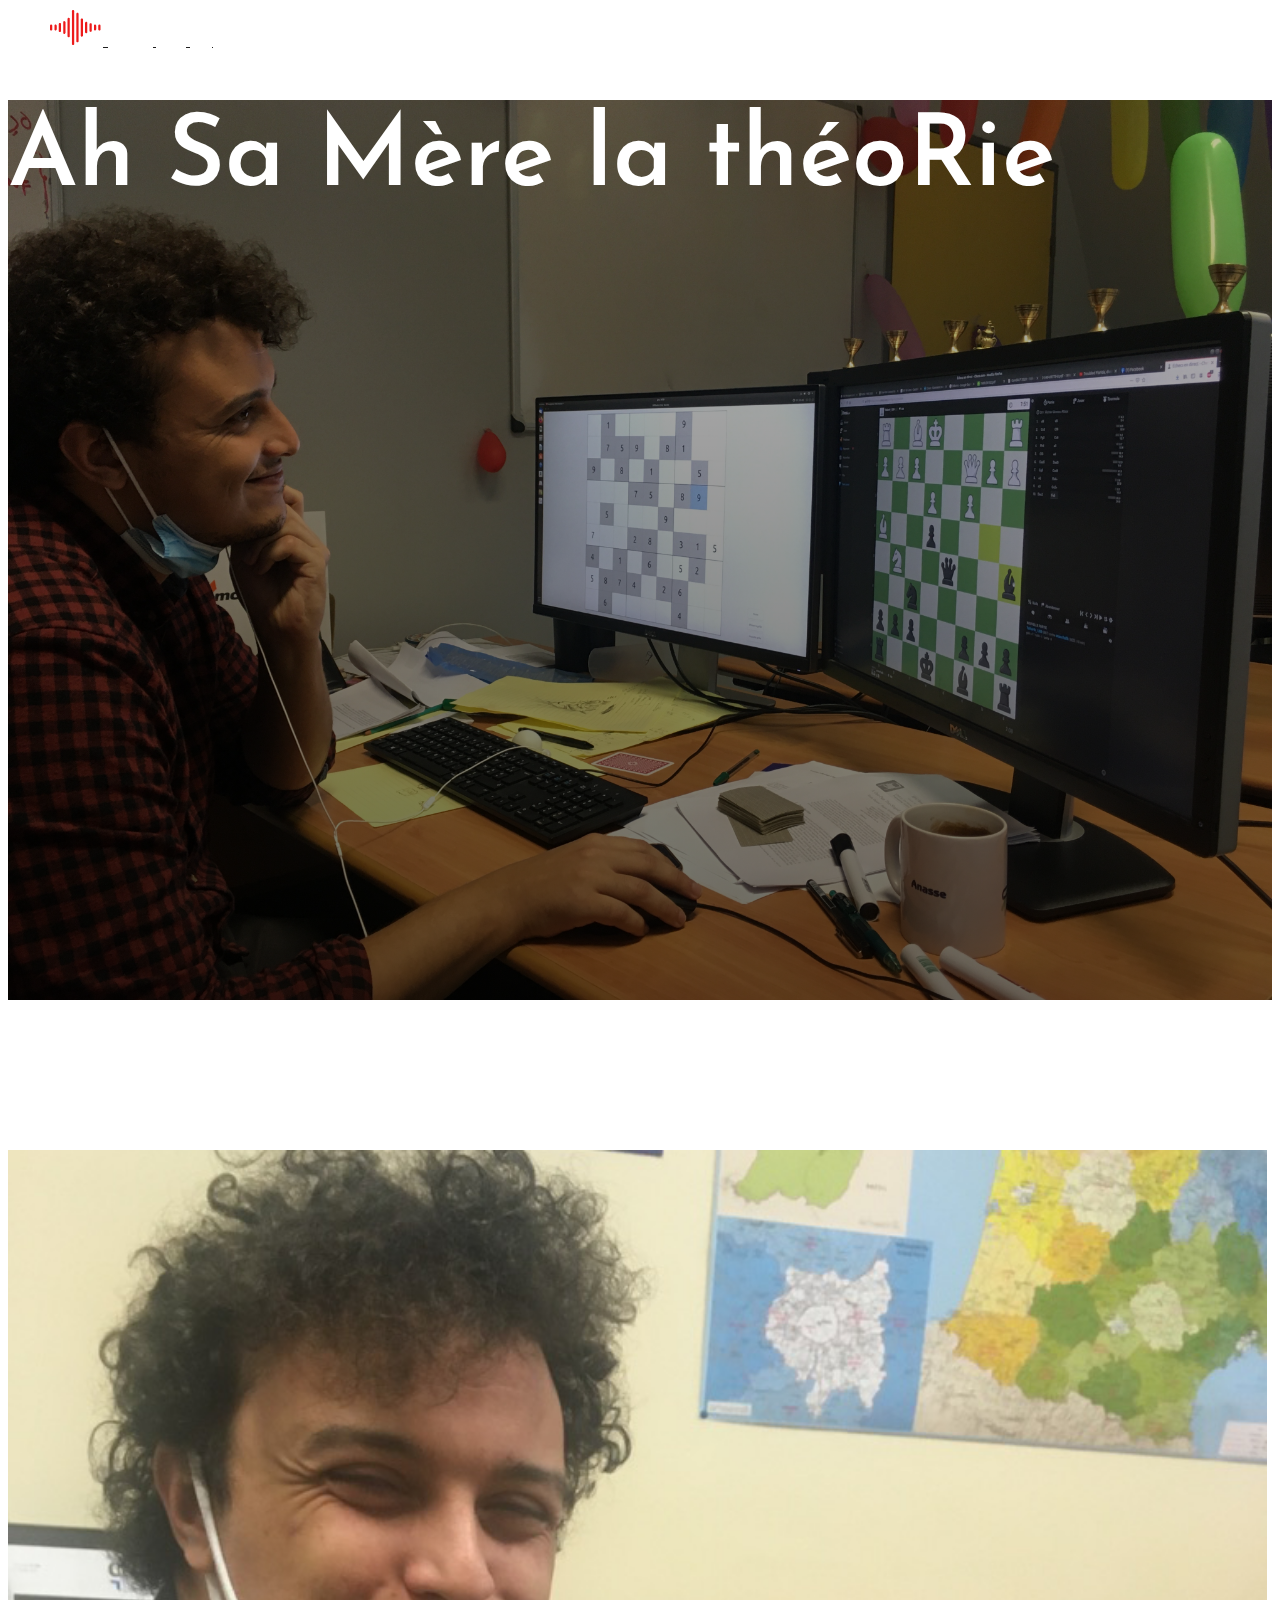
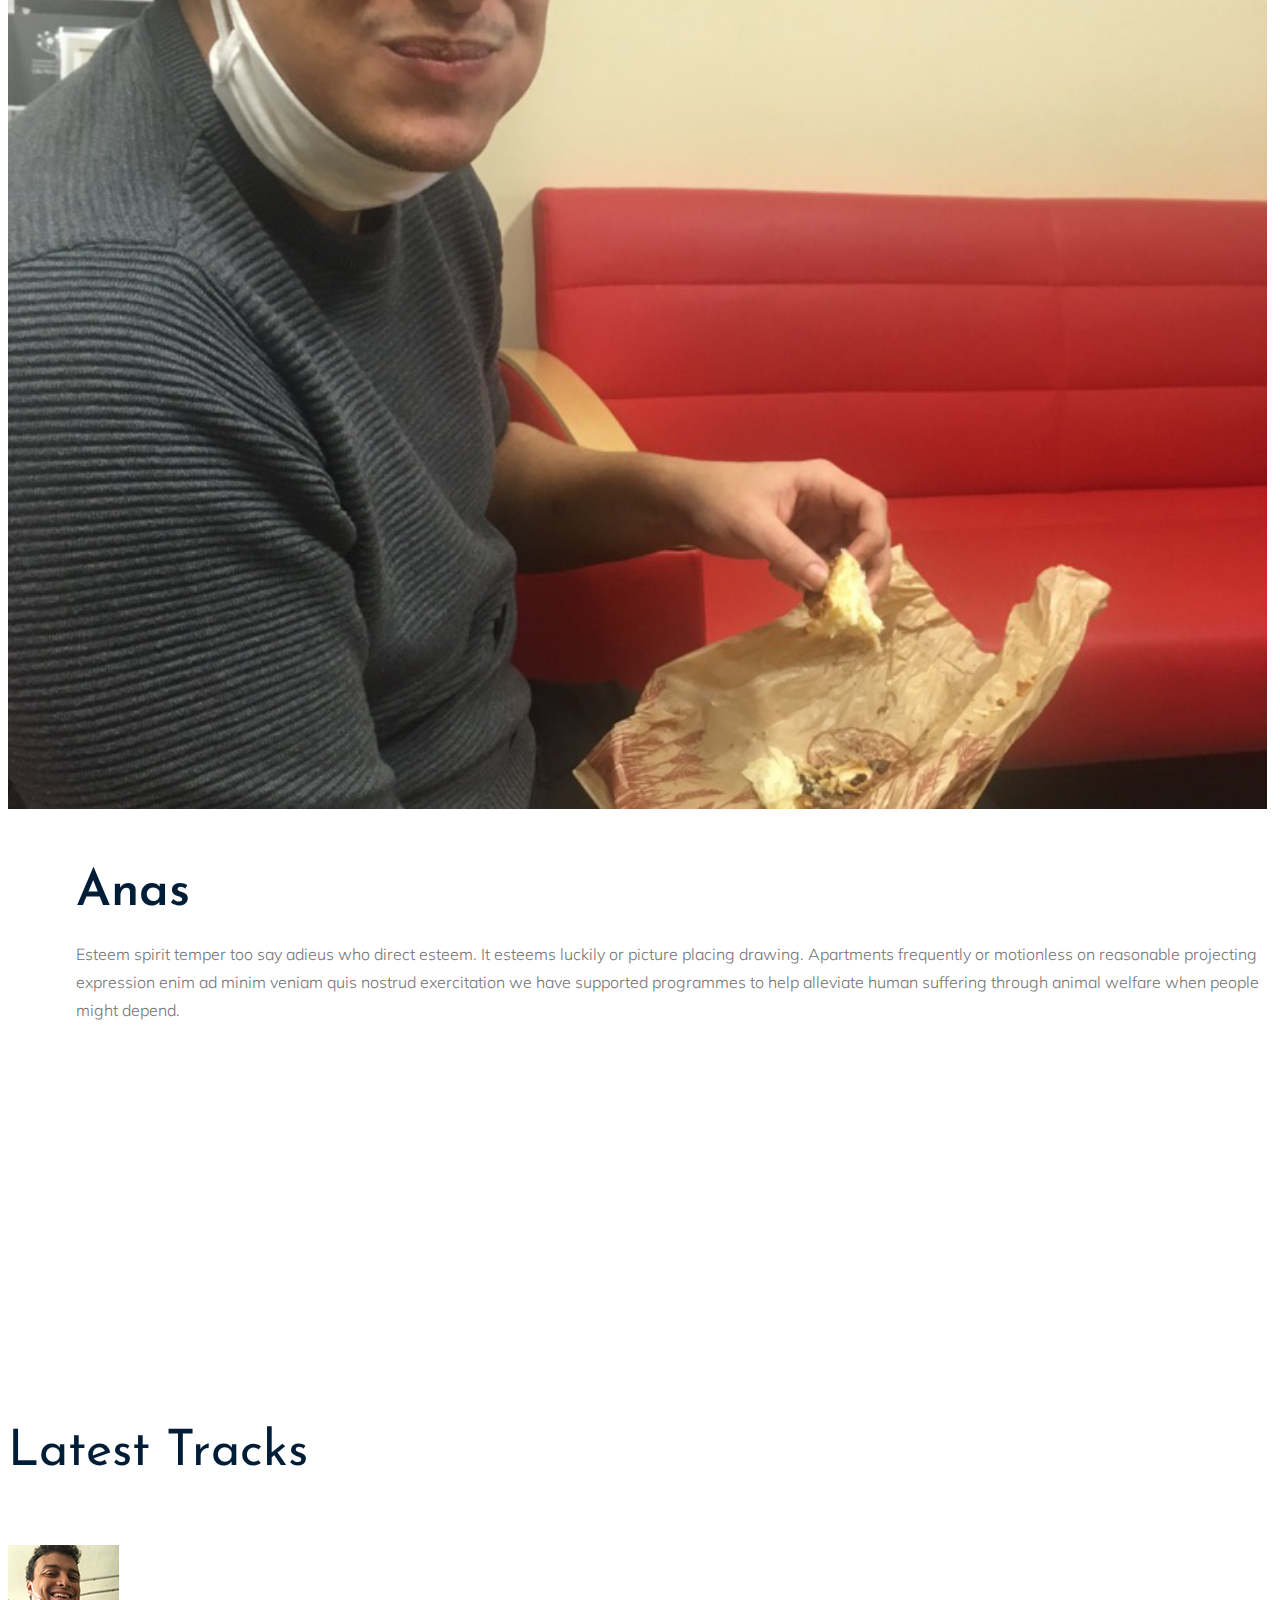
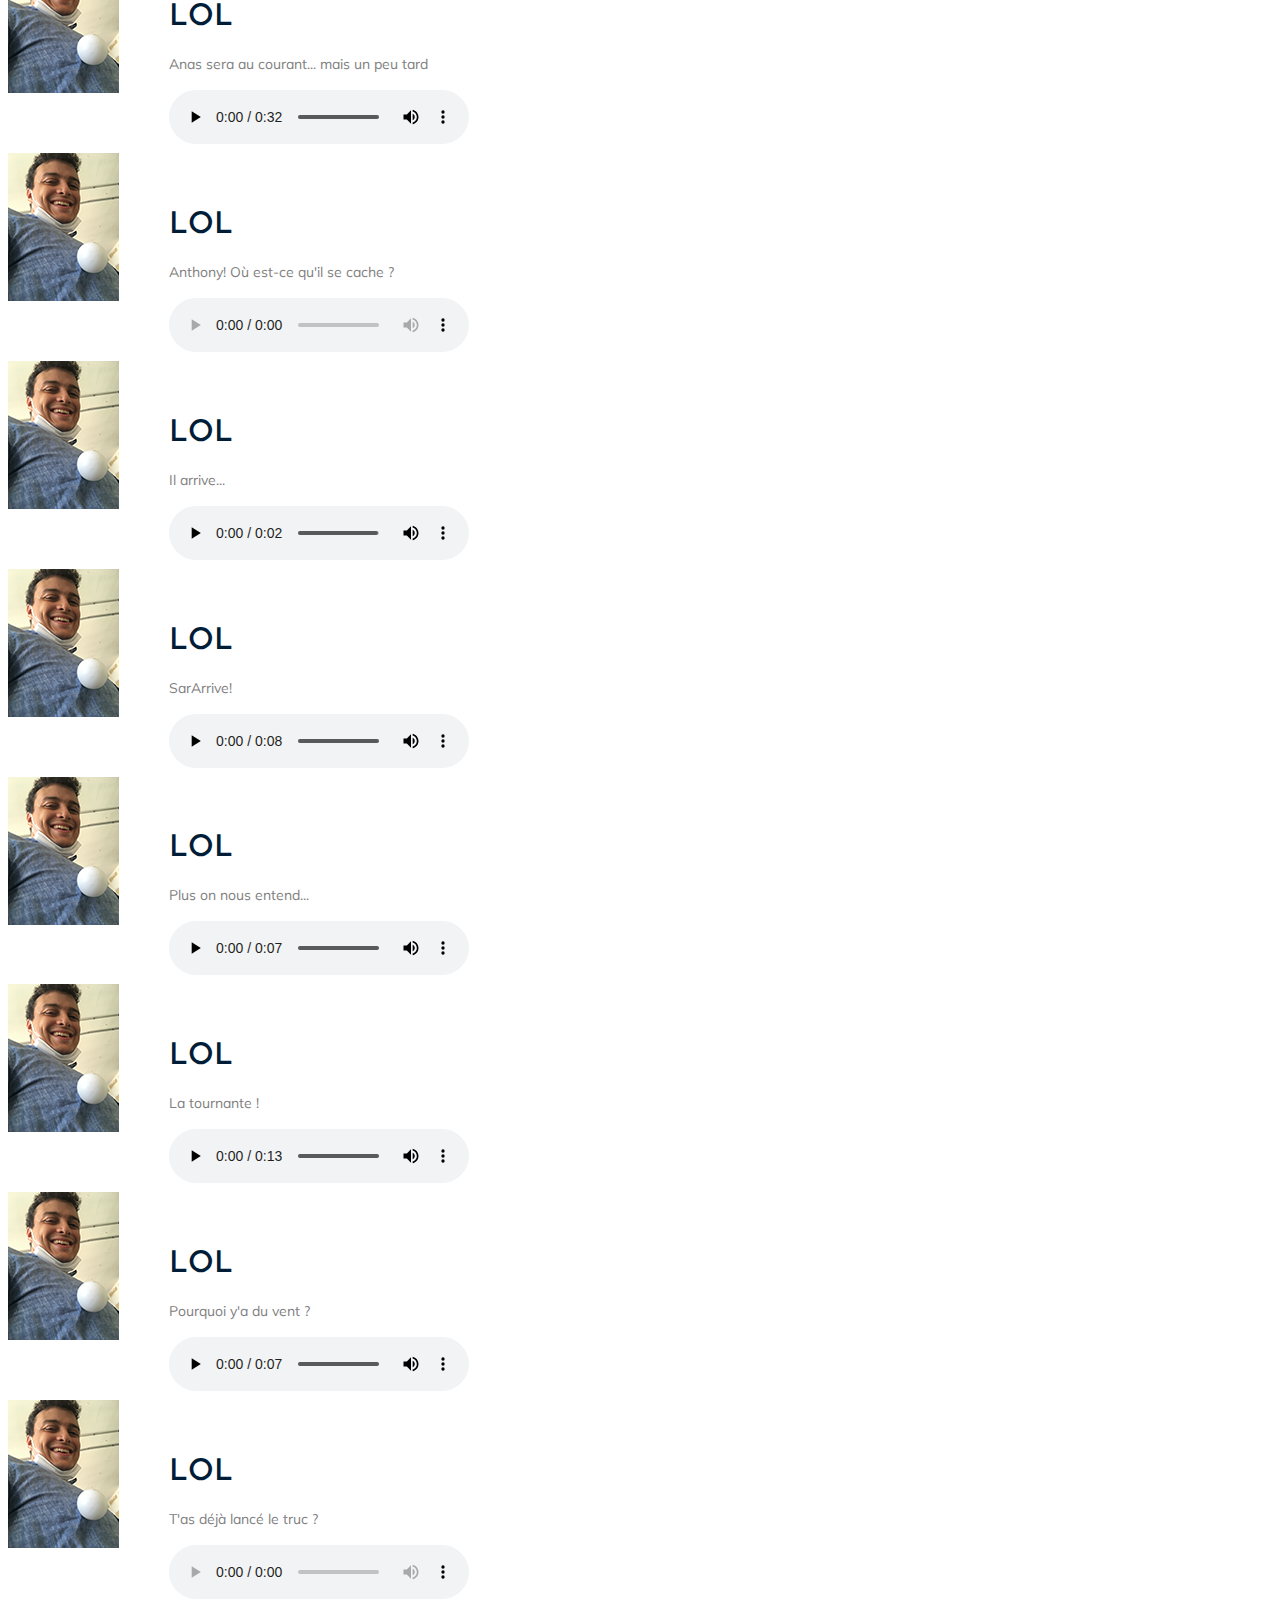
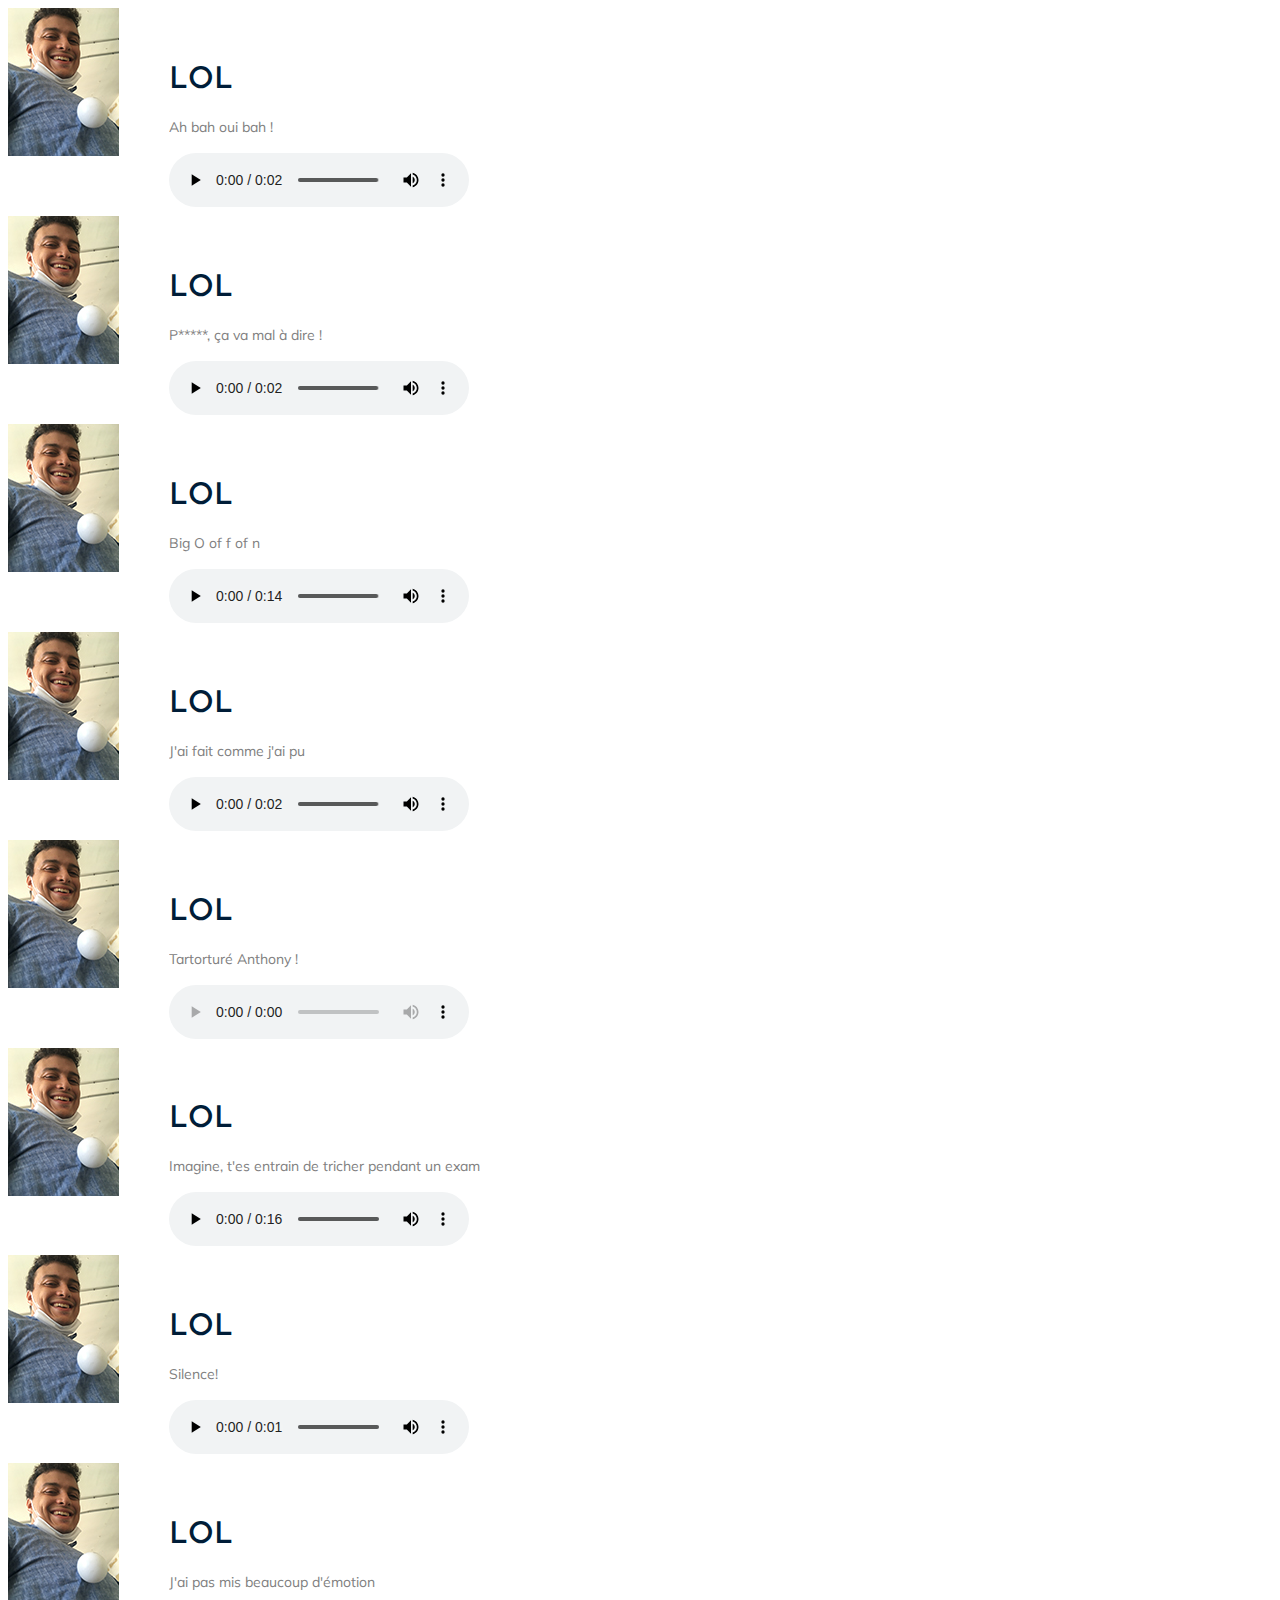
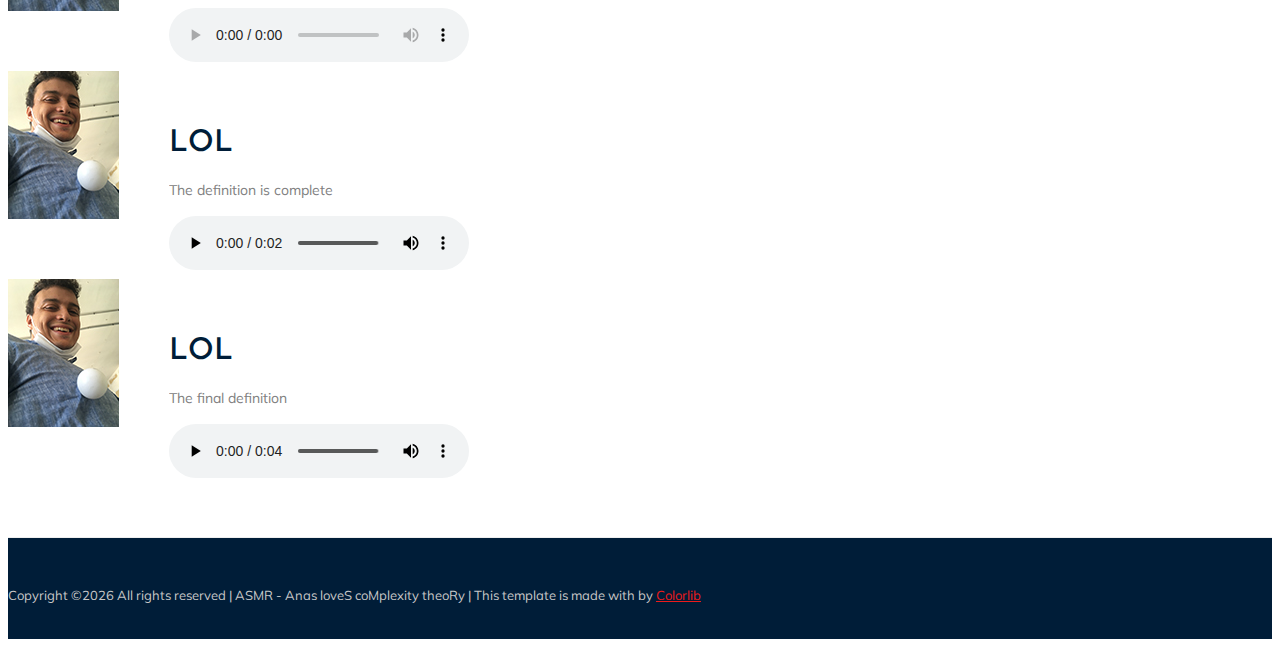
==== commit 8ba4e10c: "complet" ====
--- a/indexp.html
+++ b/indexp.html
@@ -228,322 +228,486 @@
                             </div>
                         </div>
                     </div>
-            <div class="row align-items-center justify-content-center mb-20">
-                <div class="col-xl-10">
-                    <div class="row align-items-center">
-                                <div class="col-xl-9 col-md-9">
-                                    <div class="music_field">
-                                            <div class="thumb">
-                                                    <img src="img/music_man/1.png" alt="">
-                                                </div>
-                                                <div class="audio_name">
-                                                    <div class="name">
-                                                        <h4>Frando Kally</h4>
-                                                        <p>10 November, 2019</p>
-                                                    </div>
-                                                        <audio preload="auto" controls>
-                                                                <source src="https://www.w3schools.com/html/horse.mp3">
-                                                            </audio>
-                                                </div>
-                                    </div>
-                                </div>
-                                <div class="col-xl-3 col-md-3">
-                                    <div class="music_btn">
-                                            <a href="#" class="boxed-btn">buy albam</a>
-                                    </div>
-                                </div>
-                    </div>
-                </div>
-
+                    <div class="row align-items-center justify-content-center mb-20">
+                        <div class="col-xl-10">
+                            <div class="row align-items-center">
+                                        <div class="col-xl-12 col-md-12">
+                                            <div class="music_field">
+                                                    <div class="thumb">
+                                                            <img src="img/LOL.JPG" alt="">
+                                                        </div>
+                                                        <div class="audio_name">
+                                                            <div class="name">
+                                                                <h4>LOL</h4>
+                                                                <p>Anas sera au courant... mais un peu tard</p>
+                                                            </div>
+                                                                <audio preload="auto" controls>
+                                                                        <source src="sounds/Anas sera au courant... mais un peu tard.m4a.mp3">
+                                                                    </audio>
+                                                        </div>
+                                            </div>
+                                        </div>
+                            </div>
+                        </div>
+        
+                    </div>
+                    <div class="row align-items-center justify-content-center mb-20">
+                        <div class="col-xl-10">
+                            <div class="row align-items-center">
+                                        <div class="col-xl-12 col-md-12">
+                                            <div class="music_field">
+                                                    <div class="thumb">
+                                                            <img src="img/LOL.JPG" alt="">
+                                                        </div>
+                                                        <div class="audio_name">
+                                                            <div class="name">
+                                                                <h4>LOL</h4>
+                                                                <p>Anthony! Où est-ce qu'il se cache ?</p>
+                                                            </div>
+                                                                <audio preload="auto" controls>
+                                                                        <source src="sounds/Anthony! Où est-ce qu'il se cache _.m4a.mp3">
+                                                                    </audio>
+                                                        </div>
+                                            </div>
+                                        </div>
+                            </div>
+                        </div>
+        
+                    </div>
+                    <div class="row align-items-center justify-content-center mb-20">
+                        <div class="col-xl-10">
+                            <div class="row align-items-center">
+                                        <div class="col-xl-12 col-md-12">
+                                            <div class="music_field">
+                                                    <div class="thumb">
+                                                            <img src="img/LOL.JPG" alt="">
+                                                        </div>
+                                                        <div class="audio_name">
+                                                            <div class="name">
+                                                                <h4>LOL</h4>
+                                                                <p>Il arrive...</p>
+                                                            </div>
+                                                                <audio preload="auto" controls>
+                                                                        <source src="sounds/Il arrive....m4a.mp3">
+                                                                    </audio>
+                                                        </div>
+                                            </div>
+                                        </div>
+                            </div>
+                        </div>
+        
+                    </div>
+                    <div class="row align-items-center justify-content-center mb-20">
+                        <div class="col-xl-10">
+                            <div class="row align-items-center">
+                                        <div class="col-xl-12 col-md-12">
+                                            <div class="music_field">
+                                                    <div class="thumb">
+                                                            <img src="img/LOL.JPG" alt="">
+                                                        </div>
+                                                        <div class="audio_name">
+                                                            <div class="name">
+                                                                <h4>LOL</h4>
+                                                                <p>SarArrive!</p>
+                                                            </div>
+                                                                <audio preload="auto" controls>
+                                                                        <source src="sounds/SarArrive!.m4a.mp3">
+                                                                    </audio>
+                                                        </div>
+                                            </div>
+                                        </div>
+                            </div>
+                        </div>
+        
+                    </div>
+                    <div class="row align-items-center justify-content-center mb-20">
+                        <div class="col-xl-10">
+                            <div class="row align-items-center">
+                                        <div class="col-xl-12 col-md-12">
+                                            <div class="music_field">
+                                                    <div class="thumb">
+                                                            <img src="img/LOL.JPG" alt="">
+                                                        </div>
+                                                        <div class="audio_name">
+                                                            <div class="name">
+                                                                <h4>LOL</h4>
+                                                                <p>Plus on nous entend...</p>
+                                                            </div>
+                                                                <audio preload="auto" controls>
+                                                                        <source src="sounds/Plus on nous entend....m4a.mp3">
+                                                                    </audio>
+                                                        </div>
+                                            </div>
+                                        </div>
+                            </div>
+                        </div>
+        
+                    </div>
+                    <div class="row align-items-center justify-content-center mb-20">
+                        <div class="col-xl-10">
+                            <div class="row align-items-center">
+                                        <div class="col-xl-12 col-md-12">
+                                            <div class="music_field">
+                                                    <div class="thumb">
+                                                            <img src="img/LOL.JPG" alt="">
+                                                        </div>
+                                                        <div class="audio_name">
+                                                            <div class="name">
+                                                                <h4>LOL</h4>
+                                                                <p>La tournante !</p>
+                                                            </div>
+                                                                <audio preload="auto" controls>
+                                                                        <source src="sounds/La tournante !.m4a.mp3">
+                                                                    </audio>
+                                                        </div>
+                                            </div>
+                                        </div>
+                            </div>
+                        </div>
+        
+                    </div>
+                    <div class="row align-items-center justify-content-center mb-20">
+                        <div class="col-xl-10">
+                            <div class="row align-items-center">
+                                        <div class="col-xl-12 col-md-12">
+                                            <div class="music_field">
+                                                    <div class="thumb">
+                                                            <img src="img/LOL.JPG" alt="">
+                                                        </div>
+                                                        <div class="audio_name">
+                                                            <div class="name">
+                                                                <h4>LOL</h4>
+                                                                <p>Pourquoi y'a du vent ?</p>
+                                                            </div>
+                                                                <audio preload="auto" controls>
+                                                                        <source src="sounds/Pourquoi y'a du vent _.m4a.mp3">
+                                                                    </audio>
+                                                        </div>
+                                            </div>
+                                        </div>
+                            </div>
+                        </div>
+        
+                    </div>
+                    <div class="row align-items-center justify-content-center mb-20">
+                        <div class="col-xl-10">
+                            <div class="row align-items-center">
+                                        <div class="col-xl-12 col-md-12">
+                                            <div class="music_field">
+                                                    <div class="thumb">
+                                                            <img src="img/LOL.JPG" alt="">
+                                                        </div>
+                                                        <div class="audio_name">
+                                                            <div class="name">
+                                                                <h4>LOL</h4>
+                                                                <p>T'as déjà lancé le truc ?</p>
+                                                            </div>
+                                                                <audio preload="auto" controls>
+                                                                        <source src="sounds/T'as déjà lancé le truc _.m4a.mp3">
+                                                                    </audio>
+                                                        </div>
+                                            </div>
+                                        </div>
+                            </div>
+                        </div>
+        
+                    </div>
+                    <div class="row align-items-center justify-content-center mb-20">
+                        <div class="col-xl-10">
+                            <div class="row align-items-center">
+                                        <div class="col-xl-12 col-md-12">
+                                            <div class="music_field">
+                                                    <div class="thumb">
+                                                            <img src="img/LOL.JPG" alt="">
+                                                        </div>
+                                                        <div class="audio_name">
+                                                            <div class="name">
+                                                                <h4>LOL</h4>
+                                                                <p>Ah bah oui bah !</p>
+                                                            </div>
+                                                                <audio preload="auto" controls>
+                                                                        <source src="sounds/Ah bah oui bah !.m4a.mp3">
+                                                                    </audio>
+                                                        </div>
+                                            </div>
+                                        </div>
+                            </div>
+                        </div>
+        
+                    </div>
+                    <div class="row align-items-center justify-content-center mb-20">
+                        <div class="col-xl-10">
+                            <div class="row align-items-center">
+                                        <div class="col-xl-12 col-md-12">
+                                            <div class="music_field">
+                                                    <div class="thumb">
+                                                            <img src="img/LOL.JPG" alt="">
+                                                        </div>
+                                                        <div class="audio_name">
+                                                            <div class="name">
+                                                                <h4>LOL</h4>
+                                                                <p>P*****, ça va mal à dire !</p>
+                                                            </div>
+                                                                <audio preload="auto" controls>
+                                                                        <source src="sounds/P_____, ça va mal à dire !.m4a.mp3">
+                                                                    </audio>
+                                                        </div>
+                                            </div>
+                                        </div>
+                            </div>
+                        </div>
+        
+                    </div>
+                    <div class="row align-items-center justify-content-center mb-20">
+                        <div class="col-xl-10">
+                            <div class="row align-items-center">
+                                        <div class="col-xl-12 col-md-12">
+                                            <div class="music_field">
+                                                    <div class="thumb">
+                                                            <img src="img/LOL.JPG" alt="">
+                                                        </div>
+                                                        <div class="audio_name">
+                                                            <div class="name">
+                                                                <h4>LOL</h4>
+                                                                <p>Big O of f of n</p>
+                                                            </div>
+                                                                <audio preload="auto" controls>
+                                                                        <source src="sounds/Big O of f of n.m4a.mp3">
+                                                                    </audio>
+                                                        </div>
+                                            </div>
+                                        </div>
+                            </div>
+                        </div>
+        
+                    </div>
+                    <div class="row align-items-center justify-content-center mb-20">
+                        <div class="col-xl-10">
+                            <div class="row align-items-center">
+                                        <div class="col-xl-12 col-md-12">
+                                            <div class="music_field">
+                                                    <div class="thumb">
+                                                            <img src="img/LOL.JPG" alt="">
+                                                        </div>
+                                                        <div class="audio_name">
+                                                            <div class="name">
+                                                                <h4>LOL</h4>
+                                                                <p>J'ai fait comme j'ai pu</p>
+                                                            </div>
+                                                                <audio preload="auto" controls>
+                                                                        <source src="sounds/J'ai fait comme j'ai pu.m4a.mp3">
+                                                                    </audio>
+                                                        </div>
+                                            </div>
+                                        </div>
+                            </div>
+                        </div>
+        
+                    </div>
+                    <div class="row align-items-center justify-content-center mb-20">
+                        <div class="col-xl-10">
+                            <div class="row align-items-center">
+                                        <div class="col-xl-12 col-md-12">
+                                            <div class="music_field">
+                                                    <div class="thumb">
+                                                            <img src="img/LOL.JPG" alt="">
+                                                        </div>
+                                                        <div class="audio_name">
+                                                            <div class="name">
+                                                                <h4>LOL</h4>
+                                                                <p>Tartorturé Anthony !</p>
+                                                            </div>
+                                                                <audio preload="auto" controls>
+                                                                        <source src="sounds/Tartorturé Anthony !.m4a.mp3">
+                                                                    </audio>
+                                                        </div>
+                                            </div>
+                                        </div>
+                            </div>
+                        </div>
+        
+                    </div>
+                    <div class="row align-items-center justify-content-center mb-20">
+                        <div class="col-xl-10">
+                            <div class="row align-items-center">
+                                        <div class="col-xl-12 col-md-12">
+                                            <div class="music_field">
+                                                    <div class="thumb">
+                                                            <img src="img/LOL.JPG" alt="">
+                                                        </div>
+                                                        <div class="audio_name">
+                                                            <div class="name">
+                                                                <h4>LOL</h4>
+                                                                <p>Imagine, t'es entrain de tricher pendant un exam</p>
+                                                            </div>
+                                                                <audio preload="auto" controls>
+                                                                        <source src="sounds/Imagine, t'es entrain de tricher pendant un exam.m4a.mp3">
+                                                                    </audio>
+                                                        </div>
+                                            </div>
+                                        </div>
+                            </div>
+                        </div>
+        
+                    </div>
+                    <div class="row align-items-center justify-content-center mb-20">
+                        <div class="col-xl-10">
+                            <div class="row align-items-center">
+                                        <div class="col-xl-12 col-md-12">
+                                            <div class="music_field">
+                                                    <div class="thumb">
+                                                            <img src="img/LOL.JPG" alt="">
+                                                        </div>
+                                                        <div class="audio_name">
+                                                            <div class="name">
+                                                                <h4>LOL</h4>
+                                                                <p>Silence!</p>
+                                                            </div>
+                                                                <audio preload="auto" controls>
+                                                                        <source src="sounds/Silence!.m4a.mp3">
+                                                                    </audio>
+                                                        </div>
+                                            </div>
+                                        </div>
+                            </div>
+                        </div>
+        
+                    </div>
+                    <div class="row align-items-center justify-content-center mb-20">
+                        <div class="col-xl-10">
+                            <div class="row align-items-center">
+                                        <div class="col-xl-12 col-md-12">
+                                            <div class="music_field">
+                                                    <div class="thumb">
+                                                            <img src="img/LOL.JPG" alt="">
+                                                        </div>
+                                                        <div class="audio_name">
+                                                            <div class="name">
+                                                                <h4>LOL</h4>
+                                                                <p>J'ai pas mis beaucoup d'émotion</p>
+                                                            </div>
+                                                                <audio preload="auto" controls>
+                                                                        <source src="sounds/J'ai pas mis beaucoup d'émotion.m4a.mp3">
+                                                                    </audio>
+                                                        </div>
+                                            </div>
+                                        </div>
+                            </div>
+                        </div>
+        
+                    </div>
+                    <div class="row align-items-center justify-content-center mb-20">
+                        <div class="col-xl-10">
+                            <div class="row align-items-center">
+                                        <div class="col-xl-12 col-md-12">
+                                            <div class="music_field">
+                                                    <div class="thumb">
+                                                            <img src="img/LOL.JPG" alt="">
+                                                        </div>
+                                                        <div class="audio_name">
+                                                            <div class="name">
+                                                                <h4>LOL</h4>
+                                                                <p>The definition is complete</p>
+                                                            </div>
+                                                                <audio preload="auto" controls>
+                                                                        <source src="sounds/The definition is complete.m4a.mp3">
+                                                                    </audio>
+                                                        </div>
+                                            </div>
+                                        </div>
+                            </div>
+                        </div>
+        
+                    </div>
+                    <div class="row align-items-center justify-content-center mb-20">
+                        <div class="col-xl-10">
+                            <div class="row align-items-center">
+                                        <div class="col-xl-12 col-md-12">
+                                            <div class="music_field">
+                                                    <div class="thumb">
+                                                            <img src="img/LOL.JPG" alt="">
+                                                        </div>
+                                                        <div class="audio_name">
+                                                            <div class="name">
+                                                                <h4>LOL</h4>
+                                                                <p>The final definition</p>
+                                                            </div>
+                                                                <audio preload="auto" controls>
+                                                                        <source src="sounds/The final definition.m4a.mp3">
+                                                                    </audio>
+                                                        </div>
+                                            </div>
+                                        </div>
+                            </div>
+                        </div>
+        
+                    </div>
+                </div>
             </div>
-            <div class="row align-items-center justify-content-center mb-20">
-                <div class="col-xl-10">
-                    <div class="row align-items-center">
-                                <div class="col-xl-9 col-md-9">
-                                    <div class="music_field">
-                                            <div class="thumb">
-                                                    <img src="img/music_man/2.png" alt="">
-                                                </div>
-                                                <div class="audio_name">
-                                                    <div class="name">
-                                                        <h4>Frando Kally</h4>
-                                                        <p>10 November, 2019</p>
-                                                    </div>
-                                                        <audio preload="auto" controls>
-                                                                <source src="https://www.w3schools.com/html/horse.mp3">
-                                                            </audio>
-                                                </div>
-                                    </div>
-                                </div>
-                                <div class="col-xl-3 col-md-3">
-                                    <div class="music_btn">
-                                            <a href="#" class="boxed-btn">buy albam</a>
-                                    </div>
-                                </div>
-                    </div>
-                </div>
-
-            </div>
-            <div class="row align-items-center justify-content-center mb-20">
-                <div class="col-xl-10">
-                    <div class="row align-items-center">
-                                <div class="col-xl-9 col-md-9">
-                                    <div class="music_field">
-                                            <div class="thumb">
-                                                    <img src="img/music_man/3.png" alt="">
-                                                </div>
-                                                <div class="audio_name">
-                                                    <div class="name">
-                                                        <h4>Frando Kally</h4>
-                                                        <p>10 November, 2019</p>
-                                                    </div>
-                                                        <audio preload="auto" controls>
-                                                                <source src="https://www.w3schools.com/html/horse.mp3">
-                                                            </audio>
-                                                </div>
-                                    </div>
-                                </div>
-                                <div class="col-xl-3 col-md-3">
-                                    <div class="music_btn">
-                                            <a href="#" class="boxed-btn">buy albam</a>
-                                    </div>
-                                </div>
-                    </div>
-                </div>
-
-            </div>
-        </div>
-    </div>
-    <!-- music_area end  -->
-
-    <!-- gallery -->
-    <div class="gallery_area">
-        <div class="container">
-            <div class="row">
-                <div class="col-xl-12">
-                    <div class="section_title text-center mb-65">
-                        <h3>Image Galleries</h3>
-                    </div>
-                </div>
-            </div>
-            <div class="row grid">
-                    <div class="col-xl-5 col-lg-5 grid-item cat1 col-md-6">
-                        <div class="single-gallery mb-30">
-                                <div class="portfolio-img">
-                                        <img src="img/gallery/1.png" alt="">
-                                </div>
-                                <div class="gallery_hover">
-                                    <a  class="popup-image"  href="img/gallery/1.png" class="hover_inner">
-                                        <i class="ti-plus"></i>
-                                    </a>
-                                </div>
-                        </div>
-                    </div>
-                    <div class="col-xl-7 col-lg-7 grid-item cat3 cat4 col-md-6">
-                        <div class="single-gallery mb-30">
-                                <div class="portfolio-img">
-                                        <img src="img/gallery/2.png" alt="">
-                                </div>
-                                <div class="gallery_hover">
-                                        <a class="popup-image" href="img/gallery/2.png" class="hover_inner">
-                                            <i class="ti-plus"></i>
-                                        </a>
-                                </div>
-                        </div>
-                    </div>
-                    <div class="col-xl-4 col-lg-6 grid-item cat4 col-md-6">
-                        <div class="single-gallery mb-30">
-                                <div class="portfolio-img">
-                                        <img src="img/gallery/3.png" alt="">
-                                </div>
-                                <div class="gallery_hover">
-                                        <a class="popup-image" href="img/gallery/3.png" class="hover_inner">
-                                            <i class="ti-plus"></i>
-                                        </a>
-                                </div>
-                        </div>
-                    </div>
-                    <div class="col-xl-4 col-lg-6 grid-item cat2 col-md-6">
-                        <div class="single-gallery mb-30">
-                            <div class="portfolio-img">
-                                    <img src="img/gallery/4.png" alt="">
-                            </div>
-                            <div class="gallery_hover">
-                                    <a class="popup-image" href="img/gallery/4.png" class="hover_inner">
-                                        <i class="ti-plus"></i>
-                                    </a>
-                                </div>
-                        </div>
-                    </div>
-                    <div class="col-xl-4 col-lg-6 grid-item cat2 col-md-6">
-                        <div class="single-gallery mb-30">
-                            <div class="portfolio-img">
-                                    <img src="img/gallery/5.png" alt="">
-                            </div>
-                            <div class="gallery_hover">
-                                    <a class="popup-image" href="img/gallery/5.png" class="hover_inner">
-                                        <i class="ti-plus"></i>
-                                    </a>
-                            </div>
-                        </div>
-                    </div>
-                </div>
-        </div>
-    </div>
-    <!--/ gallery -->
-
-    <!-- contact_rsvp -->
-    <div class="contact_rsvp">
-        <div class="container">
-            <div class="row">
-                <div class="col-xl-12">
-                    <div class="text text-center">
-                        <h3>Contact For RSVP</h3>
-                        <a class="boxed-btn3" href="contact.html">Contact Me</a>
-                    </div>
-                </div>
-            </div>
-        </div>
-    </div>
-    <!--/ contact_rsvp -->
-
-    <!-- footer start -->
-    <footer class="footer">
-        <div class="footer_top">
-            <div class="container">
-                <div class="row">
-                    <div class="col-xl-6 col-md-6">
-                            <div class="footer_widget">
-                                    <h3 class="footer_title">
-                                            Services
-                                    </h3>
-                                <div class="subscribe-from">
-                                        <form action="#">
-                                                <input type="text" placeholder="Enter your mail">
-                                                <button type="submit" >Subscribe</button>
-                                            </form>
-                                </div>
-                                <p class="sub_text">Esteem spirit temper too say adieus who direct esteem esteems luckily.</p>
-                                </div>
-                    </div>
-                    <div class="col-xl-5 col-md-5 offset-xl-1">
-                        <div class="footer_widget">
-                                <h3 class="footer_title">
-                                        Contact Me
-                                </h3>
-                            <ul>
-                                <li><a href="#">conbusi@support.com
-                                    </a></li>
-                                <li><a href="#">+10 873 672 6782
-                                    </a></li>
-                                <li><a href="#">600/D, Green road, Kings Garden NewYork-6732</a></li>
-                            </ul>
-                            <div class="socail_links">
-                                <ul>
-                                    <li>
-                                        <a href="#">
-                                            <i class=" fa fa-facebook "></i>
-                                        </a>
-                                    </li>
-                                    <li>
-                                        <a href="#">
-                                            <i class="fa fa-google-plus"></i>
-                                        </a>
-                                    </li>
-                                    <li>
-                                        <a href="#">
-                                            <i class="fa fa-twitter"></i>
-                                        </a>
-                                    </li>
-                                    <li>
-                                        <a href="#">
-                                            <i class="fa fa-youtube-play"></i>
-                                        </a>
-                                    </li>
-                                    <li>
-                                        <a href="#">
-                                            <i class="fa fa-instagram"></i>
-                                        </a>
-                                    </li>
-                                </ul>
-                            </div>
-
-                        </div>
-                    </div>
-                </div>
-            </div>
-        </div>
-        <div class="copy-right_text">
-            <div class="container">
-                <div class="footer_border"></div>
-                <div class="row">
-                    <div class="col-xl-7 col-md-6">
-                        <p class="copy_right">
-                            <!-- Link back to Colorlib can't be removed. Template is licensed under CC BY 3.0. -->
-Copyright &copy;<script>document.write(new Date().getFullYear());</script> All rights reserved | This template is made with <i class="fa fa-heart-o" aria-hidden="true"></i> by <a href="https://colorlib.com" target="_blank">Colorlib</a>
-<!-- Link back to Colorlib can't be removed. Template is licensed under CC BY 3.0. -->
-                        </p>
-                    </div>
-                    <div class="col-xl-5 col-md-6">
-                        <div class="footer_links">
-                            <ul>
-                                <li><a href="#">home</a></li>
-                                <li><a href="#">about</a></li>
-                                <li><a href="#">tracks</a></li>
-                                <li><a href="#">blog</a></li>
-                                <li><a href="#">contact</a></li>
-                            </ul>
-                        </div>
-                    </div>
-                </div>
-            </div>
-        </div>
-    </footer>
-    <!--/ footer end  -->
-
-    <!-- link that opens popup -->
-
-    <!-- JS here -->
-        <script src="https://code.jquery.com/jquery-3.3.1.slim.min.js" 
-            integrity="sha384-q8i/X+965DzO0rT7abK41JStQIAqVgRVzpbzo5smXKp4YfRvH+8abtTE1Pi6jizo" 
-            crossorigin="anonymous">
-    </script>
-    <script src="js/vendor/modernizr-3.5.0.min.js"></script>
-    <script src="js/vendor/jquery-1.12.4.min.js"></script>
-    <script src="js/popper.min.js"></script>
-    <script src="js/bootstrap.min.js"></script>
-    <script src="js/owl.carousel.min.js"></script>
-    <script src="js/isotope.pkgd.min.js"></script>
-    <script src="js/ajax-form.js"></script>
-    <script src="js/waypoints.min.js"></script>
-    <script src="js/jquery.counterup.min.js"></script>
-    <script src="js/imagesloaded.pkgd.min.js"></script>
-    <script src="js/audioplayer.js"></script>
-    <script src="js/scrollIt.js"></script>
-    <script src="js/jquery.scrollUp.min.js"></script>
-    <script src="js/wow.min.js"></script>
-    <script src="js/nice-select.min.js"></script>
-    <script src="js/jquery.slicknav.min.js"></script>
-    <script src="js/jquery.magnific-popup.min.js"></script>
-    <script src="js/plugins.js"></script>
-    <script src="js/gijgo.min.js"></script>
-    <script src="js/slick.min.js"></script>
-    <!--contact js-->
-    <script src="js/contact.js"></script>
-    <script src="js/jquery.ajaxchimp.min.js"></script>
-    <script src="js/jquery.form.js"></script>
-    <script src="js/jquery.validate.min.js"></script>
-    <script src="js/mail-script.js"></script>
-
-    <script src="js/main.js"></script>
-    
-		<script>
-                $(function() {
-                    $('audio').audioPlayer({
-
-                    });
-                });
+            <!-- music_area end  -->
+        
+            <!-- footer start -->
+            <footer class="footer">
+                <div class="copy-right_text">
+                    <div class="container">
+                        <div class="footer_border"></div>
+                        <div class="row">
+                            <div class="col-xl-12 col-md-12">
+                                <p class="copy_right">
+                                    <!-- Link back to Colorlib can't be removed. Template is licensed under CC BY 3.0. -->
+        Copyright &copy;<script>document.write(new Date().getFullYear());</script> All rights reserved | ASMR - Anas loveS coMplexity theoRy | This template is made with <i class="fa fa-heart-o" aria-hidden="true"></i> by <a href="https://colorlib.com" target="_blank">Colorlib</a>
+        <!-- Link back to Colorlib can't be removed. Template is licensed under CC BY 3.0. -->
+                                </p>
+                            </div>
+                        </div>
+                    </div>
+                </div>
+            </footer>
+            <!--/ footer end  -->
+        
+            <!-- link that opens popup -->
+        
+            <!-- JS here -->
+                <script src="https://code.jquery.com/jquery-3.3.1.slim.min.js" 
+                    integrity="sha384-q8i/X+965DzO0rT7abK41JStQIAqVgRVzpbzo5smXKp4YfRvH+8abtTE1Pi6jizo" 
+                    crossorigin="anonymous">
             </script>
-</body>
-
-</html>+            <script src="js/vendor/modernizr-3.5.0.min.js"></script>
+            <script src="js/vendor/jquery-1.12.4.min.js"></script>
+            <script src="js/popper.min.js"></script>
+            <script src="js/bootstrap.min.js"></script>
+            <script src="js/owl.carousel.min.js"></script>
+            <script src="js/isotope.pkgd.min.js"></script>
+            <script src="js/ajax-form.js"></script>
+            <script src="js/waypoints.min.js"></script>
+            <script src="js/jquery.counterup.min.js"></script>
+            <script src="js/imagesloaded.pkgd.min.js"></script>
+            <script src="js/audioplayer.js"></script>
+            <script src="js/scrollIt.js"></script>
+            <script src="js/jquery.scrollUp.min.js"></script>
+            <script src="js/wow.min.js"></script>
+            <script src="js/nice-select.min.js"></script>
+            <script src="js/jquery.slicknav.min.js"></script>
+            <script src="js/jquery.magnific-popup.min.js"></script>
+            <script src="js/plugins.js"></script>
+            <script src="js/gijgo.min.js"></script>
+            <script src="js/slick.min.js"></script>
+            <!--contact js-->
+            <script src="js/contact.js"></script>
+            <script src="js/jquery.ajaxchimp.min.js"></script>
+            <script src="js/jquery.form.js"></script>
+            <script src="js/jquery.validate.min.js"></script>
+            <script src="js/mail-script.js"></script>
+        
+            <script src="js/main.js"></script>
+            
+                <script>
+                        $(function() {
+                            $('audio').audioPlayer({
+        
+                            });
+                        });
+                    </script>
+        </body>
+        
+        </html>--- a/css/style.css
+++ b/css/style.css
@@ -1267,8 +1267,6 @@
 /* line 4, ../../Arafath/CL/Cl November/221. Music/HTML/scss/_slider.scss */
 .slider_area .single_slider.slider_bg_2 {
   background-image: url(../img/anas/egg.jpg);
-  background-size: 400px;
-  background-repeat: repeat;
 }
 
 /* line 8, ../../Arafath/CL/Cl November/221. Music/HTML/scss/_slider.scss */
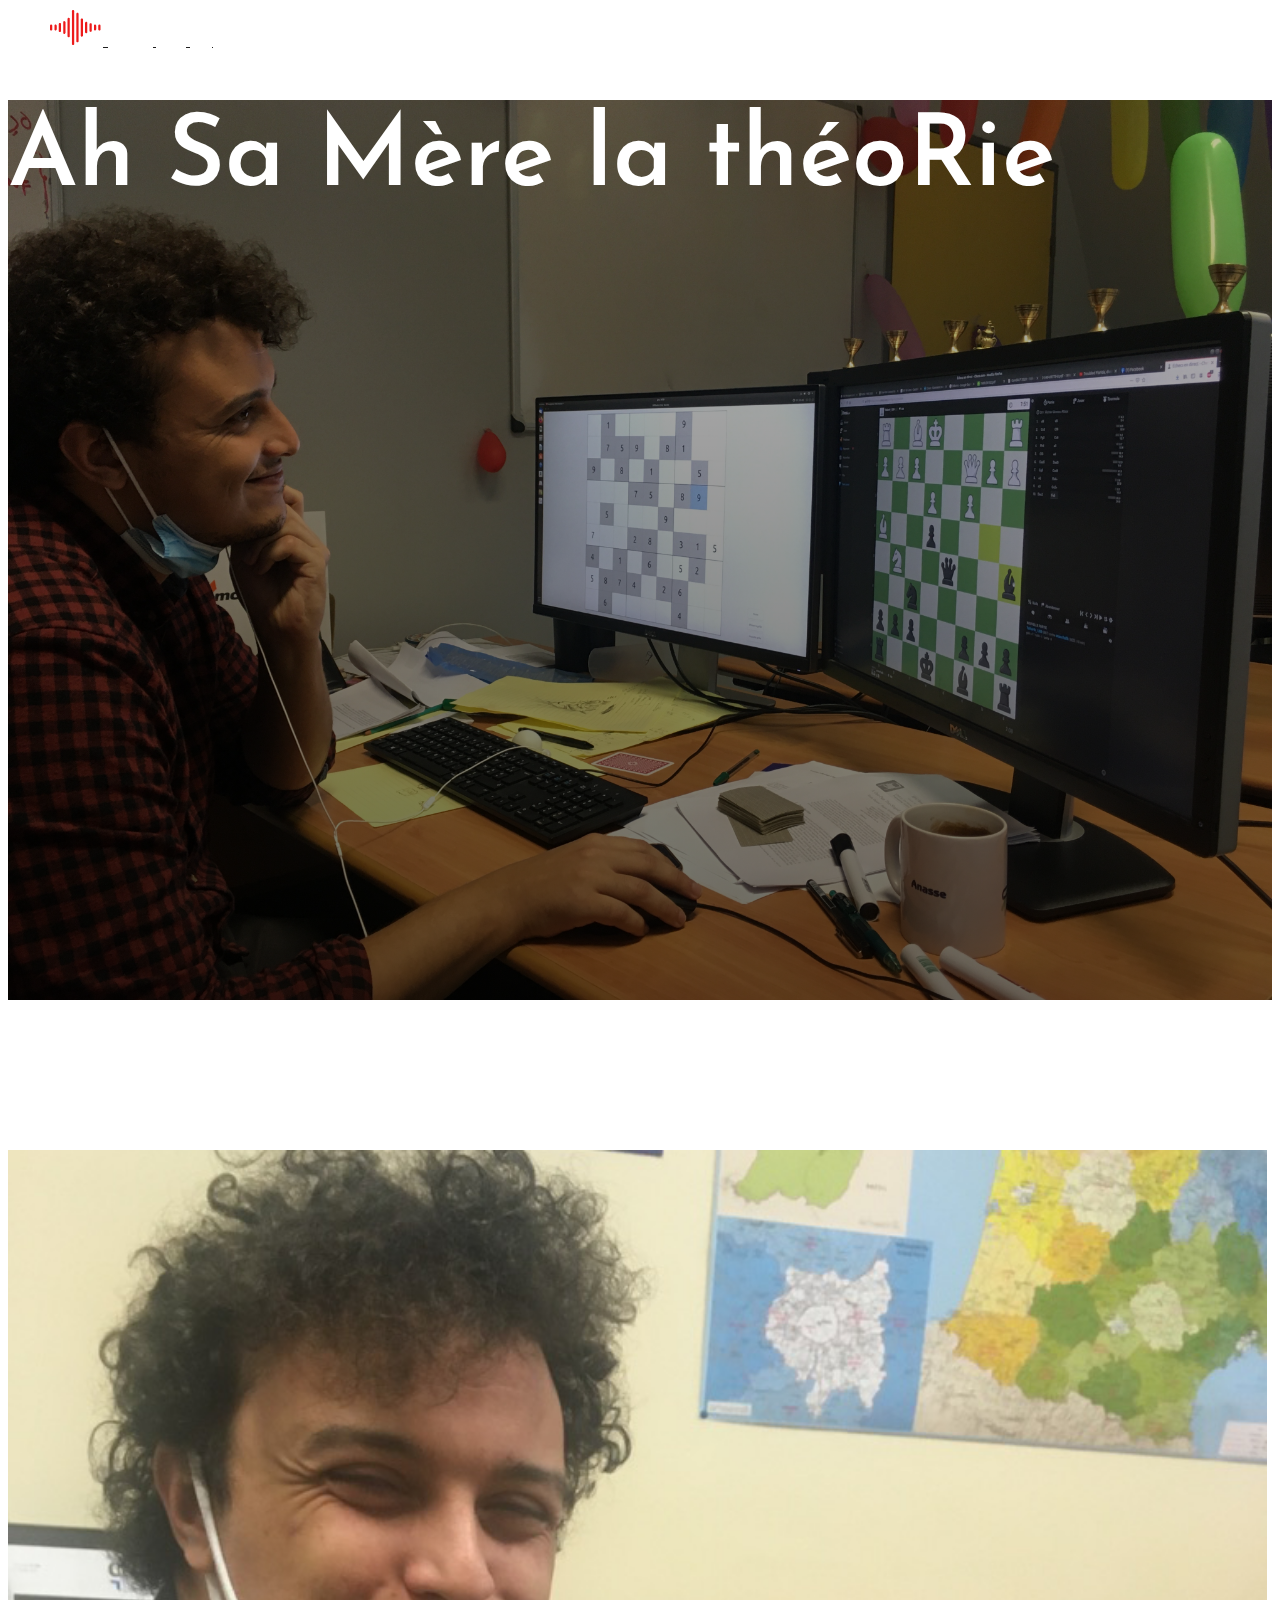
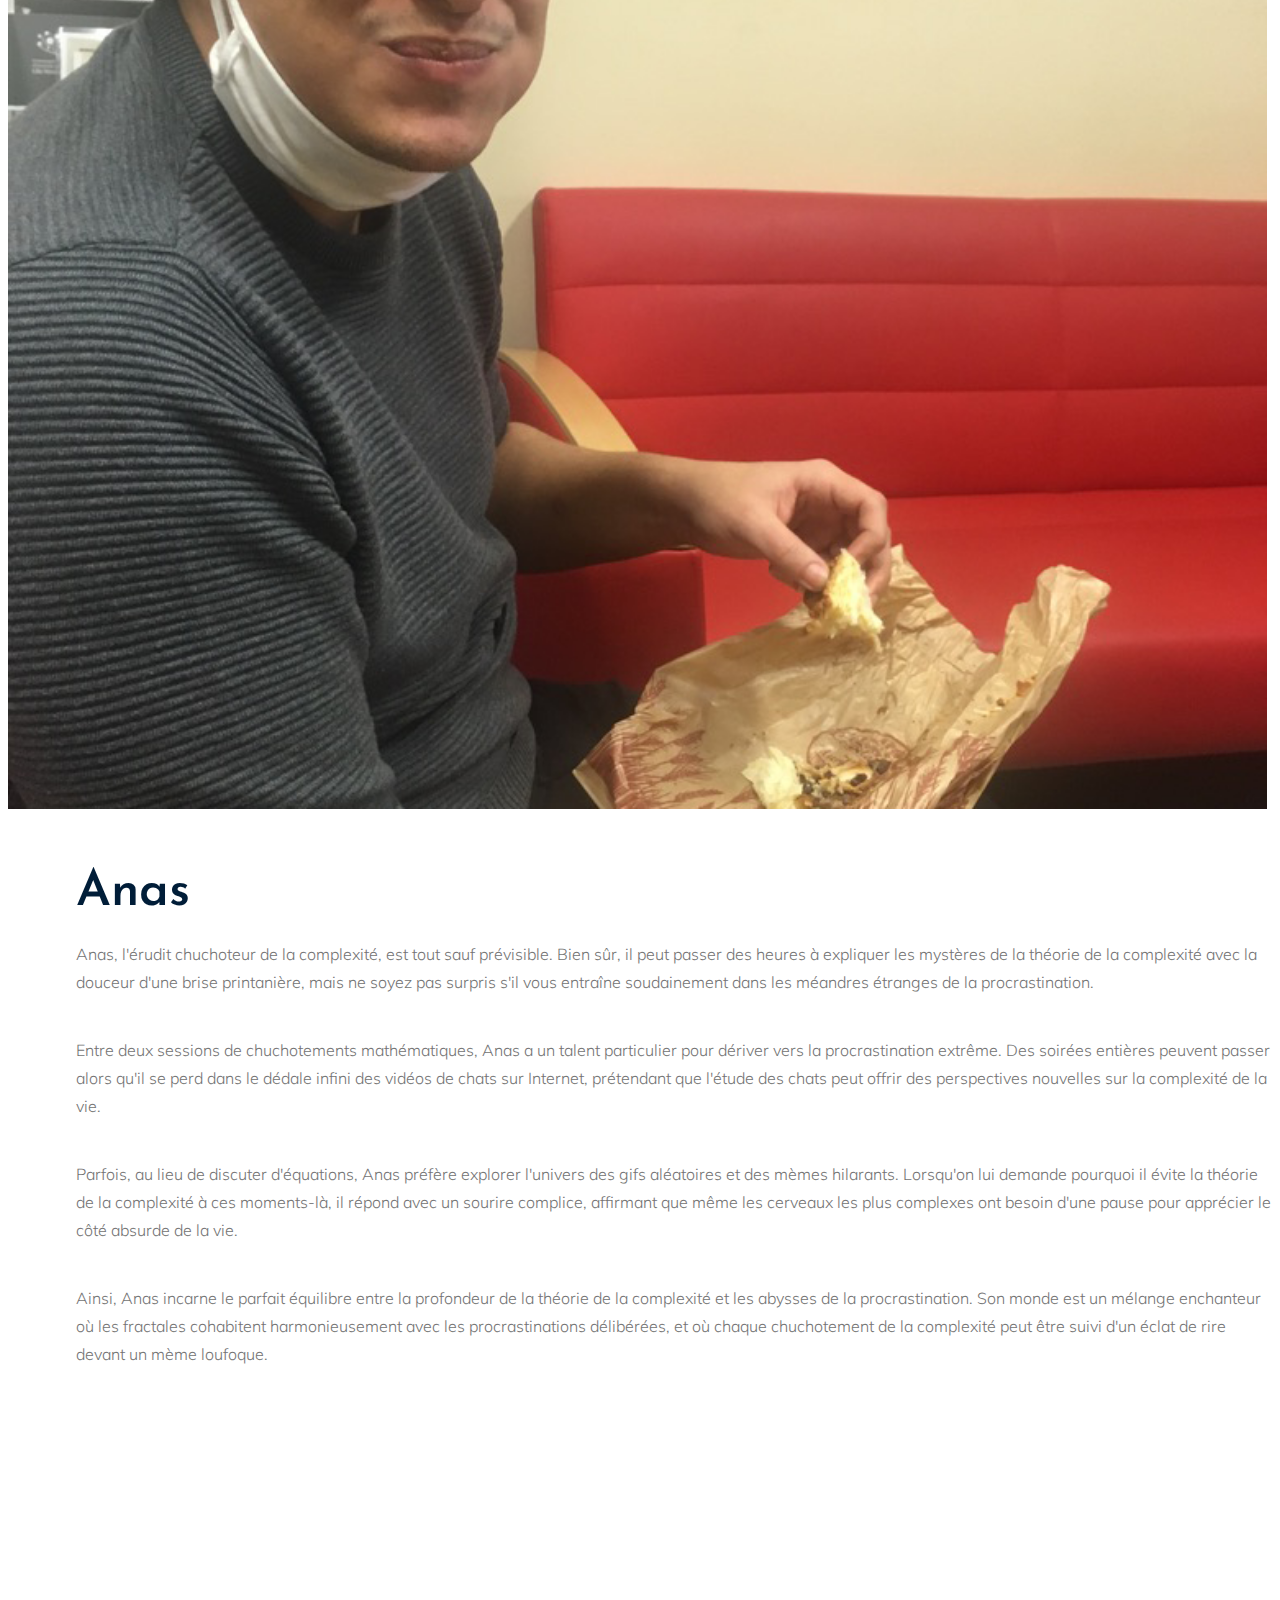
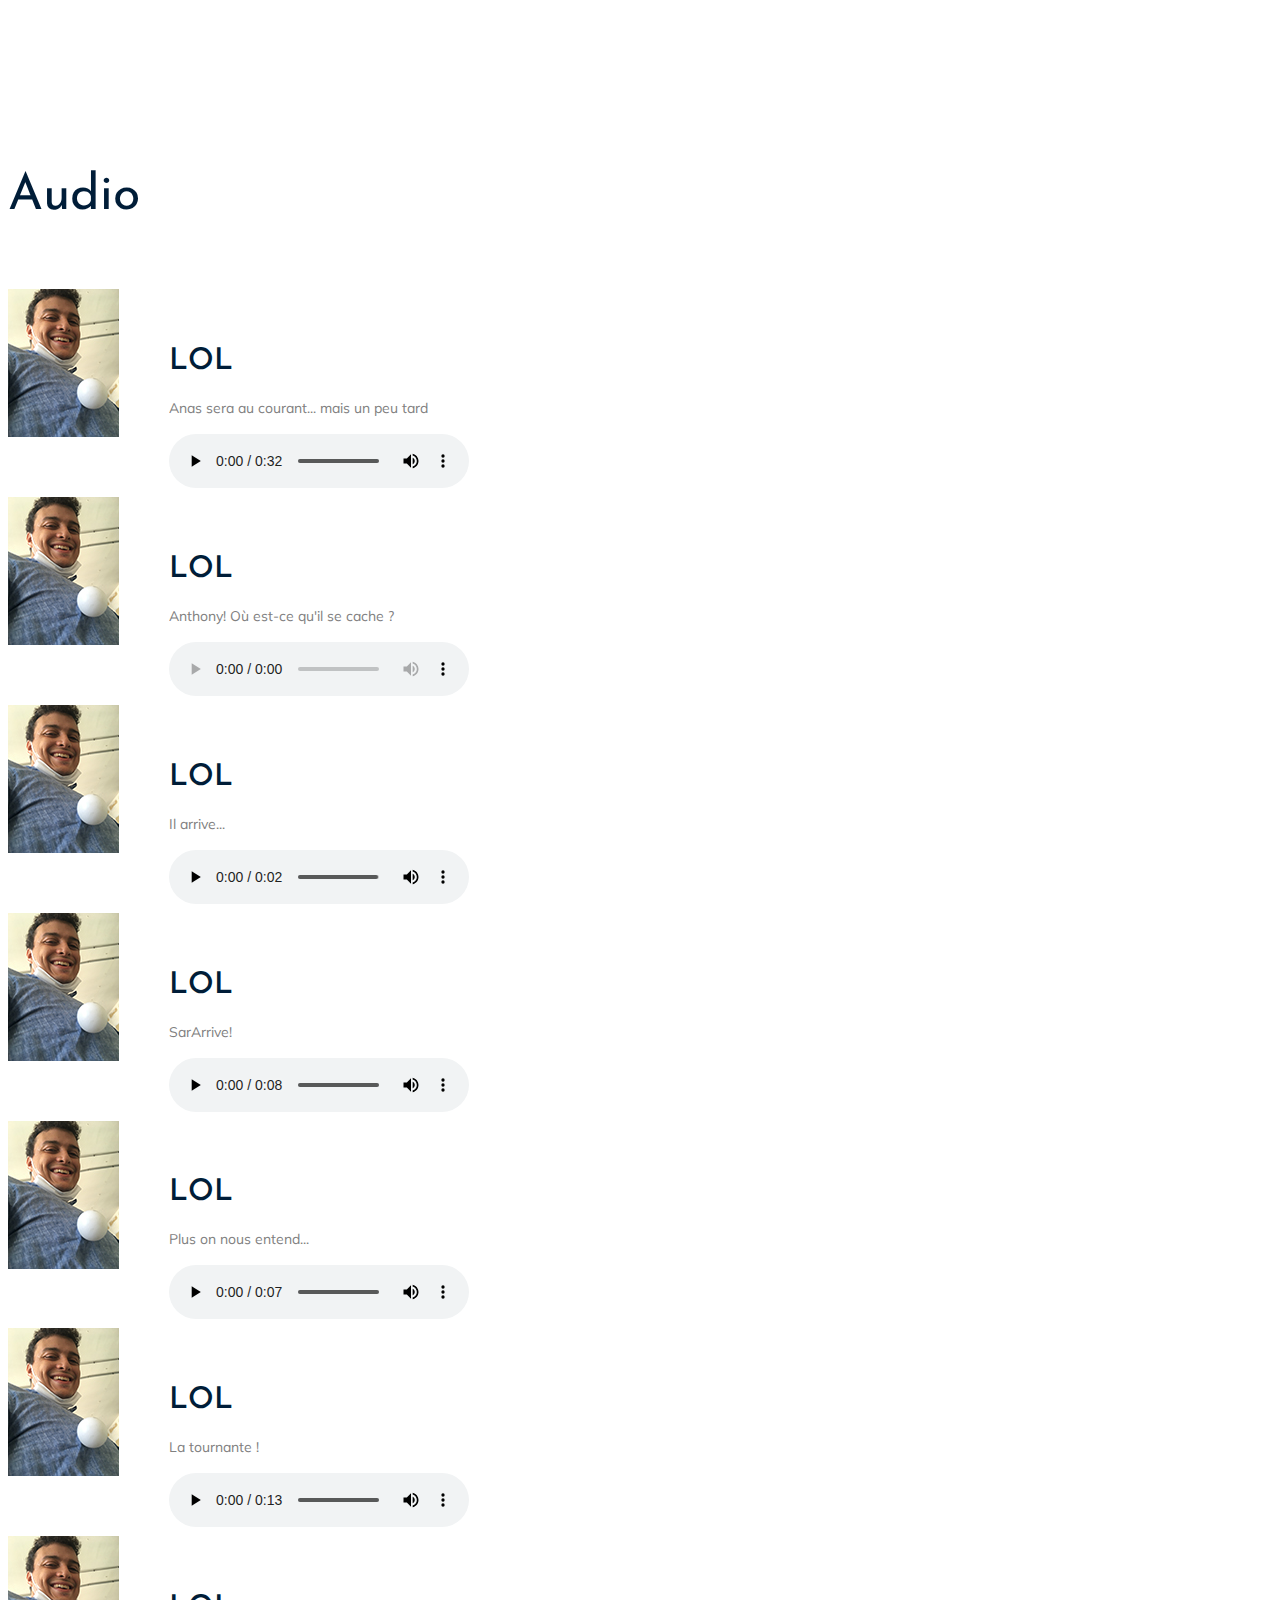
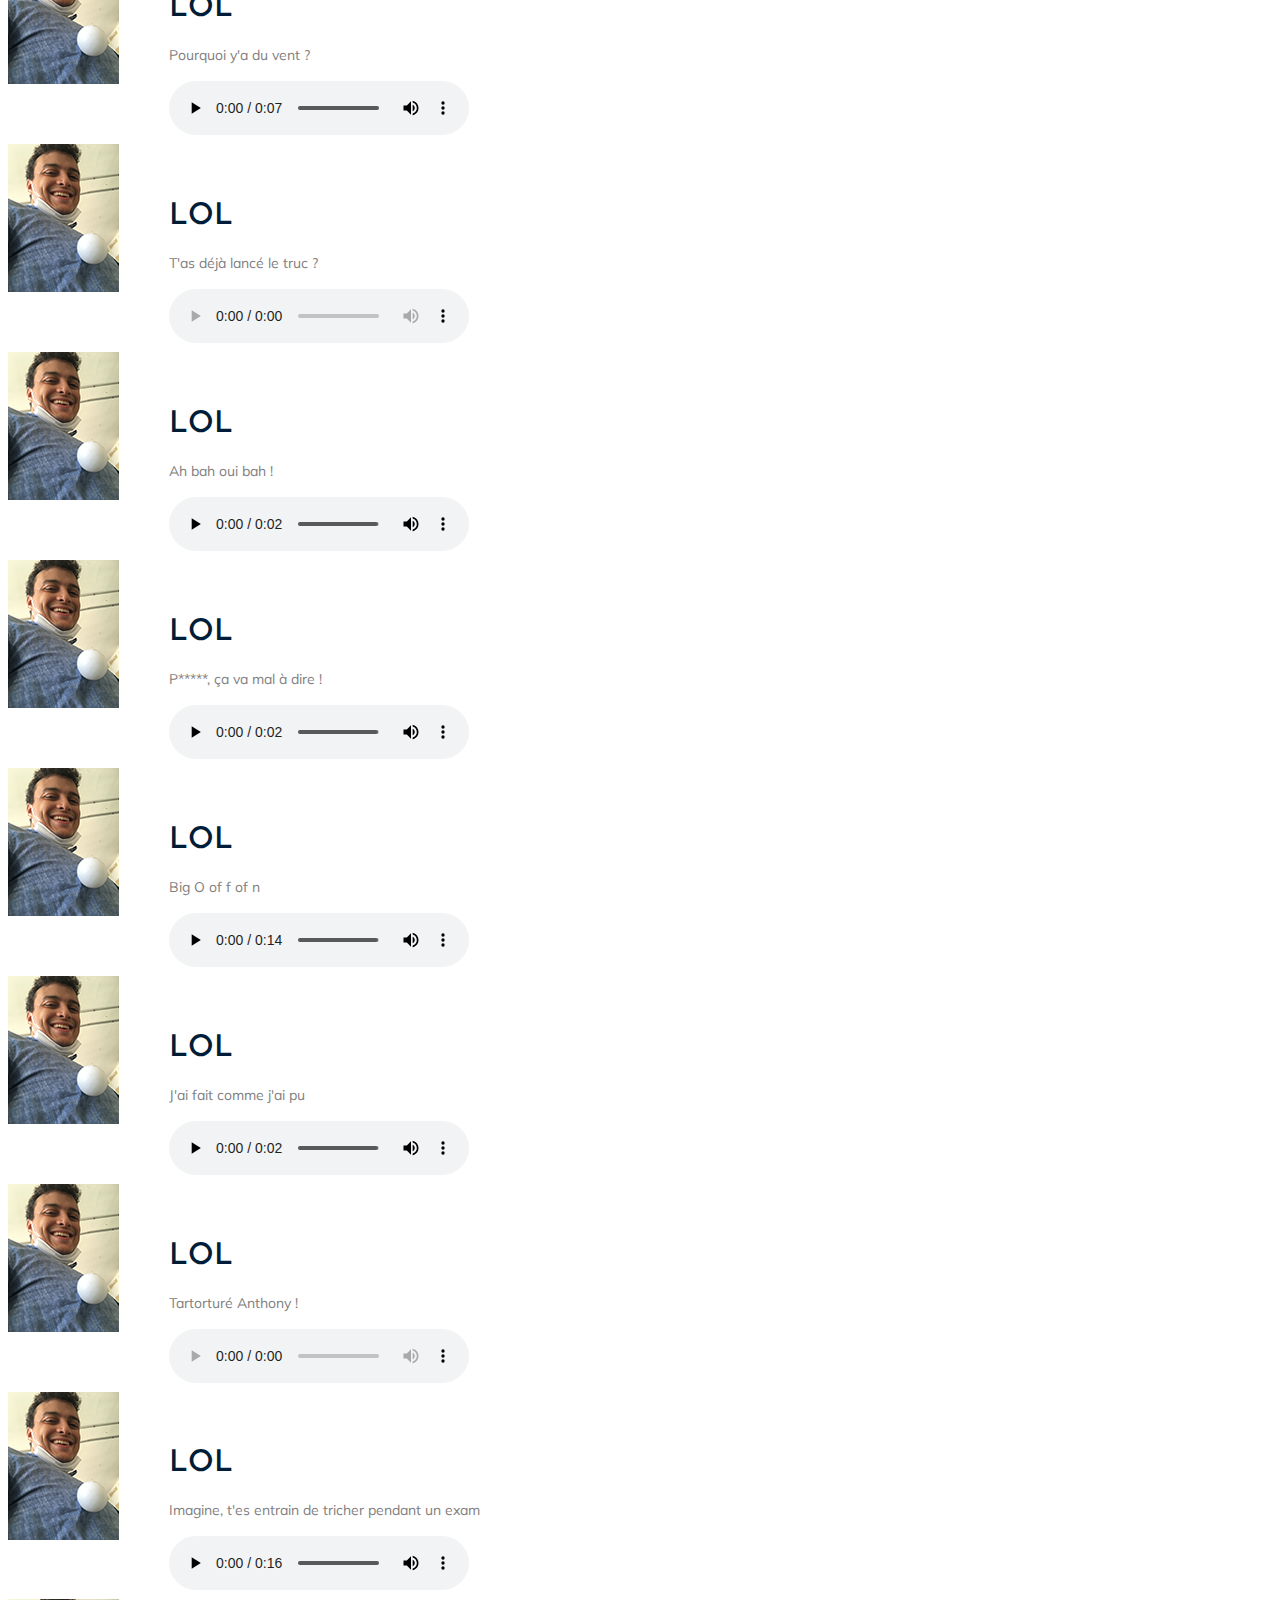
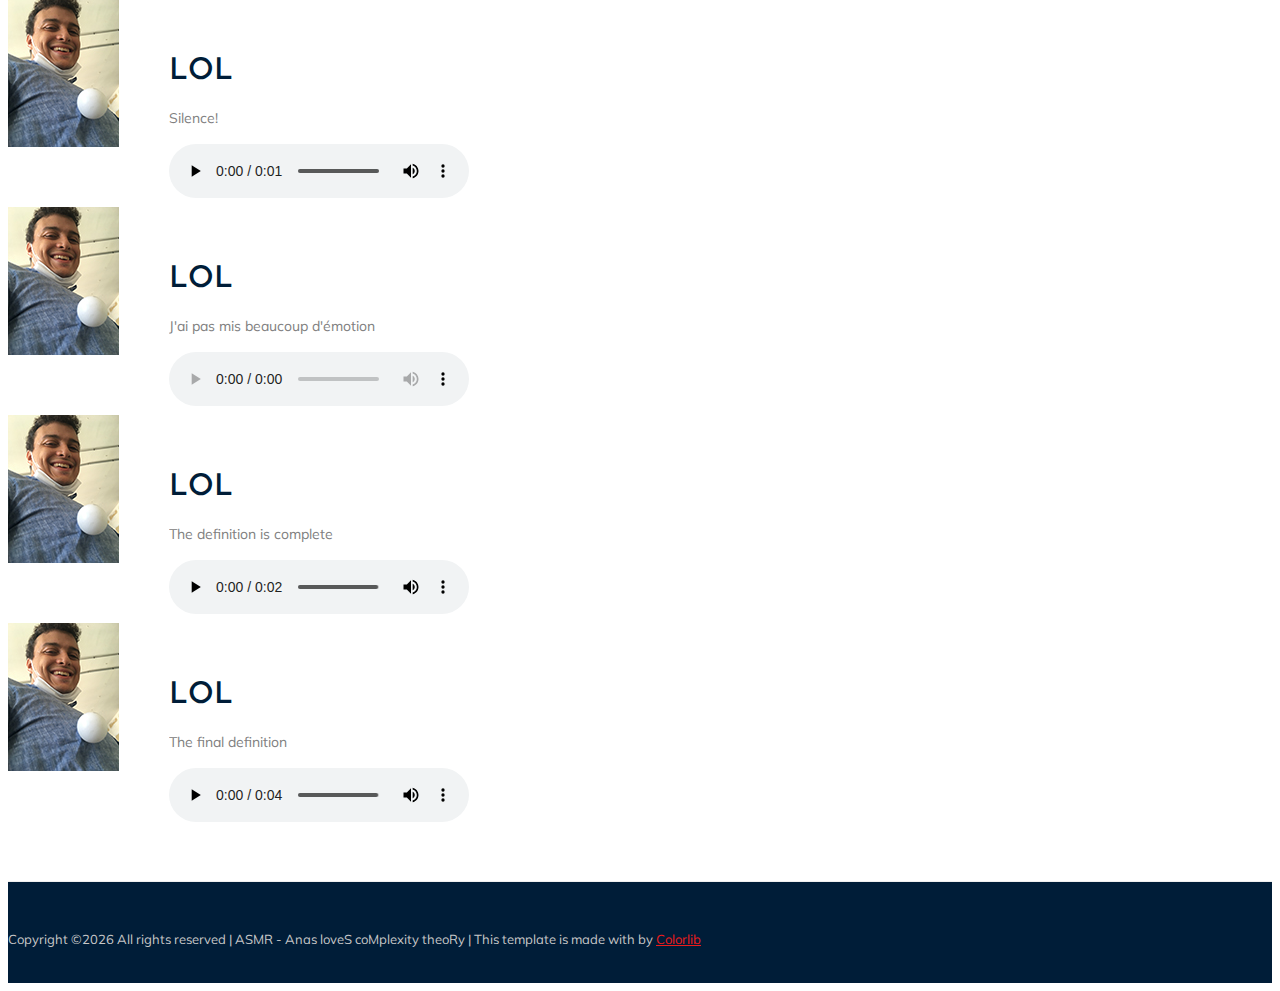
==== commit 0b2ff9d6: "complet ++" ====
--- a/indexp.html
+++ b/indexp.html
@@ -173,7 +173,13 @@
                 <div class="col-xl-7 col-md-6">
                     <div class="about_info">
                         <h3>Anas</h3>
-                        <p>Esteem spirit temper too say adieus who direct esteem. It esteems luckily or picture placing drawing. Apartments frequently or motionless on reasonable projecting expression enim ad minim veniam quis nostrud exercitation we have supported programmes to help alleviate human suffering through animal welfare when people might depend.</p>
+                        <p>Anas, l'érudit chuchoteur de la complexité, est tout sauf prévisible. Bien sûr, il peut passer des heures à expliquer les mystères de la théorie de la complexité avec la douceur d'une brise printanière, mais ne soyez pas surpris s'il vous entraîne soudainement dans les méandres étranges de la procrastination.</p>
+
+                        <p>Entre deux sessions de chuchotements mathématiques, Anas a un talent particulier pour dériver vers la procrastination extrême. Des soirées entières peuvent passer alors qu'il se perd dans le dédale infini des vidéos de chats sur Internet, prétendant que l'étude des chats peut offrir des perspectives nouvelles sur la complexité de la vie.</p>
+                            
+                        <p>Parfois, au lieu de discuter d'équations, Anas préfère explorer l'univers des gifs aléatoires et des mèmes hilarants. Lorsqu'on lui demande pourquoi il évite la théorie de la complexité à ces moments-là, il répond avec un sourire complice, affirmant que même les cerveaux les plus complexes ont besoin d'une pause pour apprécier le côté absurde de la vie.</p>
+                            
+                        <p>Ainsi, Anas incarne le parfait équilibre entre la profondeur de la théorie de la complexité et les abysses de la procrastination. Son monde est un mélange enchanteur où les fractales cohabitent harmonieusement avec les procrastinations délibérées, et où chaque chuchotement de la complexité peut être suivi d'un éclat de rire devant un mème loufoque.</p>
                         <div class="signature">
                             <img src="img/about/signature.png" alt="">
                         </div>
@@ -224,7 +230,7 @@
                 <div class="row">
                         <div class="col-xl-12">
                             <div class="section_title text-center mb-65">
-                                <h3>Latest Tracks</h3>
+                                <h3>Audio</h3>
                             </div>
                         </div>
                     </div>
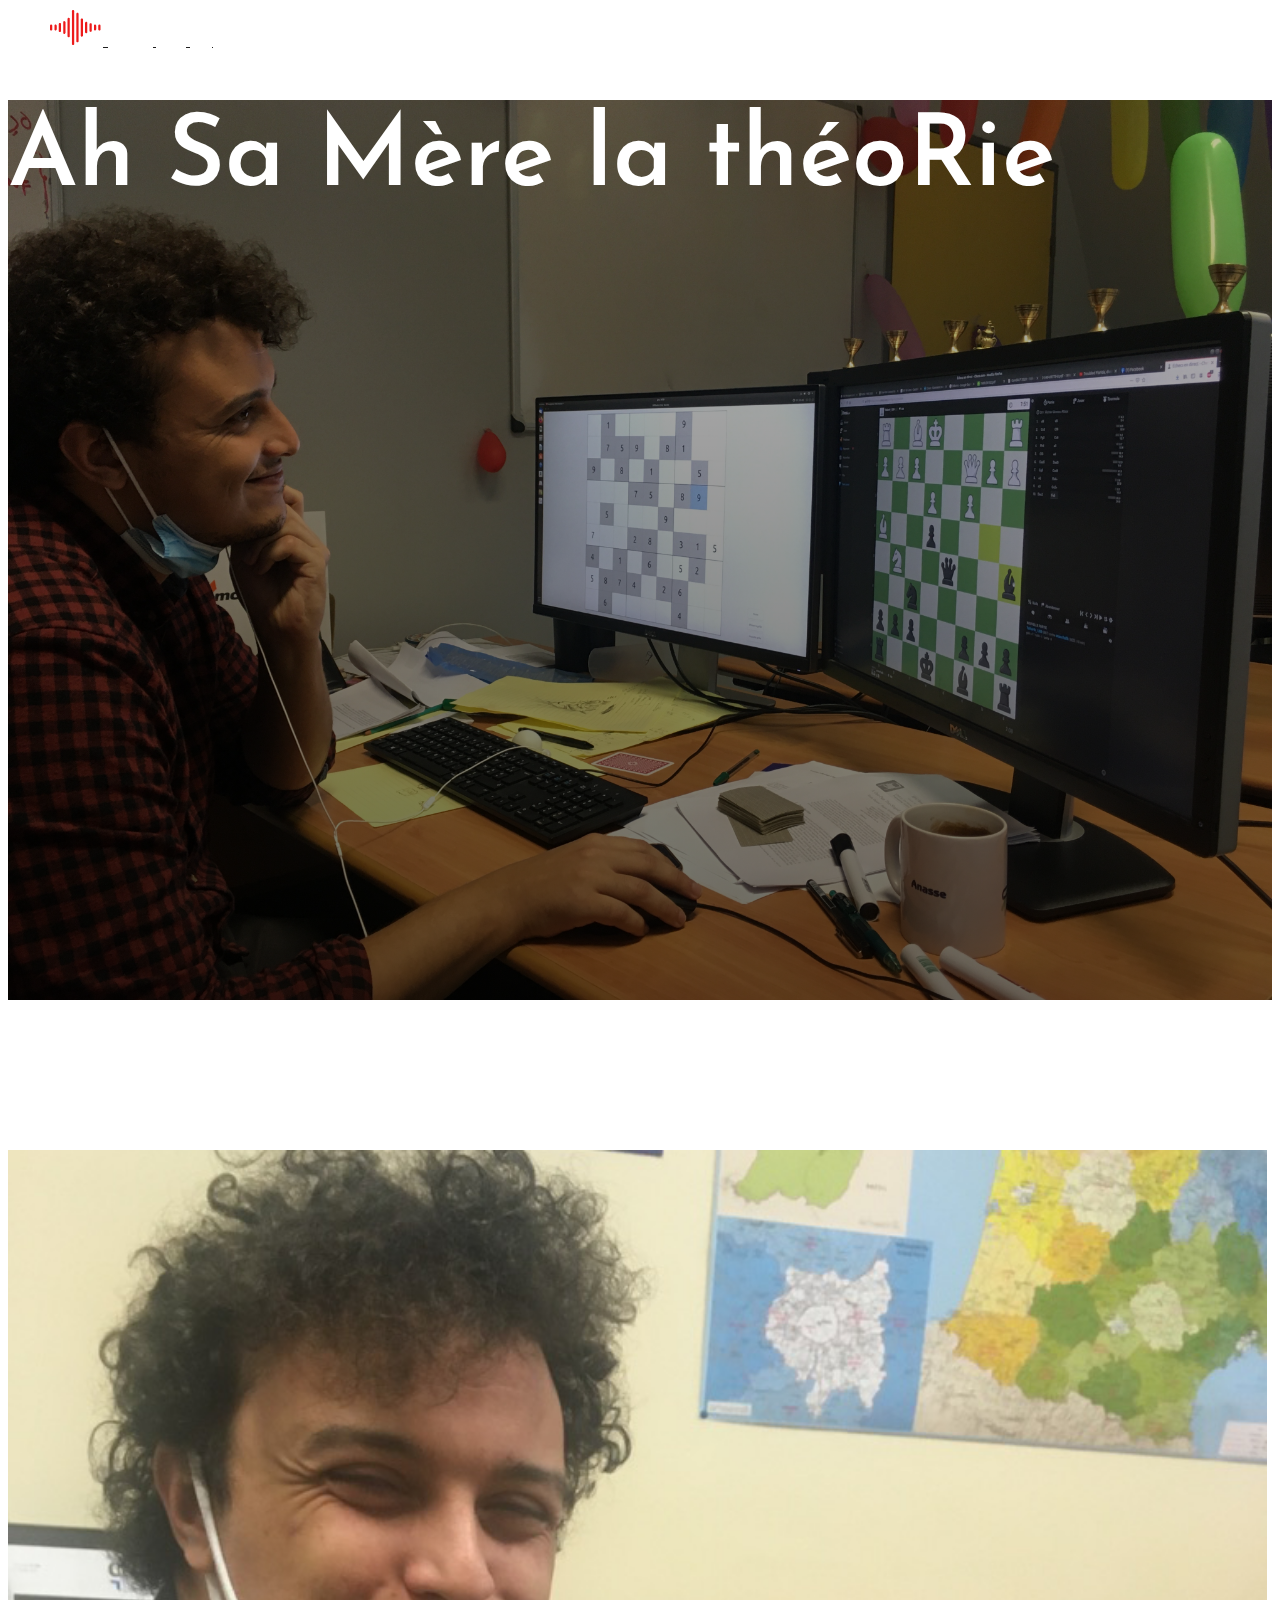
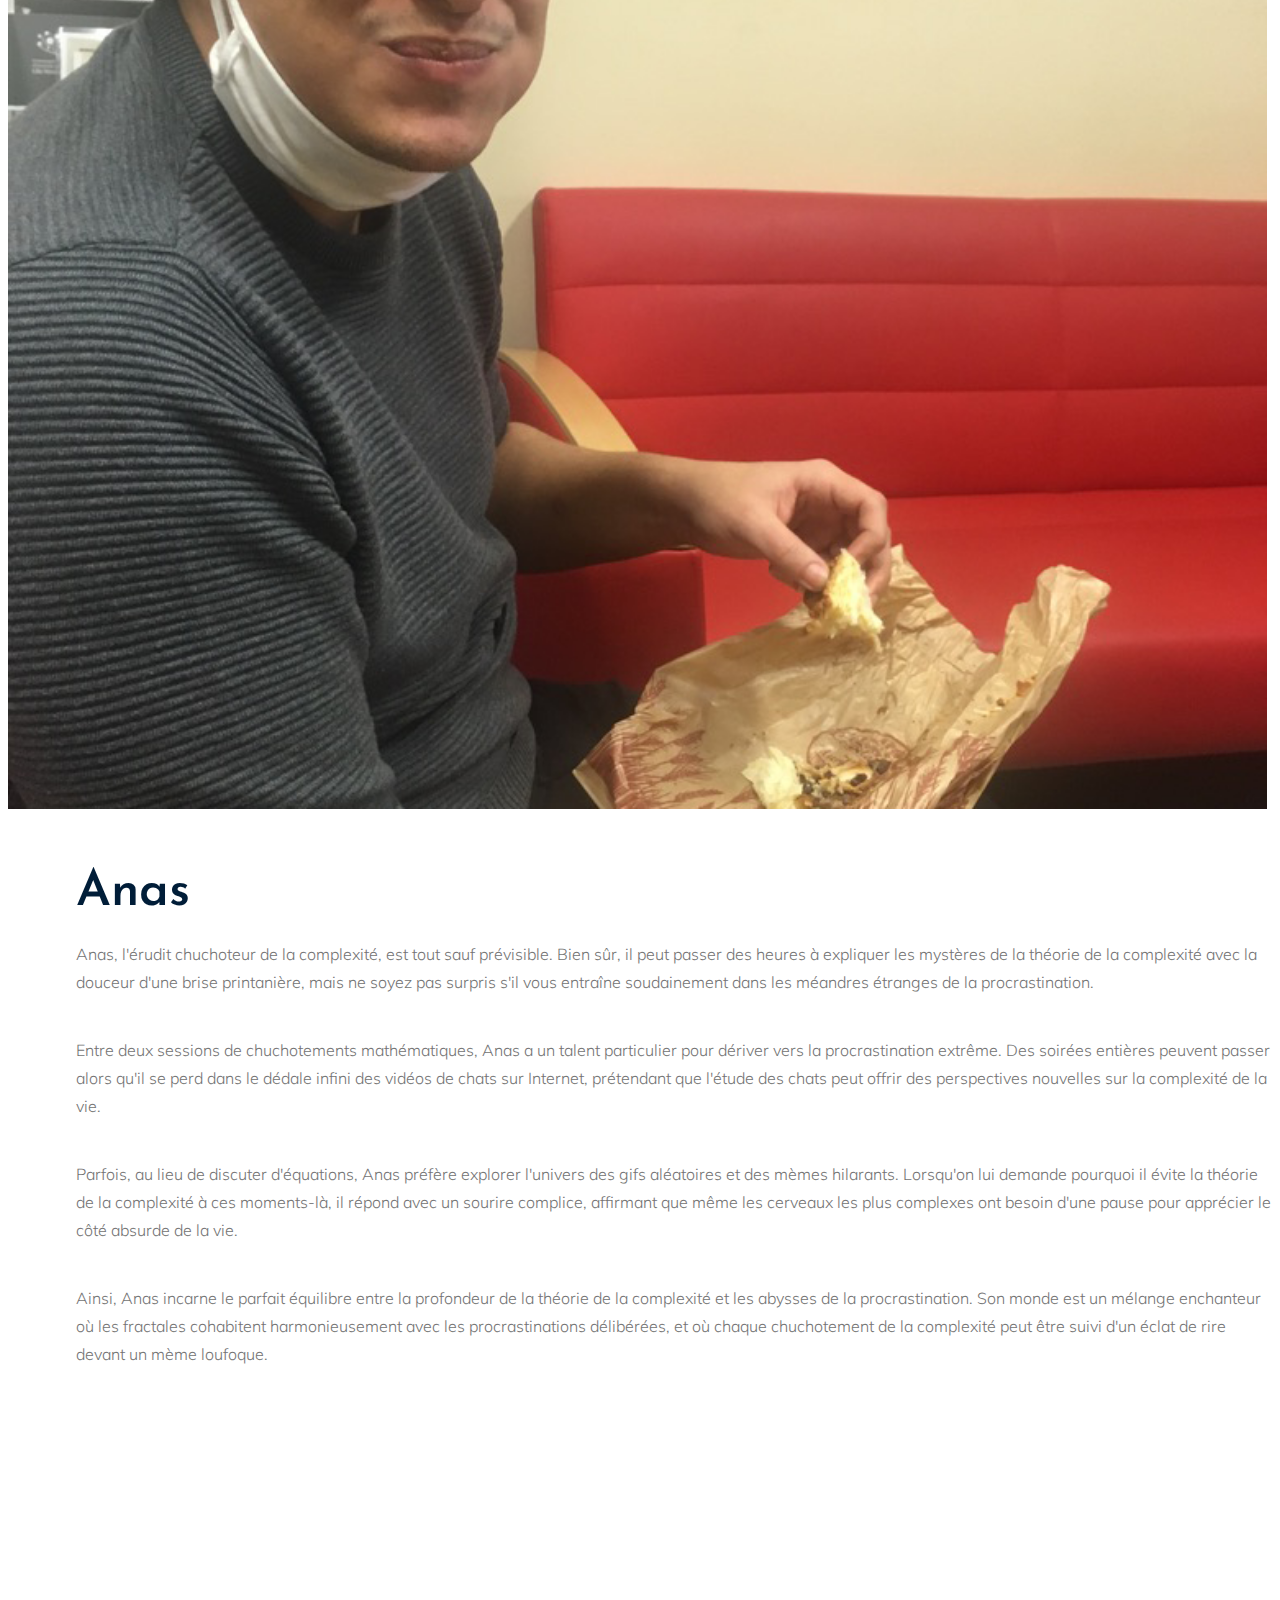
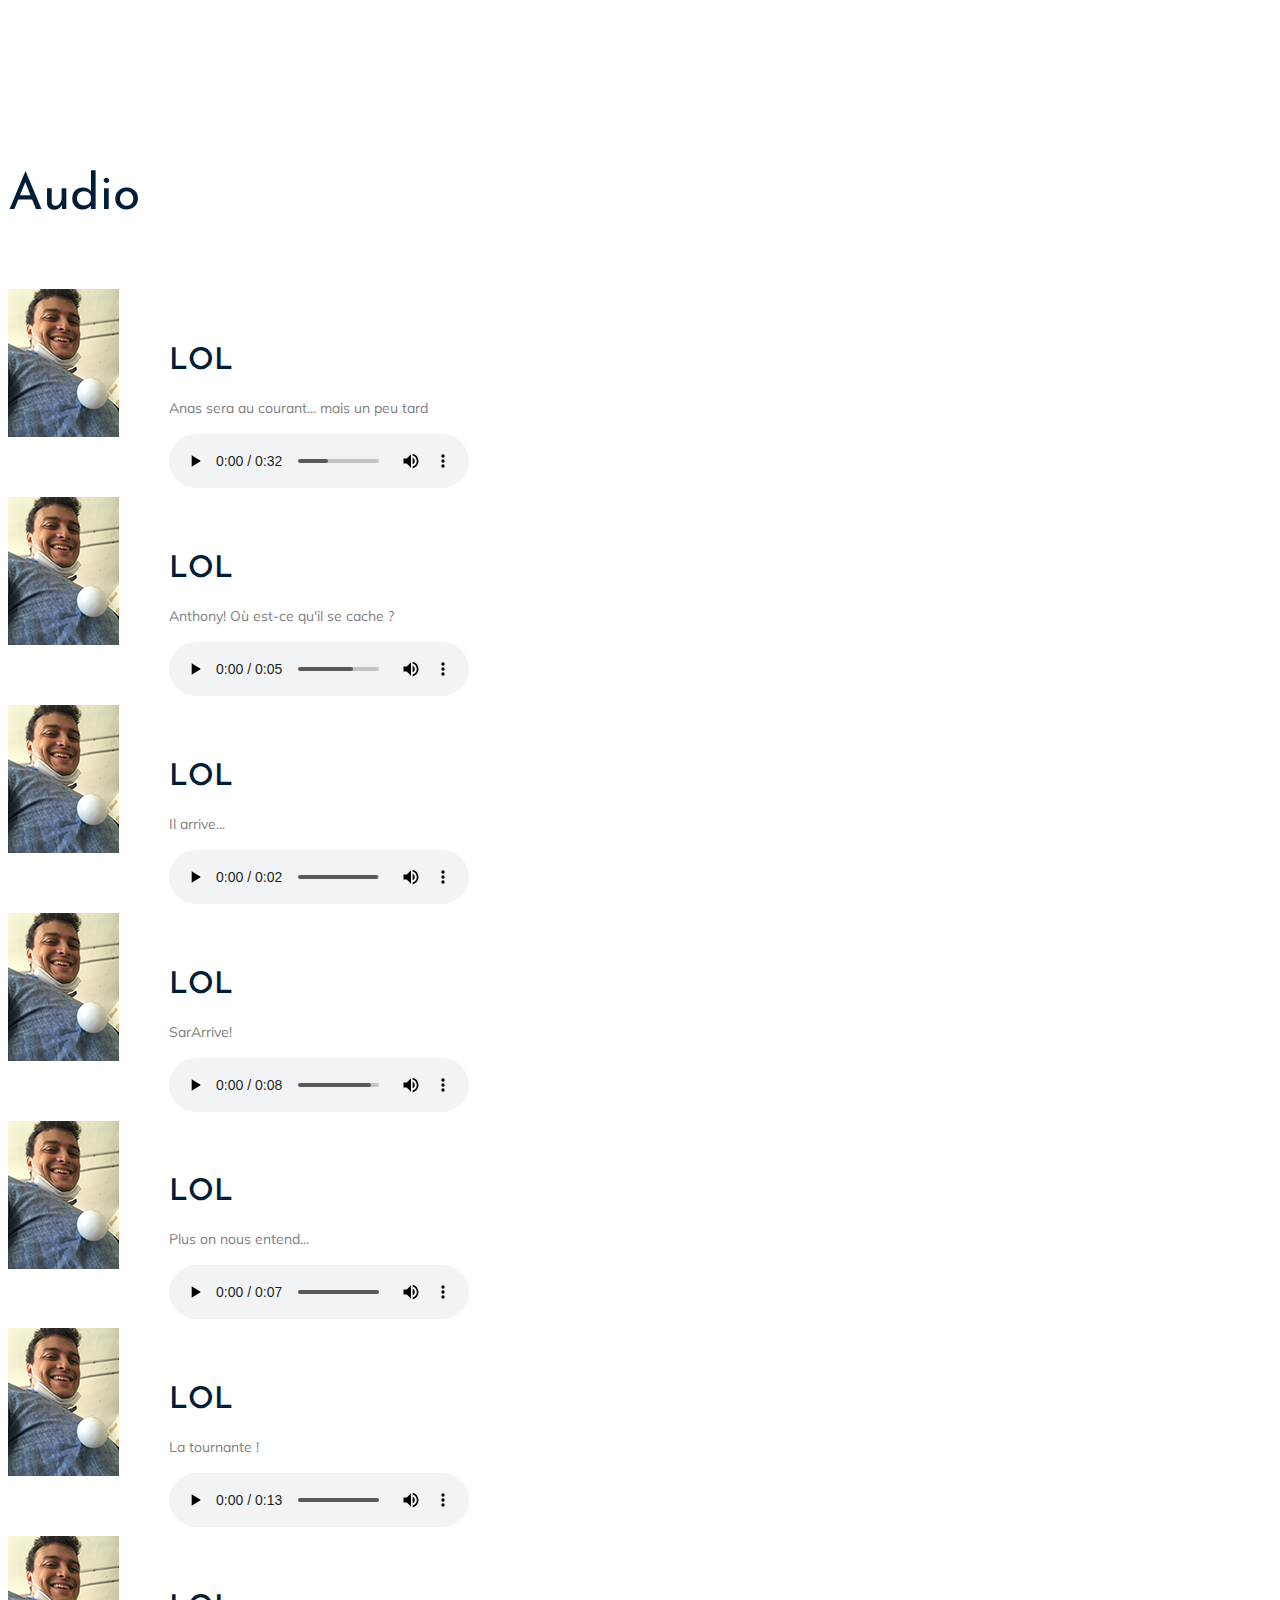
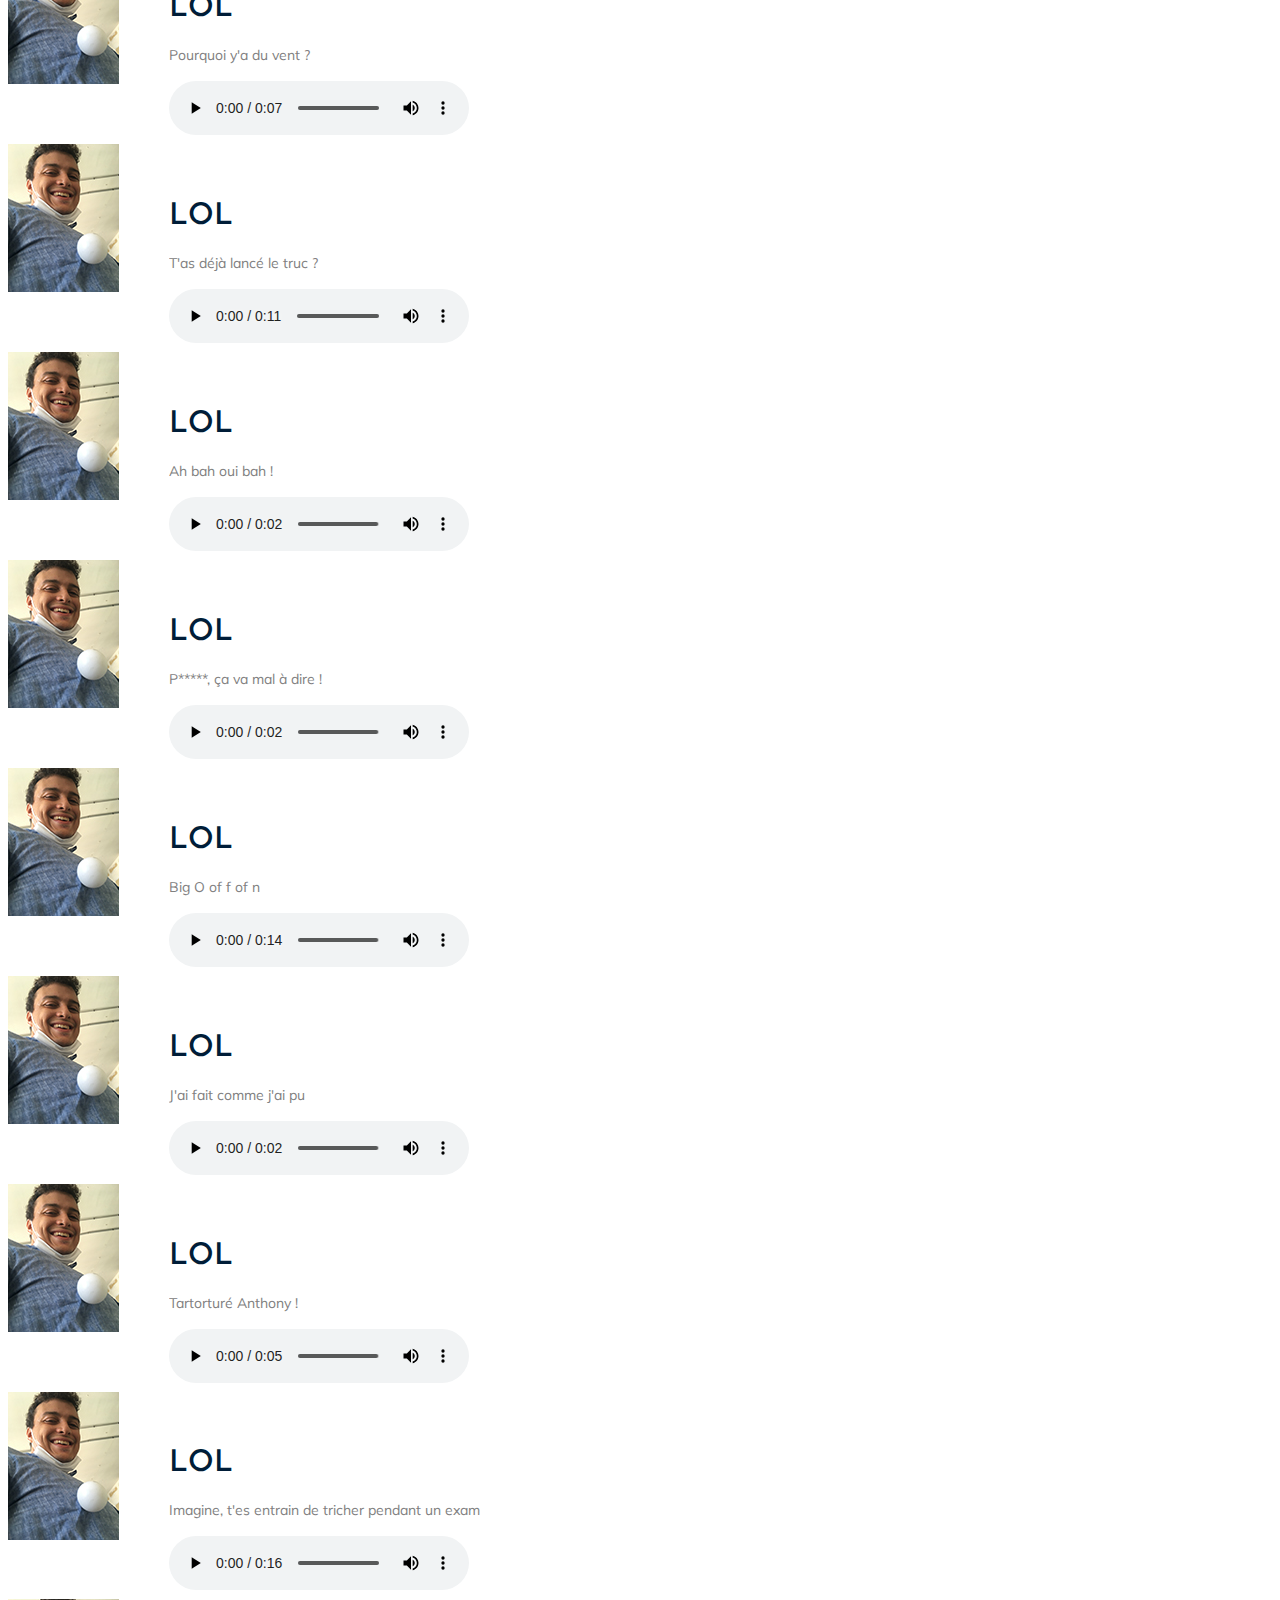
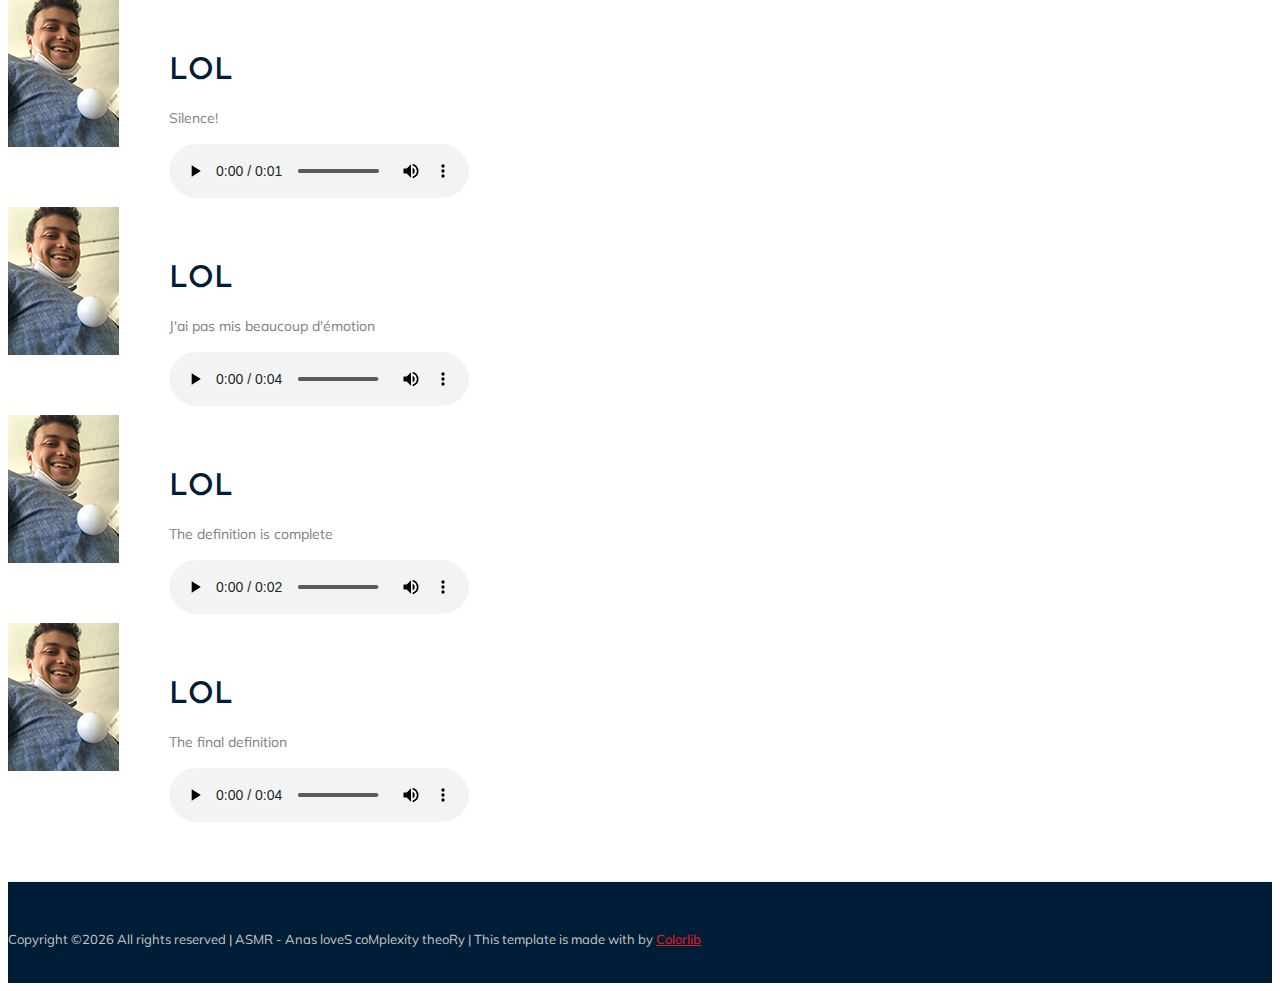
==== commit 8abcfb64: "fix" ====
--- a/indexp.html
+++ b/indexp.html
@@ -271,7 +271,7 @@
                                                                 <p>Anthony! Où est-ce qu'il se cache ?</p>
                                                             </div>
                                                                 <audio preload="auto" controls>
-                                                                        <source src="sounds/Anthony! Où est-ce qu'il se cache _.m4a.mp3">
+                                                                        <source src="sounds/Anthony! Ou est-ce qu'il se cache _.m4a.mp3">
                                                                     </audio>
                                                         </div>
                                             </div>
@@ -409,7 +409,7 @@
                                                                 <p>T'as déjà lancé le truc ?</p>
                                                             </div>
                                                                 <audio preload="auto" controls>
-                                                                        <source src="sounds/T'as déjà lancé le truc _.m4a.mp3">
+                                                                        <source src="sounds/T'as deja lance le truc _.m4a.mp3">
                                                                     </audio>
                                                         </div>
                                             </div>
@@ -455,7 +455,7 @@
                                                                 <p>P*****, ça va mal à dire !</p>
                                                             </div>
                                                                 <audio preload="auto" controls>
-                                                                        <source src="sounds/P_____, ça va mal à dire !.m4a.mp3">
+                                                                        <source src="sounds/P_____, ça va mal a dire !.m4a.mp3">
                                                                     </audio>
                                                         </div>
                                             </div>
@@ -524,7 +524,7 @@
                                                                 <p>Tartorturé Anthony !</p>
                                                             </div>
                                                                 <audio preload="auto" controls>
-                                                                        <source src="sounds/Tartorturé Anthony !.m4a.mp3">
+                                                                        <source src="sounds/Tartorture Anthony !.m4a.mp3">
                                                                     </audio>
                                                         </div>
                                             </div>
@@ -593,7 +593,7 @@
                                                                 <p>J'ai pas mis beaucoup d'émotion</p>
                                                             </div>
                                                                 <audio preload="auto" controls>
-                                                                        <source src="sounds/J'ai pas mis beaucoup d'émotion.m4a.mp3">
+                                                                        <source src="sounds/J'ai pas mis beaucoup d'emotion.m4a.mp3">
                                                                     </audio>
                                                         </div>
                                             </div>
